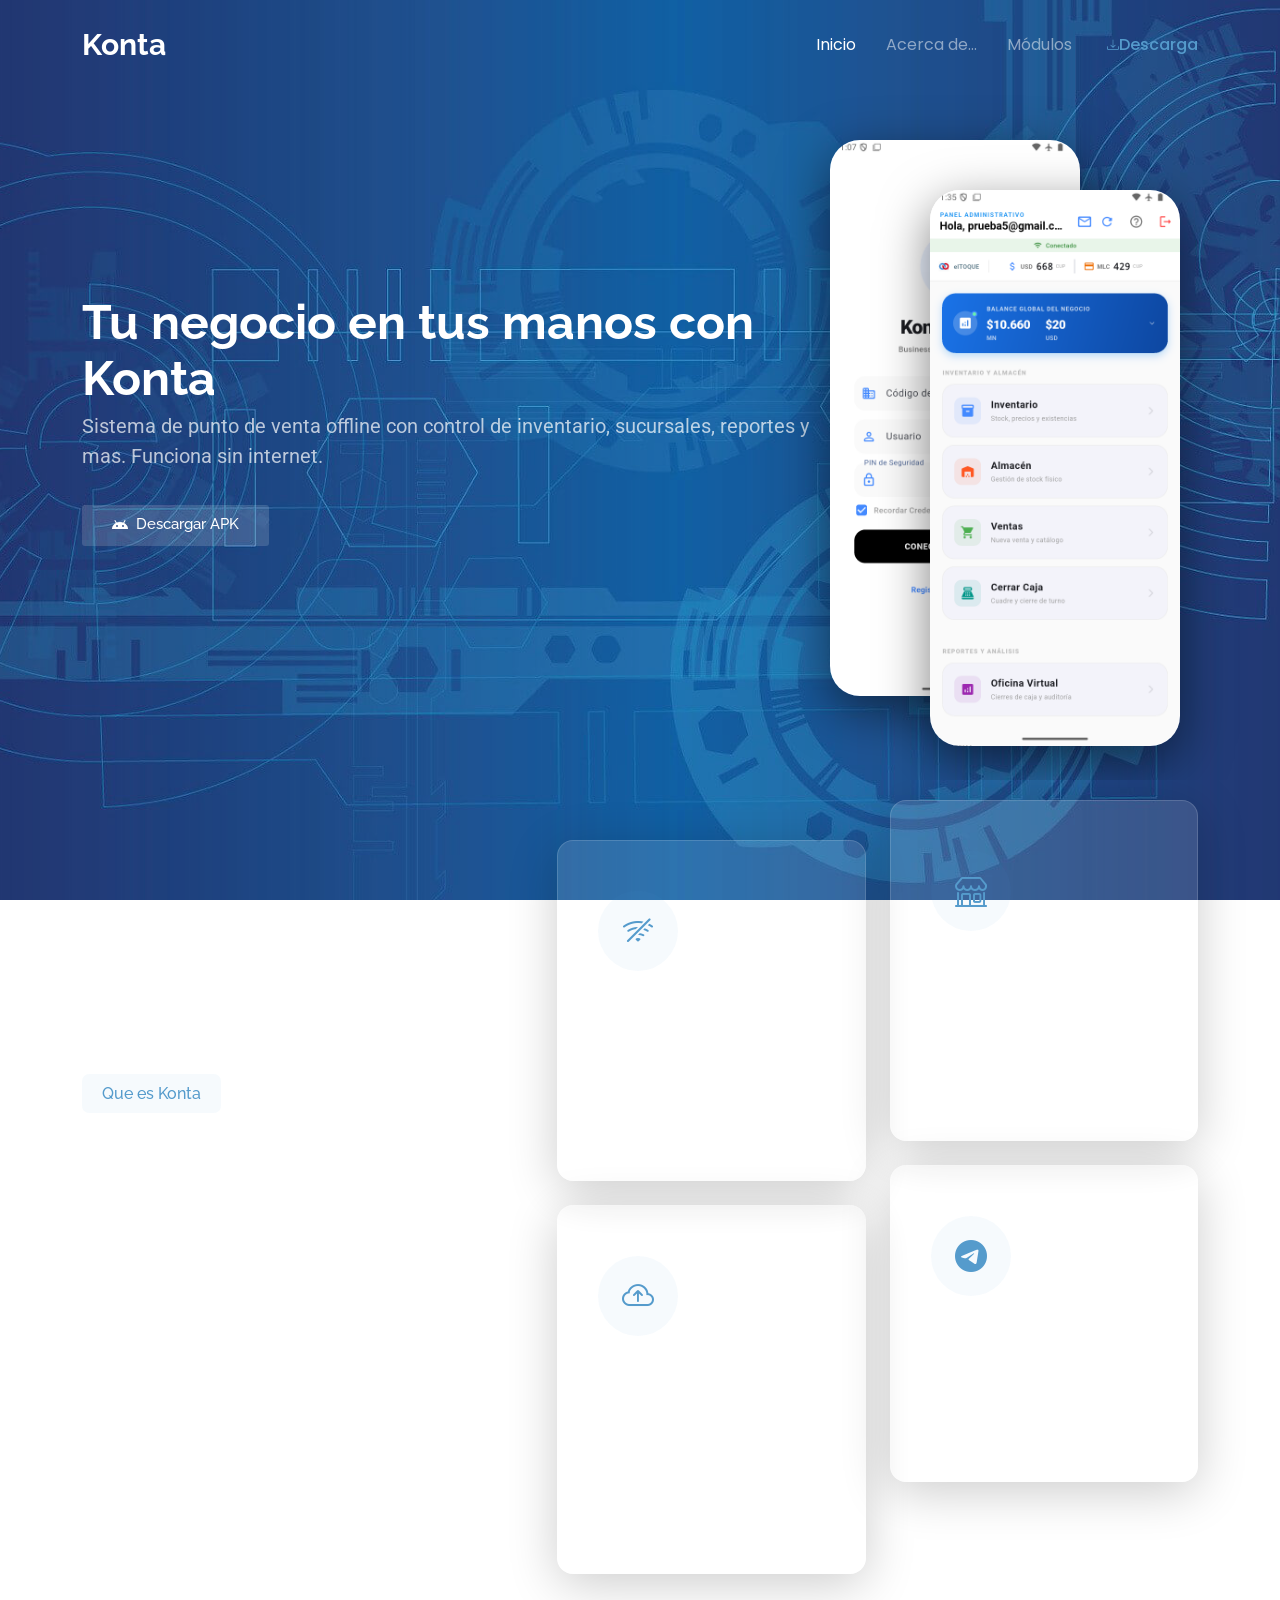
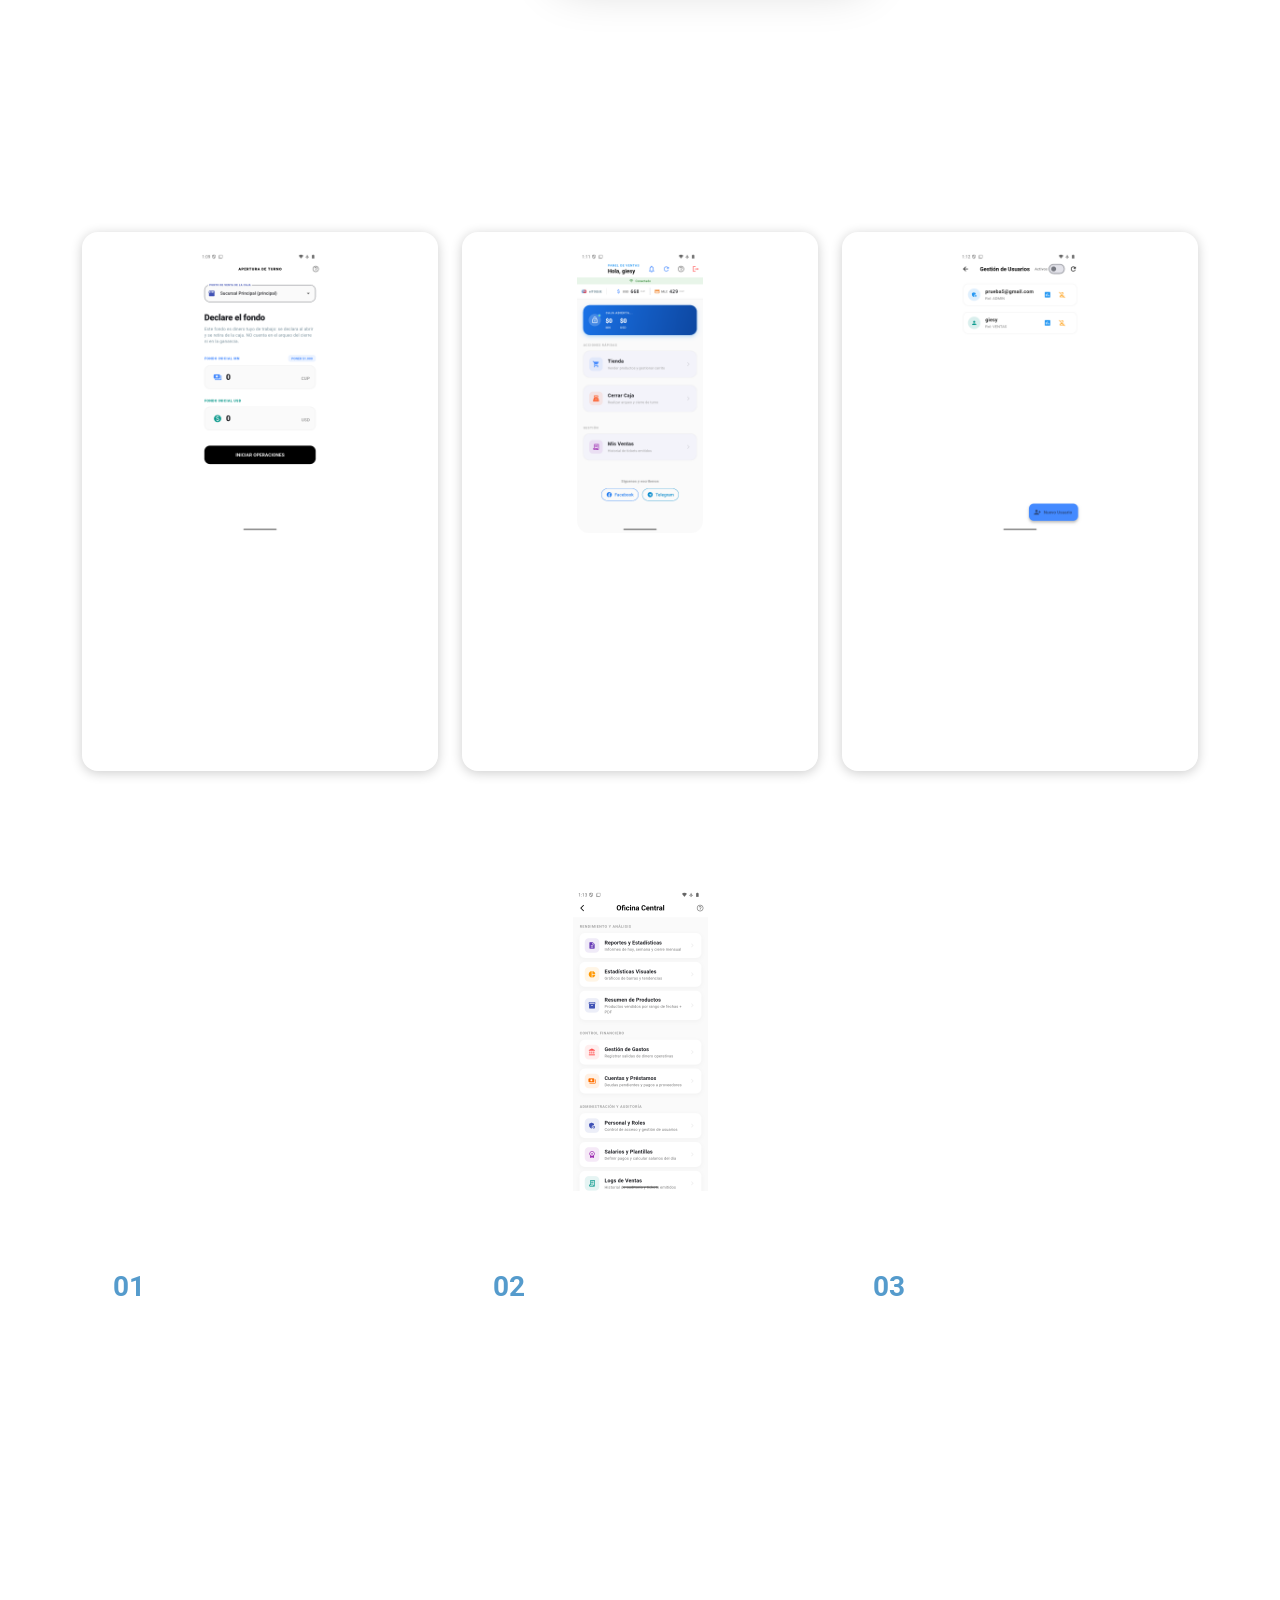
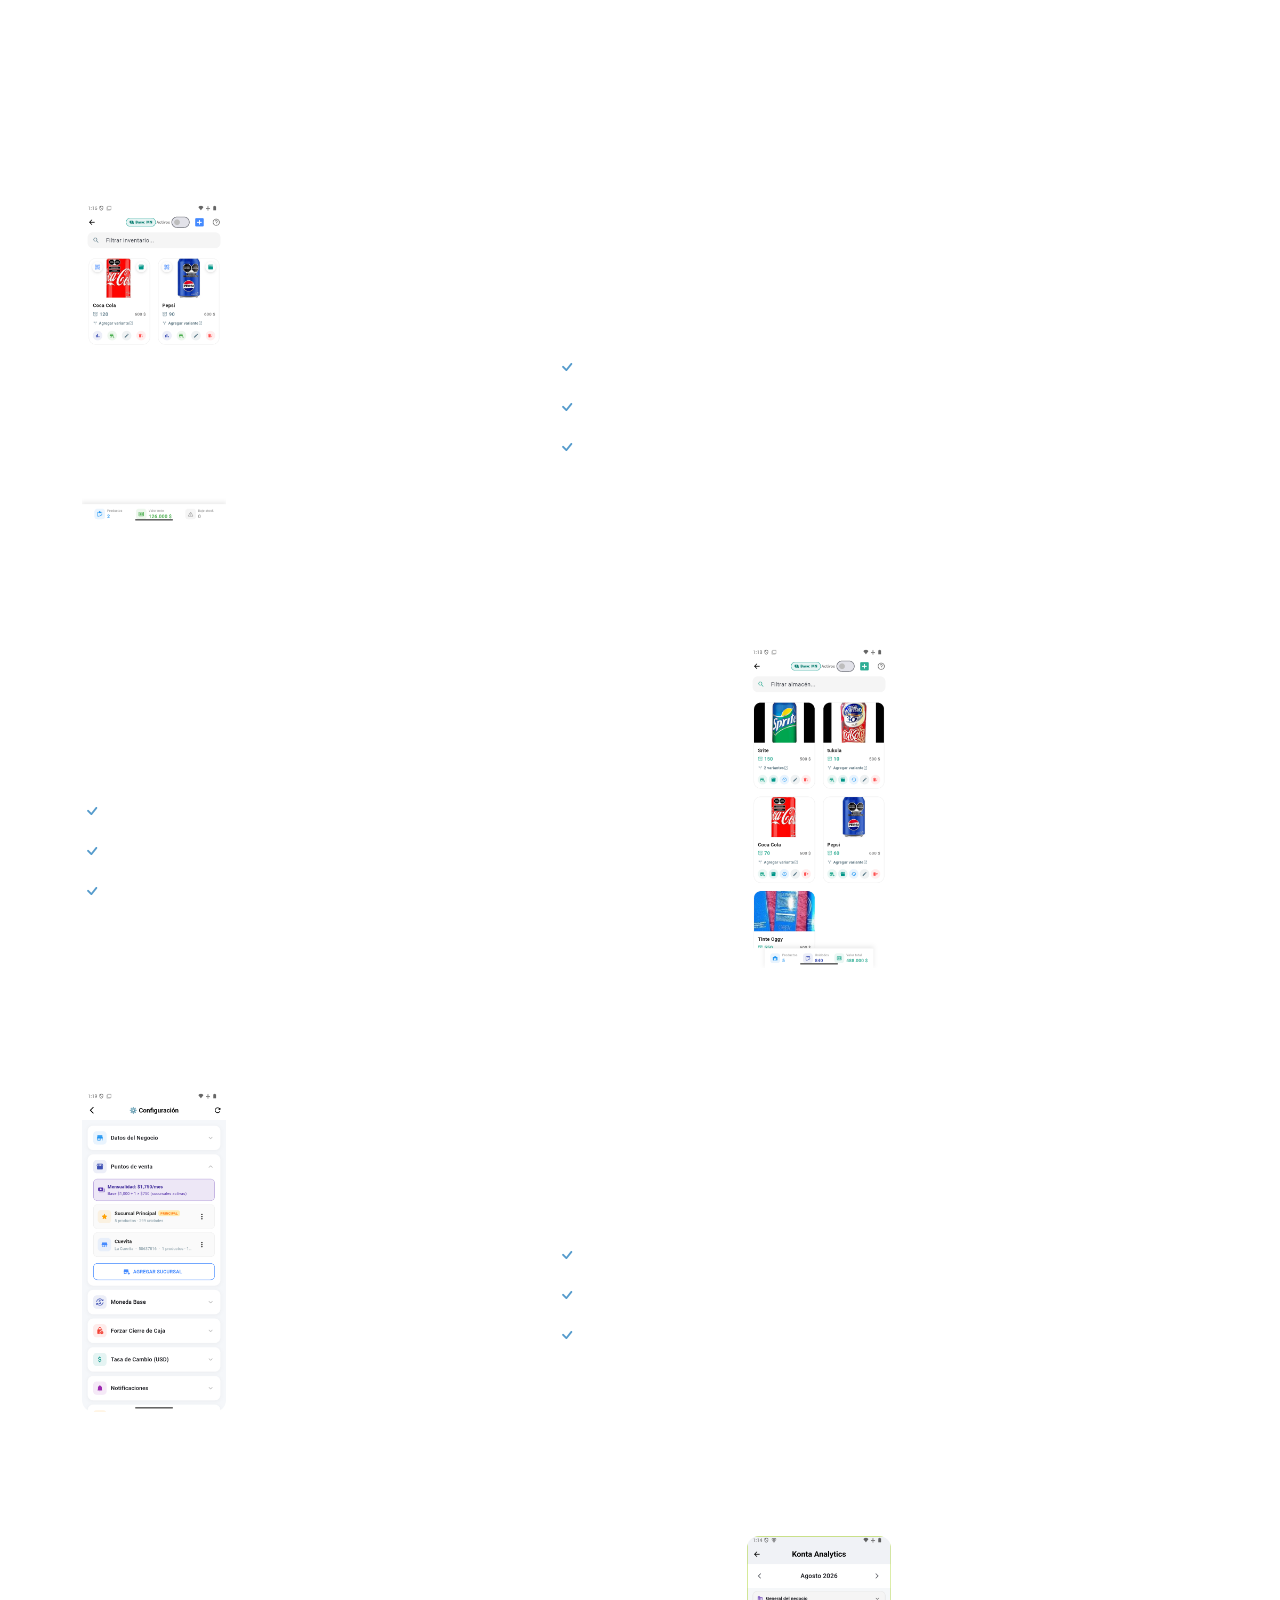
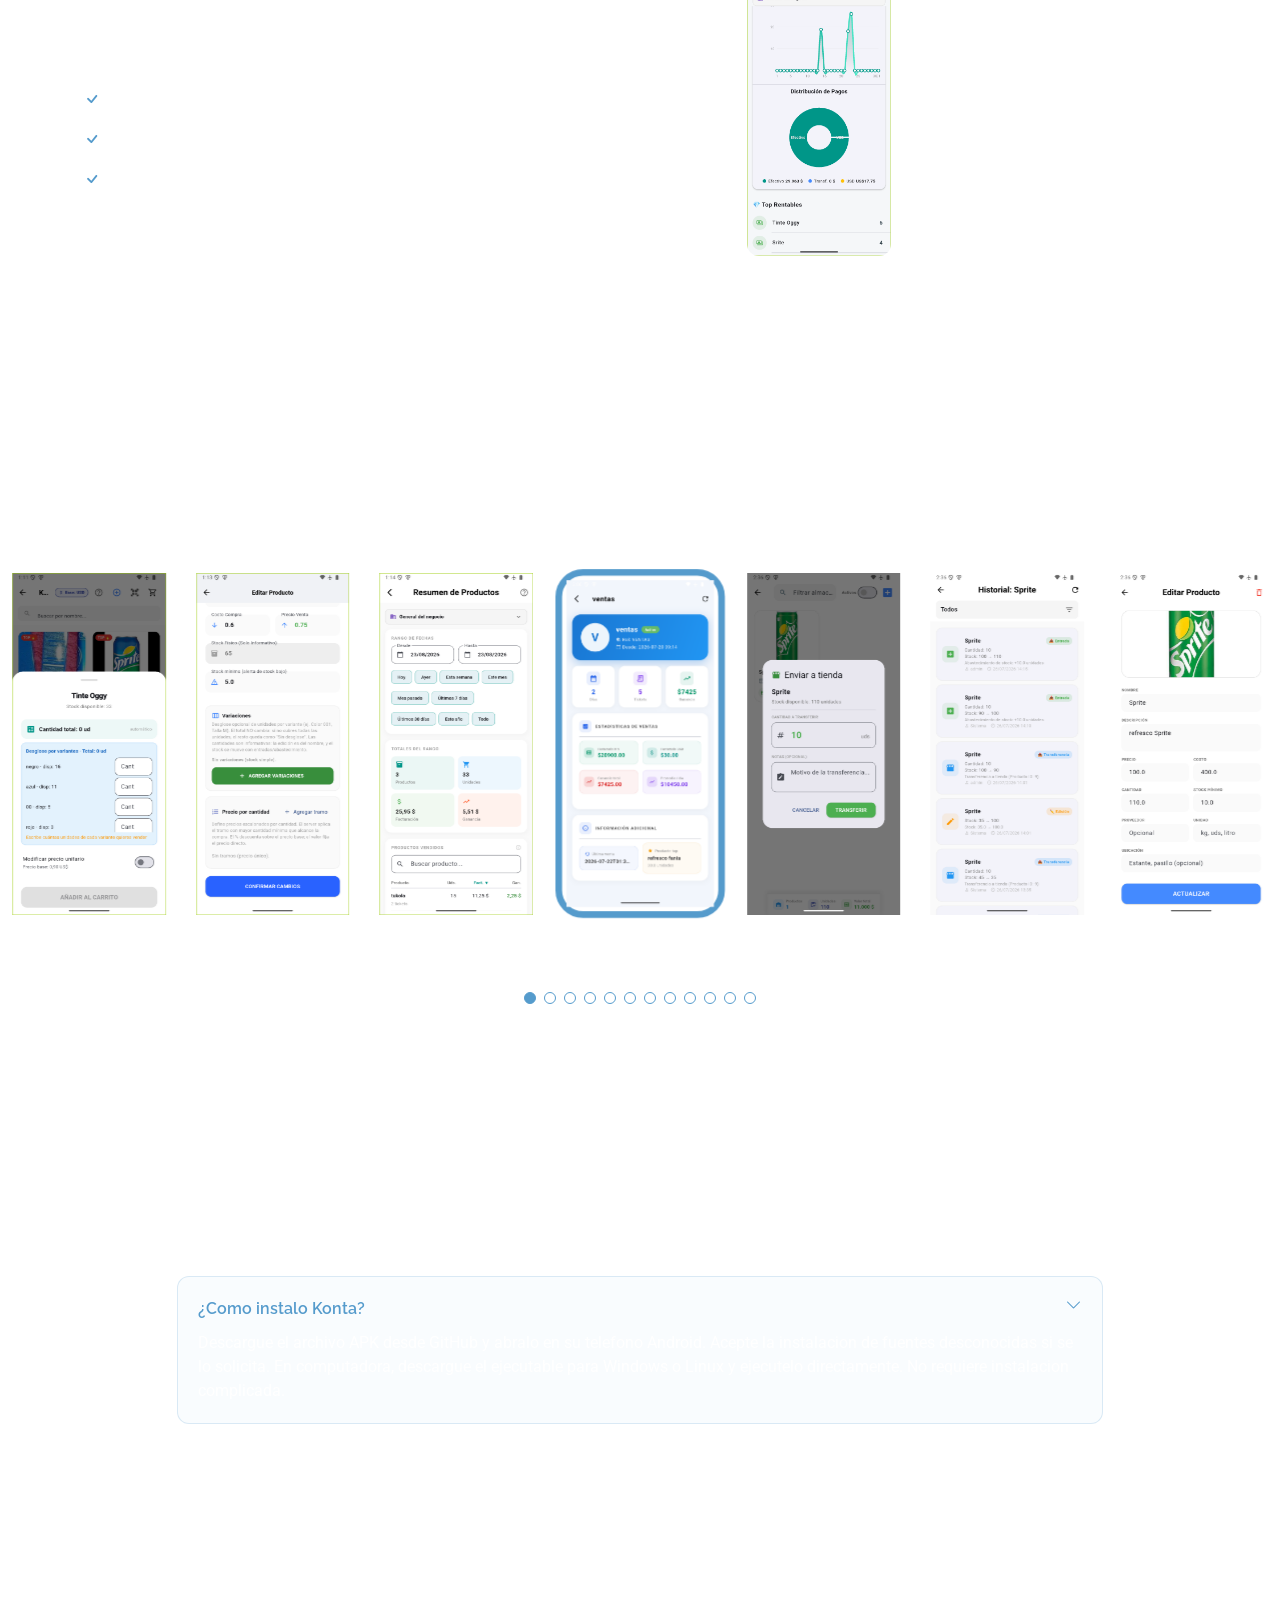
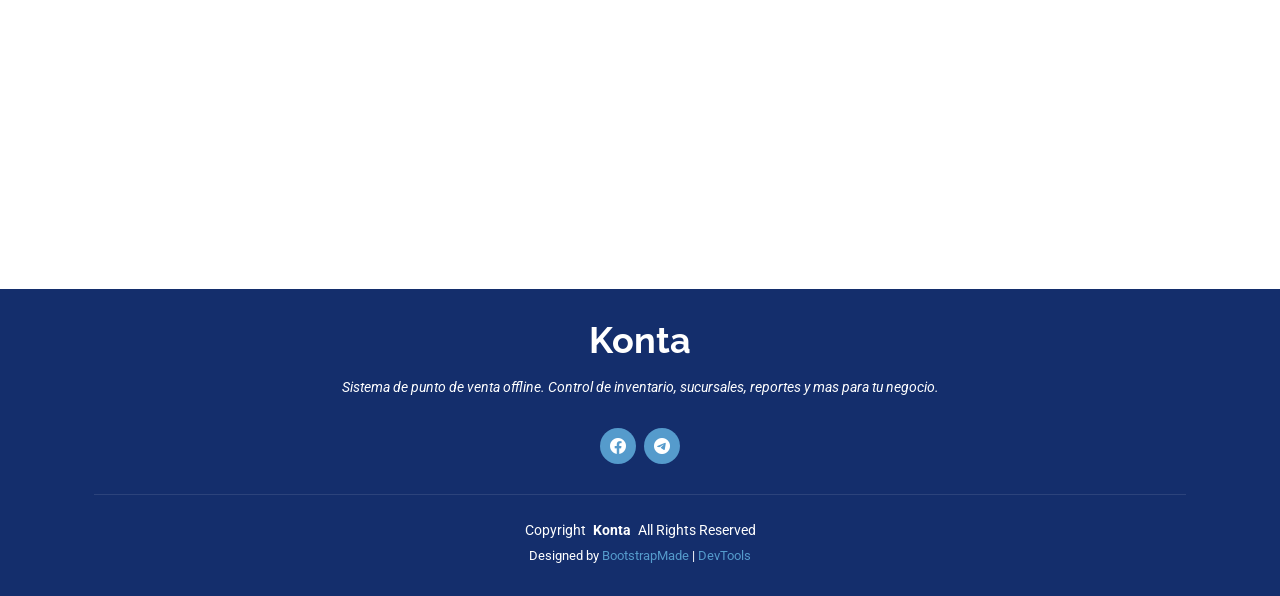
==== index.html @ f64213d8 "2.0.1 imagen faltante" ====
<!DOCTYPE html>
<html lang="en">

<head>
  <meta charset="utf-8">
  <meta content="width=device-width, initial-scale=1.0" name="viewport">
  <title>Konta - Sistema de Punto de Venta</title>
  <meta name="description" content="Konta: sistema de punto de venta offline para negocios. Control de inventario, sucursales, reportes y mas.">
  <meta name="keywords" content="punto de venta, POS, inventario, sucursales, Cuba, Konta">

  <!-- Favicons -->
  <link href="assets/img/favicon.png" rel="icon">
  <link href="assets/img/apple-touch-icon.png" rel="apple-touch-icon">

  <!-- Fonts -->
  <link href="https://fonts.googleapis.com" rel="preconnect">
  <link href="https://fonts.gstatic.com" rel="preconnect" crossorigin>
  <link href="https://fonts.googleapis.com/css2?family=Roboto:ital,wght@0,100;0,300;0,400;0,500;0,700;0,900;1,100;1,300;1,400;1,500;1,700;1,900&family=Poppins:ital,wght@0,100;0,200;0,300;0,400;0,500;0,600;0,700;0,800;0,900;1,100;1,200;1,300;1,400;1,500;1,600;1,700;1,800;1,900&family=Raleway:ital,wght@0,100;0,200;0,300;0,400;0,500;0,600;0,700;0,800;0,900;1,100;1,200;1,300;1,400;1,500;1,600;1,700;1,800;1,900&display=swap" rel="stylesheet">

  <!-- Vendor CSS Files -->
  <link href="assets/vendor/bootstrap/css/bootstrap.min.css" rel="stylesheet">
  <link href="assets/vendor/bootstrap-icons/bootstrap-icons.css" rel="stylesheet">
  <link href="assets/vendor/aos/aos.css" rel="stylesheet">
  <link href="assets/vendor/swiper/swiper-bundle.min.css" rel="stylesheet">
  <link href="assets/vendor/glightbox/css/glightbox.min.css" rel="stylesheet">

  <!-- Main CSS File -->
  <link href="assets/css/main.css" rel="stylesheet">

  <!-- =======================================================
  * Template Name: SoftLand
  * Template URL: https://bootstrapmade.com/softland-bootstrap-app-landing-page-template/
  * Updated: Aug 07 2024 with Bootstrap v5.3.3
  * Author: BootstrapMade.com
  * License: https://bootstrapmade.com/license/
  ======================================================== -->
</head>

<body class="index-page">

  <header id="header" class="header d-flex align-items-center fixed-top">
    <div class="container-fluid container-xl position-relative d-flex align-items-center justify-content-between">

      <a href="index.html" class="logo d-flex align-items-center">
        <!-- Uncomment the line below if you also wish to use an image logo -->
        <!-- <img src="assets/img/logo.png" alt=""> -->
        <h1 class="sitename">Konta</h1>
      </a>

      <nav id="navmenu" class="navmenu">
        <ul>
          <li><a href="#hero" class="active">Inicio</a></li>
          <li><a href="#about">Acerca de...</a></li>
          <li><a href="#features">Módulos</a></li>
           <!-- <li><a href="#pricing">Pricing</a></li> -->
          <li><a href="https://github.com/giesy85/KontaEngine/releases/download/release/app-release.apk" class="download-link"><i class="bi bi-download"></i> Descarga</a></li>
        </ul>
        <i class="mobile-nav-toggle d-xl-none bi bi-list"></i>
      </nav>

    </div>
  </header>

  <main class="main">

    <!-- Hero Section -->
    <section id="hero" class="hero section dark-background">

      <div class="container">
        <div class="row gy-4">
          <div class="col-lg-4 order-lg-last hero-img" data-aos="zoom-out">
            <img src="assets/img/phone_1.png" alt="Phone 1" class="phone-1">
            <img src="assets/img/phone_2.png" alt="Phone 2" class="phone-2">
          </div>
          <div class="col-lg-8 d-flex flex-column justify-content-center align-items text-center text-md-start" data-aos="fade-up">
            <h2>Tu negocio en tus manos con Konta</h2>
            <p>Sistema de punto de venta offline con control de inventario, sucursales, reportes y mas. Funciona sin internet.</p>
            <div class="d-flex mt-4 justify-content-center justify-content-md-start">
              <a href="https://github.com/giesy85/KontaEngine/releases/download/release/app-release.apk" class="download-btn"><i class="bi bi-android"></i> <span>Descargar APK</span></a>
            </div>
          </div>
        </div>
      </div>

    </section><!-- /Hero Section -->

    <!-- About Section -->
    <section id="about" class="about section">

      <div class="container" data-aos="fade-up" data-aos-delay="100">
        <div class="row align-items-xl-center gy-5">

          <div class="col-xl-5 content">
            <h3>Que es Konta</h3>
            <h2>Un punto de venta pensado para funcionar sin depender de nada</h2>
            <p>Konta es un sistema de punto de venta offline, disenado para negocios que necesitan algo simple, rapido y que funcione sin internet ni electricidad estable. Controla ventas, inventario, sucursales y reportes desde tu telefono o computadora.</p>
          </div>

          <div class="col-xl-7">
            <div class="row gy-4 icon-boxes">

              <div class="col-md-6" data-aos="fade-up" data-aos-delay="200">
                <div class="icon-box">
                  <i class="bi bi-wifi-off"></i>
                  <h3>Funciona offline</h3>
                  <p>Vende, registra gastos y abre cajas sin conexion. Todo se sincroniza automaticamente cuando vuelve el internet.</p>
                </div>
              </div> <!-- End Icon Box -->

              <div class="col-md-6" data-aos="fade-up" data-aos-delay="300">
                <div class="icon-box">
                  <i class="bi bi-shop"></i>
                  <h3>Multi-sucursal</h3>
                  <p>Varios puntos de venta con stock propio, transferencias entre ellos y reportes individuales por sucursal.</p>
                </div>
              </div> <!-- End Icon Box -->

              <div class="col-md-6" data-aos="fade-up" data-aos-delay="400">
                <div class="icon-box">
                  <i class="bi bi-cloud-arrow-up"></i>
                  <h3>Backups automaticos</h3>
                  <p>Respaldo diario y mensual de tu base de datos. Tus datos siempre estan seguros y restaurables.</p>
                </div>
              </div> <!-- End Icon Box -->

              <div class="col-md-6" data-aos="fade-up" data-aos-delay="500">
                <div class="icon-box">
                  <i class="bi bi-telegram"></i>
                  <h3>Soporte directo</h3>
                  <p>Bot de Telegram con respuestas inmediatas a las preguntas mas frecuentes sobre la app.</p>
                </div>
              </div> <!-- End Icon Box -->

            </div>
          </div>

        </div>
      </div>

    </section><!-- /About Section -->

    <!-- Featured Section -->
    <section id="featured" class="featured section">

      <!-- Section Title -->
      <div class="container section-title" data-aos="fade-up">
        <h2>Las mejores herramientas de Konta</h2>
        <p>Detalles que marcan la diferencia en el dia a dia de tu negocio</p>
      </div><!-- End Section Title -->

      <div class="container">

        <div class="row gy-4" data-aos="fade-up" data-aos-delay="100">

          <div class="col-md-4">
            <div class="card">
              <div class="img">
                <img src="assets/img/cards-4.png" alt="" class="img-fluid">
              </div>
              <h2 class="title">Apertura y Cierre de Caja</h2>
              <p>
                Cada turno comienza declarando el fondo y termina con un cuadre automatico. Si la app se cierra o la luz se va, Konta recupera la sesion exacta donde quedaste.
              </p>
            </div>
          </div><!-- End Card Item -->

          <div class="col-md-4" data-aos="fade-up" data-aos-delay="200">
            <div class="card">
              <div class="img">
                <img src="assets/img/cards-2.png" alt="" class="img-fluid">
              </div>
              <h2 class="title">Integracion con El Toque</h2>
              <p>
                La tasa de cambio USD/MN se actualiza sola desde ElToque. Cuando cambias la moneda base, los precios se convierten de forma automatica y tu historial se mantiene intacto.
              </p>
            </div>
          </div><!-- End Card Item -->

          <div class="col-md-4" data-aos="fade-up" data-aos-delay="300">
            <div class="card">
              <div class="img">
                <img src="assets/img/cards-6.png" alt="" class="img-fluid">
              </div>
              <h2 class="title">Usuarios y Roles</h2>
              <p>
                Asigna cajeros, vendedores o almaceneros. Cada rol ve solo lo que le corresponde. El administrador controla todo desde un solo lugar, incluyendo el cierre forzado de cajas.
              </p>
            </div>
          </div><!-- End Card Item -->

        </div>

      </div>

    </section><!-- /Featured Section -->

    <!-- Cards Section -->
    <section id="cards" class="cards section">

      <div class="container">

        <div class="text-center mb-4 steps-img" data-aos="zoom-out">
          <img src="assets/img/steps.png" alt="">
        </div>

        <div class="row gy-4">

          <div class="col-lg-4" data-aos="fade-up" data-aos-delay="100">
            <div class="card-item">
              <span>01</span>
              <h4>Descargue y Registre su Negocio</h4>
              <p>Instale la app en su telefono o computadora. Cree su cuenta con los datos basicos de su negocio: nombre, telefono y tasa de cambio.</p>
            </div>
          </div><!-- Card Item -->

          <div class="col-lg-4" data-aos="fade-up" data-aos-delay="200">
            <div class="card-item">
              <span>02</span>
              <h4>Configure su Moneda Base</h4>
              <p>Elija si opera en MN o USD. La tasa de cambio se actualiza automaticamente desde ElToque, o puede definirla de forma manual.</p>
            </div>
          </div><!-- Card Item -->

          <div class="col-lg-4" data-aos="fade-up" data-aos-delay="300">
            <div class="card-item">
              <span>03</span>
              <h4>Empiece a Operar</h4>
              <p>Agregue sus productos, abra una caja y comience a vender. Konta funciona sin internet y sincroniza sus datos cuando se reconecte.</p>
            </div>
          </div><!-- Card Item -->

        </div>

      </div>

    </section><!-- /Cards Section -->

    <!-- Features Section -->
    <section id="features" class="features section">

      <!-- Section Title -->
      <div class="container section-title" data-aos="fade-up">
        <h2>Modulos</h2>
        <p>Todo lo que necesitas para gestionar tu negocio, en una sola app</p>
      </div><!-- End Section Title -->

      <div class="container">

        <div class="row gy-4 align-items-center features-item">
          <div class="col-md-5 d-flex align-items-center" data-aos="zoom-out" data-aos-delay="100">
            <img src="assets/img/features-1.png" class="img-fluid" alt="">
          </div>
          <div class="col-md-7" data-aos="fade-up" data-aos-delay="100">
            <h3>Punto de Venta</h3>
            <p class="fst-italic">
              Interfaz rapida para vender. Carrito, multiples metodos de pago y cierre de caja con cuadre automatico.
            </p>
            <ul>
              <li><i class="bi bi-check"></i> <span>Ventas con o sin conexion a internet</span></li>
              <li><i class="bi bi-check"></i> <span>Pago en efectivo, transferencia y USD</span></li>
              <li><i class="bi bi-check"></i> <span>Apertura y cierre de caja por turno</span></li>
            </ul>
          </div>
        </div><!-- Features Item -->

        <div class="row gy-4 align-items-center features-item">
          <div class="col-md-5 order-1 order-md-2 d-flex align-items-center" data-aos="zoom-out" data-aos-delay="200">
            <img src="assets/img/features-2.png" class="img-fluid" alt="">
          </div>
          <div class="col-md-7 order-2 order-md-1" data-aos="fade-up" data-aos-delay="200">
            <h3>Inventario y Almacen</h3>
            <p class="fst-italic">
              Control completo de tu stock. Productos con variantes, precios por cantidad y niveles de almacenes.
            </p>
            <ul>
              <li><i class="bi bi-check"></i> <span>Gestion de variantes (talla, color, sabor...)</span></li>
              <li><i class="bi bi-check"></i> <span>Almacen separado de tienda con transferencias</span></li>
              <li><i class="bi bi-check"></i> <span>Alertas de stock bajo automaticas</span></li>
            </ul>
          </div>
        </div><!-- Features Item -->

        <div class="row gy-4 align-items-center features-item">
          <div class="col-md-5 d-flex align-items-center" data-aos="zoom-out" data-aos-delay="300">
            <img src="assets/img/features-3.png" class="img-fluid" alt="">
          </div>
          <div class="col-md-7" data-aos="fade-up" data-aos-delay="300">
            <h3>Sucursales</h3>
            <p class="fst-italic">
              Maneja varios puntos de venta desde un mismo lugar. Stock, ventas y reportes independientes por sucursal.
            </p>
            <ul>
              <li><i class="bi bi-check"></i> <span>Stock propio por cada punto de venta</span></li>
              <li><i class="bi bi-check"></i> <span>Transferencias entre sucursales y almacenes</span></li>
              <li><i class="bi bi-check"></i> <span>Reportes y ranking de productos por sucursal</span></li>
            </ul>
          </div>
        </div><!-- Features Item -->

        <div class="row gy-4 align-items-center features-item">
          <div class="col-md-5 order-1 order-md-2 d-flex align-items-center" data-aos="zoom-out" data-aos-delay="400">
            <img src="assets/img/features-4.png" class="img-fluid" alt="">
          </div>
          <div class="col-md-7 order-2 order-md-1" data-aos="fade-up" data-aos-delay="400">
            <h3>Reportes y Moneda Base</h3>
            <p class="fst-italic">
              Numeros claros de tu negocio. Reportes diarios, semanales y mensuales, con exportacion a PDF.
            </p>
            <ul>
              <li><i class="bi bi-check"></i> <span>Facturacion, ganancia y gastos por periodo</span></li>
              <li><i class="bi bi-check"></i> <span>Moneda base en MN o USD con conversion automatica</span></li>
              <li><i class="bi bi-check"></i> <span>Resumen de productos vendidos y exportable a PDF</span></li>
            </ul>
          </div>
        </div><!-- Features Item -->

      </div>

    </section><!-- /Features Section -->

    <!-- Gallery Section -->
    <section id="gallery" class="gallery section">

      <!-- Section Title -->
      <div class="container section-title" data-aos="fade-up">
        <h2>Gallery</h2>
        <p>Necessitatibus eius consequatur ex aliquid fuga eum quidem sint consectetur velit</p>
      </div><!-- End Section Title -->

      <div class="container-fluid" data-aos="fade-up" data-aos-delay="100">

        <div class="swiper init-swiper">
          <script type="application/json" class="swiper-config">
            {
              "loop": true,
              "speed": 600,
              "autoplay": {
                "delay": 5000
              },
              "slidesPerView": "auto",
              "centeredSlides": true,
              "pagination": {
                "el": ".swiper-pagination",
                "type": "bullets",
                "clickable": true
              },
              "breakpoints": {
                "320": {
                  "slidesPerView": 1,
                  "spaceBetween": 0
                },
                "768": {
                  "slidesPerView": 3,
                  "spaceBetween": 30
                },
                "992": {
                  "slidesPerView": 5,
                  "spaceBetween": 30
                },
                "1200": {
                  "slidesPerView": 7,
                  "spaceBetween": 30
                }
              }
            }
          </script>
          <div class="swiper-wrapper align-items-center">
            <div class="swiper-slide"><a class="glightbox" data-gallery="images-gallery-full" href="assets/img/app-gallery/app-gallery-1.png"><img src="assets/img/app-gallery/app-gallery-1.png" class="img-fluid" alt=""></a></div>
            <div class="swiper-slide"><a class="glightbox" data-gallery="images-gallery-full" href="assets/img/app-gallery/app-gallery-2.png"><img src="assets/img/app-gallery/app-gallery-2.png" class="img-fluid" alt=""></a></div>
            <div class="swiper-slide"><a class="glightbox" data-gallery="images-gallery-full" href="assets/img/app-gallery/app-gallery-3.png"><img src="assets/img/app-gallery/app-gallery-3.png" class="img-fluid" alt=""></a></div>
            <div class="swiper-slide"><a class="glightbox" data-gallery="images-gallery-full" href="assets/img/app-gallery/app-gallery-4.png"><img src="assets/img/app-gallery/app-gallery-4.png" class="img-fluid" alt=""></a></div>
            <div class="swiper-slide"><a class="glightbox" data-gallery="images-gallery-full" href="assets/img/app-gallery/app-gallery-5.png"><img src="assets/img/app-gallery/app-gallery-5.png" class="img-fluid" alt=""></a></div>
            <div class="swiper-slide"><a class="glightbox" data-gallery="images-gallery-full" href="assets/img/app-gallery/app-gallery-6.png"><img src="assets/img/app-gallery/app-gallery-6.png" class="img-fluid" alt=""></a></div>
            <div class="swiper-slide"><a class="glightbox" data-gallery="images-gallery-full" href="assets/img/app-gallery/app-gallery-7.png"><img src="assets/img/app-gallery/app-gallery-7.png" class="img-fluid" alt=""></a></div>
            <div class="swiper-slide"><a class="glightbox" data-gallery="images-gallery-full" href="assets/img/app-gallery/app-gallery-8.png"><img src="assets/img/app-gallery/app-gallery-8.png" class="img-fluid" alt=""></a></div>
            <div class="swiper-slide"><a class="glightbox" data-gallery="images-gallery-full" href="assets/img/app-gallery/app-gallery-9.png"><img src="assets/img/app-gallery/app-gallery-9.png" class="img-fluid" alt=""></a></div>
            <div class="swiper-slide"><a class="glightbox" data-gallery="images-gallery-full" href="assets/img/app-gallery/app-gallery-10.png"><img src="assets/img/app-gallery/app-gallery-10.png" class="img-fluid" alt=""></a></div>
            <div class="swiper-slide"><a class="glightbox" data-gallery="images-gallery-full" href="assets/img/app-gallery/app-gallery-11.png"><img src="assets/img/app-gallery/app-gallery-11.png" class="img-fluid" alt=""></a></div>
            <div class="swiper-slide"><a class="glightbox" data-gallery="images-gallery-full" href="assets/img/app-gallery/app-gallery-12.png"><img src="assets/img/app-gallery/app-gallery-12.png" class="img-fluid" alt=""></a></div>
          </div>
          <div class="swiper-pagination"></div>
        </div>

      </div>

    </section><!-- /Gallery Section -->

    <!--
    <section id="testimonials" class="testimonials section light-background">

      <div class="container section-title" data-aos="fade-up">
        <h2>Testimonials</h2>
        <p>Necessitatibus eius consequatur ex aliquid fuga eum quidem sint consectetur velit</p>
      </div>

      <div class="container" data-aos="fade-up" data-aos-delay="100">

        <div class="swiper init-swiper">
          <script type="application/json" class="swiper-config">
            {
              "loop": true,
              "speed": 600,
              "autoplay": {
                "delay": 5000
              },
              "slidesPerView": "auto",
              "pagination": {
                "el": ".swiper-pagination",
                "type": "bullets",
                "clickable": true
              }
            }
          </script>
          <div class="swiper-wrapper">

            <div class="swiper-slide">
              <div class="testimonial-item">
                <img src="assets/img/testimonials/testimonials-1.jpg" class="testimonial-img" alt="">
                <h3>Saul Goodman</h3>
                <h4>Ceo &amp; Founder</h4>
                <div class="stars">
                  <i class="bi bi-star-fill"></i><i class="bi bi-star-fill"></i><i class="bi bi-star-fill"></i><i class="bi bi-star-fill"></i><i class="bi bi-star-fill"></i>
                </div>
                <p>
                  <i class="bi bi-quote quote-icon-left"></i>
                  <span>Proin iaculis purus consequat sem cure digni ssim donec porttitora entum suscipit rhoncus. Accusantium quam, ultricies eget id, aliquam eget nibh et. Maecen aliquam, risus at semper.</span>
                  <i class="bi bi-quote quote-icon-right"></i>
                </p>
              </div>
            </div>

            <div class="swiper-slide">
              <div class="testimonial-item">
                <img src="assets/img/testimonials/testimonials-2.jpg" class="testimonial-img" alt="">
                <h3>Sara Wilsson</h3>
                <h4>Designer</h4>
                <div class="stars">
                  <i class="bi bi-star-fill"></i><i class="bi bi-star-fill"></i><i class="bi bi-star-fill"></i><i class="bi bi-star-fill"></i><i class="bi bi-star-fill"></i>
                </div>
                <p>
                  <i class="bi bi-quote quote-icon-left"></i>
                  <span>Export tempor illum tamen malis malis eram quae irure esse labore quem cillum quid cillum eram malis quorum velit fore eram velit sunt aliqua noster fugiat irure amet legam anim culpa.</span>
                  <i class="bi bi-quote quote-icon-right"></i>
                </p>
              </div>
            </div>

            <div class="swiper-slide">
              <div class="testimonial-item">
                <img src="assets/img/testimonials/testimonials-3.jpg" class="testimonial-img" alt="">
                <h3>Jena Karlis</h3>
                <h4>Store Owner</h4>
                <div class="stars">
                  <i class="bi bi-star-fill"></i><i class="bi bi-star-fill"></i><i class="bi bi-star-fill"></i><i class="bi bi-star-fill"></i><i class="bi bi-star-fill"></i>
                </div>
                <p>
                  <i class="bi bi-quote quote-icon-left"></i>
                  <span>Enim nisi quem export duis labore cillum quae magna enim sint quorum nulla quem veniam duis minim tempor labore quem eram duis noster aute amet eram fore quis sint minim.</span>
                  <i class="bi bi-quote quote-icon-right"></i>
                </p>
              </div>
            </div>

            <div class="swiper-slide">
              <div class="testimonial-item">
                <img src="assets/img/testimonials/testimonials-4.jpg" class="testimonial-img" alt="">
                <h3>Matt Brandon</h3>
                <h4>Freelancer</h4>
                <div class="stars">
                  <i class="bi bi-star-fill"></i><i class="bi bi-star-fill"></i><i class="bi bi-star-fill"></i><i class="bi bi-star-fill"></i><i class="bi bi-star-fill"></i>
                </div>
                <p>
                  <i class="bi bi-quote quote-icon-left"></i>
                  <span>Fugiat enim eram quae cillum dolore dolor amet nulla culpa multos export minim fugiat minim velit minim dolor enim duis veniam ipsum anim magna sunt elit fore quem dolore labore illum veniam.</span>
                  <i class="bi bi-quote quote-icon-right"></i>
                </p>
              </div>
            </div>

            <div class="swiper-slide">
              <div class="testimonial-item">
                <img src="assets/img/testimonials/testimonials-5.jpg" class="testimonial-img" alt="">
                <h3>John Larson</h3>
                <h4>Entrepreneur</h4>
                <div class="stars">
                  <i class="bi bi-star-fill"></i><i class="bi bi-star-fill"></i><i class="bi bi-star-fill"></i><i class="bi bi-star-fill"></i><i class="bi bi-star-fill"></i>
                </div>
                <p>
                  <i class="bi bi-quote quote-icon-left"></i>
                  <span>Quis quorum aliqua sint quem legam fore sunt eram irure aliqua veniam tempor noster veniam enim culpa labore duis sunt culpa nulla illum cillum fugiat legam esse veniam culpa fore nisi cillum quid.</span>
                  <i class="bi bi-quote quote-icon-right"></i>
                </p>
              </div>
            </div>

          </div>
          <div class="swiper-pagination"></div>
        </div>

      </div>

    </section>
    -->


    <!--
    <section id="pricing" class="pricing section">

      <div class="container section-title" data-aos="fade-up">
        <h2>Pricing</h2>
        <p>Necessitatibus eius consequatur ex aliquid fuga eum quidem sint consectetur velit</p>
      </div>

      <div class="container" data-aos="zoom-in" data-aos-delay="100">

        <div class="row g-4">

          <div class="col-lg-4">
            <div class="pricing-item">
              <h3>Free Plan</h3>
              <div class="icon">
                <i class="bi bi-box"></i>
              </div>
              <h4><sup>$</sup>0<span> / month</span></h4>
              <ul>
                <li><i class="bi bi-check"></i> <span>Quam adipiscing vitae proin</span></li>
                <li><i class="bi bi-check"></i> <span>Nec feugiat nisl pretium</span></li>
                <li><i class="bi bi-check"></i> <span>Nulla at volutpat diam uteera</span></li>
                <li class="na"><i class="bi bi-x"></i> <span>Pharetra massa massa ultricies</span></li>
                <li class="na"><i class="bi bi-x"></i> <span>Massa ultricies mi quis hendrerit</span></li>
              </ul>
              <div class="text-center"><a href="#" class="buy-btn">Buy Now</a></div>
            </div>
          </div>

          <div class="col-lg-4">
            <div class="pricing-item featured">
              <h3>Business Plan</h3>
              <div class="icon">
                <i class="bi bi-rocket"></i>
              </div>

              <h4><sup>$</sup>29<span> / month</span></h4>
              <ul>
                <li><i class="bi bi-check"></i> <span>Quam adipiscing vitae proin</span></li>
                <li><i class="bi bi-check"></i> <span>Nec feugiat nisl pretium</span></li>
                <li><i class="bi bi-check"></i> <span>Nulla at volutpat diam uteera</span></li>
                <li><i class="bi bi-check"></i> <span>Pharetra massa massa ultricies</span></li>
                <li><i class="bi bi-check"></i> <span>Massa ultricies mi quis hendrerit</span></li>
              </ul>
              <div class="text-center"><a href="#" class="buy-btn">Buy Now</a></div>
            </div>
          </div>

          <div class="col-lg-4">
            <div class="pricing-item">
              <h3>Developer Plan</h3>
              <div class="icon">
                <i class="bi bi-send"></i>
              </div>
              <h4><sup>$</sup>49<span> / month</span></h4>
              <ul>
                <li><i class="bi bi-check"></i> <span>Quam adipiscing vitae proin</span></li>
                <li><i class="bi bi-check"></i> <span>Nec feugiat nisl pretium</span></li>
                <li><i class="bi bi-check"></i> <span>Nulla at volutpat diam uteera</span></li>
                <li><i class="bi bi-check"></i> <span>Pharetra massa massa ultricies</span></li>
                <li><i class="bi bi-check"></i> <span>Massa ultricies mi quis hendrerit</span></li>
              </ul>
              <div class="text-center"><a href="#" class="buy-btn">Buy Now</a></div>
            </div>
          </div>

        </div>

      </div>

    </section>
    -->

    <!-- Faq Section -->
    <section id="faq" class="faq section">

      <!-- Section Title -->
      <div class="container section-title" data-aos="fade-up">
        <h2>Preguntas Frecuentes</h2>
        <p>Resolvemos las dudas mas comunes sobre Konta</p>
      </div><!-- End Section Title -->

      <div class="container">

        <div class="row justify-content-center">

          <div class="col-lg-10" data-aos="fade-up" data-aos-delay="100">

            <div class="faq-container">

              <div class="faq-item faq-active">
                <h3>¿Como instalo Konta?</h3>
                <div class="faq-content">
                  <p>Descargue el archivo APK desde GitHub y abralo en su telefono Android. Acepte la instalacion de fuentes desconocidas si se lo solicita. En computadora, descargue el ejecutable para Windows o Linux y ejecutelo directamente. No requiere instalacion complicada.</p>
                </div>
                <i class="faq-toggle bi bi-chevron-right"></i>
              </div><!-- End Faq item-->

              <div class="faq-item">
                <h3>¿Como funciona sin internet?</h3>
                <div class="faq-content">
                  <p>Konta guarda todas las ventas, gastos y aperturas de caja localmente en su dispositivo. Puede seguir vendiendo sin conexion y todo se sincroniza automaticamente cuando vuelva a tener internet. Si tiene varias sucursales, cada una opera de forma independiente.</p>
                </div>
                <i class="faq-toggle bi bi-chevron-right"></i>
              </div><!-- End Faq item-->

              <div class="faq-item">
                <h3>¿Que pasa si se va la luz o se cierra la app?</h3>
                <div class="faq-content">
                  <p>La sesion de caja se recupera exactamente donde quedo. Al volver a abrir Konta, el sistema detecta la apertura pendiente y le permite continuar sin perder ningun dato. No necesita volver a abrir caja ni rehacer ventas.</p>
                </div>
                <i class="faq-toggle bi bi-chevron-right"></i>
              </div><!-- End Faq item-->

              <div class="faq-item">
                <h3>¿Como funcionan los puntos de venta?</h3>
                <div class="faq-content">
                  <p>Cada sucursal tiene su propio stock, sus ventas y sus reportes. Puede transferir productos entre sucursales y desde el almacen principal. Al abrir una caja, se selecciona el punto de venta y todo lo que se venda queda vinculado a ese lugar.</p>
                </div>
                <i class="faq-toggle bi bi-chevron-right"></i>
              </div><!-- End Faq item-->

              <div class="faq-item">
                <h3>¿Como creo usuarios y que roles hay?</h3>
                <div class="faq-content">
                  <p>Desde el panel de Configuracion, el administrador puede crear usuarios con diferentes roles: ADMIN (acceso total), VENTAS (solo vende y ve reportes), ALMACEN (recibe, devuelve y transfiere stock) y CAJERO (solo abre y maneja caja). Cada rol ve solo lo que le corresponde.</p>
                </div>
                <i class="faq-toggle bi bi-chevron-right"></i>
              </div><!-- End Faq item-->

              <div class="faq-item">
                <h3>¿Como funciona la moneda base y el tipo de cambio?</h3>
                <div class="faq-content">
                  <p>Konta le permite elegir si su negocio opera en MN o USD como moneda base. La tasa de cambio se actualiza sola desde ElToque, o puede definirla manualmente. Al cambiar de moneda base, los precios del inventario se convierten automaticamente. El historial de ventas nunca se modifica.</p>
                </div>
                <i class="faq-toggle bi bi-chevron-right"></i>
              </div><!-- End Faq item-->

            </div>

          </div><!-- End Faq Column-->

        </div>

      </div>

    </section><!-- /Faq Section -->

  </main>

  <footer id="footer" class="footer dark-background">
    <div class="container">
      <h3 class="sitename">Konta</h3>
      <p>Sistema de punto de venta offline. Control de inventario, sucursales, reportes y mas para tu negocio.</p>
      <div class="social-links d-flex justify-content-center">
        <a href="https://www.facebook.com/KontaEngine" target="_blank"><i class="bi bi-facebook"></i></a>
        <a href="https://t.me/konta_app" target="_blank"><i class="bi bi-telegram"></i></a>
      </div>
      <div class="container">
        <div class="copyright">
          <span>Copyright</span> <strong class="px-1 sitename">Konta</strong> <span>All Rights Reserved</span>
        </div>
        <div class="credits">
          <!-- All the links in the footer should remain intact. -->
          <!-- You can delete the links only if you've purchased the pro version. -->
          <!-- Licensing information: https://bootstrapmade.com/license/ -->
          <!-- Purchase the pro version with working PHP/AJAX contact form: [buy-url] -->
          Designed by <a href="https://bootstrapmade.com/">BootstrapMade</a> | <a href="https://bootstrapmade.com/tools/">DevTools</a>
        </div>
      </div>
    </div>
  </footer>

  <!-- Scroll Top -->
  <a href="#" id="scroll-top" class="scroll-top d-flex align-items-center justify-content-center"><i class="bi bi-arrow-up-short"></i></a>

  <!-- Preloader -->
  <div id="preloader"></div>

  <!-- Vendor JS Files -->
  <script src="assets/vendor/bootstrap/js/bootstrap.bundle.min.js"></script>
  <script src="assets/vendor/php-email-form/validate.js"></script>
  <script src="assets/vendor/aos/aos.js"></script>
  <script src="assets/vendor/swiper/swiper-bundle.min.js"></script>
  <script src="assets/vendor/glightbox/js/glightbox.min.js"></script>

  <!-- Main JS File -->
  <script src="assets/js/main.js"></script>

</body>

</html>
---- assets/css/main.css ----
/**
* Template Name: Konta
* Template URL: https://bootstrapmade.com/softland-bootstrap-app-landing-page-template/
* Updated: Aug 07 2024 with Bootstrap v5.3.3
* Author: BootstrapMade.com
* License: https://bootstrapmade.com/license/
*/

/*--------------------------------------------------------------
# Font & Color Variables
# Help: https://bootstrapmade.com/color-system/
--------------------------------------------------------------*/
/* Fonts */
:root {
  --default-font: "Roboto",  system-ui, -apple-system, "Segoe UI", Roboto, "Helvetica Neue", Arial, "Noto Sans", "Liberation Sans", sans-serif, "Apple Color Emoji", "Segoe UI Emoji", "Segoe UI Symbol", "Noto Color Emoji";
  --heading-font: "Raleway",  sans-serif;
  --nav-font: "Poppins",  sans-serif;
}

/* Global Colors - The following color variables are used throughout the website. Updating them here will change the color scheme of the entire website */
:root { 
  --background-color: #ffffff; /* Background color for the entire website, including individual sections */
  --default-color: #ffffff; /* Default color used for the majority of the text content across the entire website */
  --heading-color: #ffffff; /* Color for headings, subheadings and title throughout the website */
  --accent-color: #559bcc; /* Accent color that represents your brand on the website. It's used for buttons, links, and other elements that need to stand out */
  --surface-color: rgba(255, 255, 255, 0.12); /* The surface color is used as a background of boxed elements within sections, such as cards, icon boxes, or other elements that require a visual separation from the global background. */
  --contrast-color: #ffffff; /* Contrast color for text, ensuring readability against backgrounds of accent, heading, or default colors. */
}

/* Nav Menu Colors - The following color variables are used specifically for the navigation menu. They are separate from the global colors to allow for more customization options */
:root {
  --nav-color: rgba(255, 255, 255, 0.5);  /* The default color of the main navmenu links */
  --nav-hover-color: #ffffff; /* Applied to main navmenu links when they are hovered over or active */
  --nav-mobile-background-color: #ffffff; /* Used as the background color for mobile navigation menu */
  --nav-dropdown-background-color: #ffffff; /* Used as the background color for dropdown items that appear when hovering over primary navigation items */
  --nav-dropdown-color: #212529; /* Used for navigation links of the dropdown items in the navigation menu. */
  --nav-dropdown-hover-color: #559bcc; /* Similar to --nav-hover-color, this color is applied to dropdown navigation links when they are hovered over. */
}

/* Color Presets - These classes override global colors when applied to any section or element, providing reuse of the sam color scheme. */

.light-background {
  --background-color: #f1f3f8;
  --surface-color: #ffffff;
}

.dark-background {
  --background-color: #142e6c;
  --default-color: #ffffff;
  --heading-color: #ffffff;
  --surface-color: #1c4097;
  --contrast-color: #ffffff;
}

/* Smooth scroll */
:root {
  scroll-behavior: smooth;
}

/*--------------------------------------------------------------
# General Styling & Shared Classes
--------------------------------------------------------------*/
body {
  color: var(--default-color);
  background-color: var(--background-color);
  font-family: var(--default-font);
}

.main {
  background: url(../img/hero-bg.jpg) no-repeat center center;
  background-size: cover;
  background-attachment: fixed;
}

.main::before {
  content: "";
  position: fixed;
  inset: 0;
  background: rgba(20, 46, 108, 0.3);
  z-index: 0;
  pointer-events: none;
}

a {
  color: var(--accent-color);
  text-decoration: none;
  transition: 0.3s;
}

a:hover {
  color: color-mix(in srgb, var(--accent-color), transparent 25%);
  text-decoration: none;
}

h1,
h2,
h3,
h4,
h5,
h6 {
  color: var(--heading-color);
  font-family: var(--heading-font);
}

/* PHP Email Form Messages
------------------------------*/
.php-email-form .error-message {
  display: none;
  background: #df1529;
  color: #ffffff;
  text-align: left;
  padding: 15px;
  margin-bottom: 24px;
  font-weight: 600;
}

.php-email-form .sent-message {
  display: none;
  color: #ffffff;
  background: #059652;
  text-align: center;
  padding: 15px;
  margin-bottom: 24px;
  font-weight: 600;
}

.php-email-form .loading {
  display: none;
  background: var(--surface-color);
  text-align: center;
  padding: 15px;
  margin-bottom: 24px;
}

.php-email-form .loading:before {
  content: "";
  display: inline-block;
  border-radius: 50%;
  width: 24px;
  height: 24px;
  margin: 0 10px -6px 0;
  border: 3px solid var(--accent-color);
  border-top-color: var(--surface-color);
  animation: php-email-form-loading 1s linear infinite;
}

@keyframes php-email-form-loading {
  0% {
    transform: rotate(0deg);
  }

  100% {
    transform: rotate(360deg);
  }
}

/*--------------------------------------------------------------
# Global Header
--------------------------------------------------------------*/
.header {
  --background-color: rgba(255, 255, 255, 0);
  --default-color: #ffffff;
  --heading-color: #ffffff;
  color: var(--default-color);
  background-color: var(--background-color);
  padding: 15px 0;
  transition: all 0.5s;
  z-index: 997;
}

.header .logo {
  line-height: 1;
}

.header .logo img {
  max-height: 32px;
  margin-right: 8px;
}

.header .logo h1 {
  font-size: 30px;
  margin: 0;
  font-weight: 700;
  color: var(--heading-color);
}

.scrolled .header {
  box-shadow: 0px 0 18px rgba(0, 0, 0, 0.1);
}

/* Global Header on Scroll
------------------------------*/
.scrolled .header {
  --background-color: rgba(20, 46, 108, 0.9);
}

/*--------------------------------------------------------------
# Navigation Menu
--------------------------------------------------------------*/
/* Navmenu - Desktop */
@media (min-width: 1200px) {
  .navmenu {
    padding: 0;
  }

  .navmenu ul {
    margin: 0;
    padding: 0;
    display: flex;
    list-style: none;
    align-items: center;
  }

  .navmenu li {
    position: relative;
  }

  .navmenu a,
  .navmenu a:focus {
    color: var(--nav-color);
    padding: 18px 15px;
    font-size: 16px;
    font-family: var(--nav-font);
    font-weight: 400;
    display: flex;
    align-items: center;
    justify-content: space-between;
    white-space: nowrap;
    transition: 0.3s;
  }

  .navmenu a i,
  .navmenu a:focus i {
    font-size: 12px;
    line-height: 0;
    margin-left: 5px;
    transition: 0.3s;
  }

  .navmenu li:last-child a {
    padding-right: 0;
  }

  .navmenu .download-link {
    color: var(--accent-color) !important;
    font-weight: 500;
  }

  .navmenu li:hover>a,
  .navmenu .active,
  .navmenu .active:focus {
    color: var(--nav-hover-color);
  }

  .navmenu .dropdown ul {
    margin: 0;
    padding: 10px 0;
    background: var(--nav-dropdown-background-color);
    display: block;
    position: absolute;
    visibility: hidden;
    left: 14px;
    top: 130%;
    opacity: 0;
    transition: 0.3s;
    border-radius: 4px;
    z-index: 99;
    box-shadow: 0px 0px 30px rgba(0, 0, 0, 0.1);
  }

  .navmenu .dropdown ul li {
    min-width: 200px;
  }

  .navmenu .dropdown ul a {
    padding: 10px 20px;
    font-size: 15px;
    text-transform: none;
    color: var(--nav-dropdown-color);
  }

  .navmenu .dropdown ul a i {
    font-size: 12px;
  }

  .navmenu .dropdown ul a:hover,
  .navmenu .dropdown ul .active:hover,
  .navmenu .dropdown ul li:hover>a {
    color: var(--nav-dropdown-hover-color);
  }

  .navmenu .dropdown:hover>ul {
    opacity: 1;
    top: 100%;
    visibility: visible;
  }

  .navmenu .dropdown .dropdown ul {
    top: 0;
    left: -90%;
    visibility: hidden;
  }

  .navmenu .dropdown .dropdown:hover>ul {
    opacity: 1;
    top: 0;
    left: -100%;
    visibility: visible;
  }
}

/* Navmenu - Mobile */
@media (max-width: 1199px) {
  .mobile-nav-toggle {
    color: var(--nav-color);
    font-size: 28px;
    line-height: 0;
    margin-right: 10px;
    cursor: pointer;
    transition: color 0.3s;
  }

  .navmenu {
    padding: 0;
    z-index: 9997;
  }

  .navmenu ul {
    display: none;
    list-style: none;
    position: absolute;
    inset: 60px 20px 20px 20px;
    padding: 10px 0;
    margin: 0;
    border-radius: 6px;
    background-color: var(--nav-mobile-background-color);
    overflow-y: auto;
    transition: 0.3s;
    z-index: 9998;
    box-shadow: 0px 0px 30px rgba(0, 0, 0, 0.1);
  }

  .navmenu a,
  .navmenu a:focus {
    color: var(--nav-dropdown-color);
    padding: 10px 20px;
    font-family: var(--nav-font);
    font-size: 17px;
    font-weight: 500;
    display: flex;
    align-items: center;
    justify-content: space-between;
    white-space: nowrap;
    transition: 0.3s;
  }

  .navmenu a i,
  .navmenu a:focus i {
    font-size: 12px;
    line-height: 0;
    margin-left: 5px;
    width: 30px;
    height: 30px;
    display: flex;
    align-items: center;
    justify-content: center;
    border-radius: 50%;
    transition: 0.3s;
    background-color: color-mix(in srgb, var(--accent-color), transparent 90%);
  }

  .navmenu a i:hover,
  .navmenu a:focus i:hover {
    background-color: var(--accent-color);
    color: var(--contrast-color);
  }

  .navmenu a:hover,
  .navmenu .active,
  .navmenu .active:focus {
    color: var(--nav-dropdown-hover-color);
  }

  .navmenu .active i,
  .navmenu .active:focus i {
    background-color: var(--accent-color);
    color: var(--contrast-color);
    transform: rotate(180deg);
  }

  .navmenu .dropdown ul {
    position: static;
    display: none;
    z-index: 99;
    padding: 10px 0;
    margin: 10px 20px;
    background-color: var(--nav-dropdown-background-color);
    border: 1px solid color-mix(in srgb, var(--default-color), transparent 90%);
    box-shadow: none;
    transition: all 0.5s ease-in-out;
  }

  .navmenu .dropdown ul ul {
    background-color: rgba(33, 37, 41, 0.1);
  }

  .navmenu .dropdown>.dropdown-active {
    display: block;
    background-color: rgba(33, 37, 41, 0.03);
  }

  .mobile-nav-active {
    overflow: hidden;
  }

  .mobile-nav-active .mobile-nav-toggle {
    color: #fff;
    position: absolute;
    font-size: 32px;
    top: 15px;
    right: 15px;
    margin-right: 0;
    z-index: 9999;
  }

  .mobile-nav-active .navmenu {
    position: fixed;
    overflow: hidden;
    inset: 0;
    background: rgba(33, 37, 41, 0.8);
    transition: 0.3s;
  }

  .mobile-nav-active .navmenu>ul {
    display: block;
  }
}

/*--------------------------------------------------------------
# Global Footer
--------------------------------------------------------------*/
.footer {
  color: var(--default-color);
  background-color: var(--background-color);
  font-size: 14px;
  text-align: center;
  padding: 30px 0;
  position: relative;
}

.footer h3 {
  font-size: 36px;
  font-weight: 700;
  position: relative;
  padding: 0;
  margin: 0 0 15px 0;
}

.footer p {
  font-size: 15;
  font-style: italic;
  padding: 0;
  margin: 0 0 30px 0;
}

.footer .social-links {
  margin: 0 0 30px 0;
}

.footer .social-links a {
  font-size: 16px;
  display: flex;
  align-items: center;
  justify-content: center;
  background: var(--accent-color);
  color: var(--contrast-color);
  line-height: 1;
  margin: 0 4px;
  border-radius: 50%;
  text-align: center;
  width: 36px;
  height: 36px;
  transition: 0.3s;
}

.footer .social-links a:hover {
  background: color-mix(in srgb, var(--accent-color), transparent 20%);
  text-decoration: none;
}

.footer .copyright {
  padding-top: 25px;
  border-top: 1px solid color-mix(in srgb, var(--default-color), transparent 90%);
}

.footer .credits {
  font-size: 13px;
  padding-top: 5px;
}

/*--------------------------------------------------------------
# Preloader
--------------------------------------------------------------*/
#preloader {
  position: fixed;
  inset: 0;
  z-index: 999999;
  overflow: hidden;
  background: var(--background-color);
  transition: all 0.6s ease-out;
}

#preloader:before {
  content: "";
  position: fixed;
  top: calc(50% - 30px);
  left: calc(50% - 30px);
  border: 6px solid #ffffff;
  border-color: var(--accent-color) transparent var(--accent-color) transparent;
  border-radius: 50%;
  width: 60px;
  height: 60px;
  animation: animate-preloader 1.5s linear infinite;
}

@keyframes animate-preloader {
  0% {
    transform: rotate(0deg);
  }

  100% {
    transform: rotate(360deg);
  }
}

/*--------------------------------------------------------------
# Scroll Top Button
--------------------------------------------------------------*/
.scroll-top {
  position: fixed;
  visibility: hidden;
  opacity: 0;
  right: 15px;
  bottom: 15px;
  z-index: 99999;
  background-color: var(--accent-color);
  width: 40px;
  height: 40px;
  border-radius: 4px;
  transition: all 0.4s;
}

.scroll-top i {
  font-size: 24px;
  color: var(--contrast-color);
  line-height: 0;
}

.scroll-top:hover {
  background-color: color-mix(in srgb, var(--accent-color), transparent 20%);
  color: var(--contrast-color);
}

.scroll-top.active {
  visibility: visible;
  opacity: 1;
}

/*--------------------------------------------------------------
# Disable aos animation delay on mobile devices
--------------------------------------------------------------*/
@media screen and (max-width: 768px) {
  [data-aos-delay] {
    transition-delay: 0 !important;
  }
}

/*--------------------------------------------------------------
# Global Page Titles & Breadcrumbs
--------------------------------------------------------------*/
.page-title {
  color: var(--default-color);
  background-color: var(--background-color);
  background-size: cover;
  background-position: center;
  background-repeat: no-repeat;
  padding: 160px 0 80px 0;
  text-align: center;
  position: relative;
}

.page-title:before {
  content: "";
  background-color: color-mix(in srgb, var(--background-color), transparent 50%);
  position: absolute;
  inset: 0;
}

.page-title h1 {
  font-size: 42px;
  font-weight: 700;
  margin-bottom: 10px;
}

.page-title .breadcrumbs ol {
  display: flex;
  flex-wrap: wrap;
  list-style: none;
  justify-content: center;
  padding: 0;
  margin: 0;
  font-size: 16px;
  font-weight: 400;
}

.page-title .breadcrumbs ol li+li {
  padding-left: 10px;
}

.page-title .breadcrumbs ol li+li::before {
  content: "/";
  display: inline-block;
  padding-right: 10px;
  color: color-mix(in srgb, var(--default-color), transparent 50%);
}

/*--------------------------------------------------------------
# Global Sections
--------------------------------------------------------------*/
section,
.section {
  color: var(--default-color);
  background-color: transparent;
  padding: 60px 0;
  scroll-margin-top: 90px;
  overflow: clip;
  position: relative;
  z-index: 1;
}

@media (max-width: 1199px) {

  section,
  .section {
    scroll-margin-top: 66px;
  }
}

/*--------------------------------------------------------------
# Global Section Titles
--------------------------------------------------------------*/
.section-title {
  text-align: center;
  padding-bottom: 60px;
  position: relative;
}

.section-title h2 {
  font-size: 32px;
  font-weight: 700;
  margin-bottom: 15px;
}

.section-title p {
  margin-bottom: 0;
}

/*--------------------------------------------------------------
# Hero Section
--------------------------------------------------------------*/
.hero {
  width: 100%;
  min-height: 80vh;
  position: relative;
  padding: 120px 0 60px 0;
  display: flex;
  align-items: center;
  background: transparent;
  background-color: transparent;
  color: #ffffff;
}

.hero .container {
  position: relative;
  z-index: 3;
}

.hero h2 {
  margin: 0;
  font-size: 48px;
  font-weight: 700;
  line-height: 56px;
  color: #ffffff;
}

.hero p {
  color: rgba(255, 255, 255, 0.7);
  margin: 5px 0 10px 0;
  font-size: 20px;
  font-weight: 400;
}

.hero .download-btn {
  color: var(--contrast-color);
  background: rgba(255, 255, 255, 0.15);
  font-family: var(--heading-font);
  font-weight: 500;
  font-size: 15px;
  padding: 8px 30px 10px 30px;
  border-radius: 3px;
  transition: 0.5s;
  display: flex;
  align-items: center;
  justify-content: center;
}

.hero .download-btn+.download-btn {
  margin-left: 20px;
}

.hero .download-btn:hover {
  background: var(--accent-color);
  color: var(--contrast-color);
}

.hero .download-btn i {
  font-size: 16px;
  line-height: 0;
  margin-right: 8px;
}

.hero .hero-img {
  position: relative;
  min-height: 600px;
}

.hero .hero-img .phone-1 {
  margin-top: 20px;
  position: absolute;
  left: 0;
  box-shadow: 0 15px 50px 0 rgba(0, 0, 0, 0.5);
  border-radius: 30px;
  width: 250px;
}

.hero .hero-img .phone-2 {
  position: absolute;
  left: 0;
  box-shadow: 0 15px 50px 0 rgba(0, 0, 0, 0.5);
  border-radius: 30px;
  width: 250px;
  margin-top: 70px;
  margin-left: 100px;
}

@media screen and (max-width: 992px) {
  .hero .hero-img {
    text-align: center;
    overflow: hidden;
    min-height: 600px;
  }

  .hero .hero-img .phone-1,
  .hero .hero-img .phone-2 {
    left: 50%;
    transform: translateX(-50%);
  }
}

@media (max-width: 768px) {
  .hero h2 {
    font-size: 28px;
    line-height: 36px;
  }

  .hero p {
    font-size: 18px;
    line-height: 24px;
    margin-bottom: 30px;
  }

  .hero .download-btn {
    font-size: 14px;
    padding: 8px 20px 10px 20px;
  }
}

/*--------------------------------------------------------------
# About Section
--------------------------------------------------------------*/
.about .content h3 {
  font-size: 16px;
  font-weight: 500;
  line-height: 19px;
  padding: 10px 20px;
  background: color-mix(in srgb, var(--accent-color), transparent 95%);
  color: var(--accent-color);
  border-radius: 7px;
  display: inline-block;
}

.about .content h2 {
  font-weight: 700;
}

.about .content p:last-child {
  margin-bottom: 0;
}

.about .content .read-more {
  background: var(--accent-color);
  color: var(--contrast-color);
  font-family: var(--heading-font);
  font-weight: 500;
  font-size: 16px;
  letter-spacing: 1px;
  padding: 12px 24px;
  border-radius: 5px;
  transition: 0.3s;
  display: inline-flex;
  align-items: center;
  justify-content: center;
}

.about .content .read-more i {
  font-size: 18px;
  margin-left: 5px;
  line-height: 0;
  transition: 0.3s;
}

.about .content .read-more:hover {
  background: color-mix(in srgb, var(--accent-color), transparent 20%);
  padding-right: 19px;
}

.about .content .read-more:hover i {
  margin-left: 10px;
}

.about .icon-box {
  background-color: var(--surface-color);
  padding: 50px 40px;
  box-shadow: 0px 10px 50px rgba(0, 0, 0, 0.2);
  border-radius: 16px;
  border: 1px solid rgba(255, 255, 255, 0.15);
  transition: all 0.3s ease-out 0s;
}

.about .icon-box i {
  width: 80px;
  height: 80px;
  border-radius: 50%;
  display: inline-flex;
  align-items: center;
  justify-content: center;
  margin-bottom: 24px;
  font-size: 32px;
  line-height: 0;
  transition: all 0.4s ease-out 0s;
  background-color: color-mix(in srgb, var(--accent-color), transparent 95%);
  color: var(--accent-color);
}

.about .icon-box h3 {
  margin-bottom: 10px;
  font-size: 24px;
  font-weight: 700;
}

.about .icon-box p {
  margin-bottom: 0;
}

.about .icon-box:hover i {
  background-color: var(--accent-color);
  color: var(--contrast-color);
}

.about .icon-boxes .col-md-6:nth-child(2) .icon-box,
.about .icon-boxes .col-md-6:nth-child(4) .icon-box {
  margin-top: -40px;
}

@media (max-width: 768px) {

  .about .icon-boxes .col-md-6:nth-child(2) .icon-box,
  .about .icon-boxes .col-md-6:nth-child(4) .icon-box {
    margin-top: 0;
  }
}

/*--------------------------------------------------------------
# Featured Section
--------------------------------------------------------------*/
.featured .card {
  background-color: var(--surface-color);
  color: var(--default-color);
  box-shadow: 0px 2px 12px rgba(0, 0, 0, 0.2);
  border-radius: 16px;
  margin-bottom: 20px;
  border: 1px solid rgba(255, 255, 255, 0.15);
  height: 100%;
  position: relative;
}

.featured .card .img {
  position: relative;
  padding: 20px 20px 0 20px;
  text-align: center;
}

.featured .card .img img {
  max-height: 280px;
  object-fit: cover;
  border-radius: 12px;
}

.featured .card .icon {
  color: var(--accent-color);
  background-color: rgba(255, 255, 255, 0.15);
  border: 4px solid rgba(255, 255, 255, 0.2);
  width: 72px;
  height: 72px;
  text-align: center;
  position: absolute;
  border-radius: 50%;
  left: calc(50% - 32px);
  bottom: -36px;
  display: flex;
  align-items: center;
  justify-content: center;
  font-size: 28px;
  line-height: 0;
  transition: 0.3s;
}

.featured .card:hover .icon {
  background-color: var(--accent-color);
  color: var(--contrast-color);
}

.featured .card h2 {
  text-align: center;
  font-weight: 700;
  font-size: 24px;
  padding: 0;
  margin: 50px 0 12px 0;
}

.featured .card h2 a {
  color: var(--heading-color);
}

.featured .card h2 a:hover {
  color: var(--accent-color);
}

.featured .card p {
  font-size: 14px;
  line-height: 24px;
  margin-bottom: 0;
  padding: 0 30px 30px 30px;
}

/*--------------------------------------------------------------
# Cards Section
--------------------------------------------------------------*/
.cards .steps-img img {
  max-width: 350px;
  max-height: 300px;
  object-fit: contain;
}

@media (max-width: 575px) {
  .cards .steps-img img {
    max-width: 100%;
  }
}

.cards .card-item {
  background: rgba(255, 255, 255, 0.12);
  padding: 50px 30px;
  transition: all ease-in-out 0.3s;
  height: 100%;
  position: relative;
  border-radius: 12px;
  border: 1px solid rgba(255, 255, 255, 0.15);
}

.cards .card-item span {
  color: var(--accent-color);
  display: block;
  font-size: 28px;
  font-weight: 700;
}

.cards .card-item h4 {
  font-size: 24px;
  font-weight: 600;
  padding: 0;
  margin: 20px 0;
}

.cards .card-item h4 a {
  color: var(--heading-color);
}

.cards .card-item p {
  font-size: 15px;
  color: color-mix(in srgb, var(--default-color), transparent 40%);
  margin: 0;
  padding: 0;
}

.cards .card-item:hover {
  background: var(--accent-color);
  padding: 30px 30px 70px 30px;
}

.cards .card-item:hover span,
.cards .card-item:hover h4 a,
.cards .card-item:hover p {
  color: var(--contrast-color);
}

/*--------------------------------------------------------------
# Features Section
--------------------------------------------------------------*/
.features .features-item {
  color: color-mix(in srgb, var(--default-color), transparent 20%);
}

.features .features-item img {
  max-height: 320px;
  object-fit: cover;
  border-radius: 12px;
}

.features .features-item+.features-item {
  margin-top: 100px;
}

@media (max-width: 640px) {
  .features .features-item+.features-item {
    margin-top: 40px;
  }
}

.features .features-item h3 {
  font-weight: 700;
  font-size: 26px;
}

.features .features-item ul {
  list-style: none;
  padding: 0;
}

.features .features-item ul li {
  padding-bottom: 10px;
  display: flex;
  align-items: center;
}

.features .features-item ul li:last-child {
  padding-bottom: 0;
}

.features .features-item ul i {
  font-size: 20px;
  padding-right: 4px;
  color: var(--accent-color);
}

.features .features-item p:last-child {
  margin-bottom: 0;
}

/*--------------------------------------------------------------
# Gallery Section
--------------------------------------------------------------*/
.gallery {
  overflow: hidden;
}

.gallery .swiper-wrapper {
  height: auto;
}

.gallery .swiper-slide img {
  max-height: 350px;
  object-fit: cover;
}

.gallery .swiper-pagination {
  margin-top: 20px;
  position: relative;
}

.gallery .swiper-pagination .swiper-pagination-bullet {
  background-color: var(--background-color);
  border: 1px solid var(--accent-color);
  width: 12px;
  height: 12px;
  opacity: 1;
}

.gallery .swiper-pagination .swiper-pagination-bullet-active {
  background-color: var(--accent-color);
}

.gallery .swiper-slide-active {
  text-align: center;
}

@media (min-width: 992px) {
  .gallery .swiper-wrapper {
    padding: 60px 0;
  }

  .gallery .swiper-slide-active {
    background: var(--background-color);
    border: 6px solid var(--accent-color);
    padding: 4px;
    z-index: 1;
    transform: scale(1.1);
    border-radius: 25px;
    transition: none;
  }
}

/*--------------------------------------------------------------
# Testimonials Section
--------------------------------------------------------------*/
.testimonials .section-header {
  margin-bottom: 40px;
}

.testimonials .testimonials-carousel,
.testimonials .testimonials-slider {
  overflow: hidden;
}

.testimonials .testimonial-item {
  text-align: center;
}

.testimonials .testimonial-item .testimonial-img {
  width: 120px;
  border-radius: 50%;
  border: 4px solid var(--background-color);
  margin: 0 auto;
}

.testimonials .testimonial-item h3 {
  font-size: 20px;
  font-weight: bold;
  margin: 10px 0 5px 0;
}

.testimonials .testimonial-item h4 {
  font-size: 14px;
  color: color-mix(in srgb, var(--default-color), transparent 40%);
  margin: 0 0 15px 0;
}

.testimonials .testimonial-item .stars {
  margin-bottom: 15px;
}

.testimonials .testimonial-item .stars i {
  color: #ffc107;
  margin: 0 1px;
}

.testimonials .testimonial-item .quote-icon-left,
.testimonials .testimonial-item .quote-icon-right {
  color: color-mix(in srgb, var(--accent-color), transparent 50%);
  font-size: 26px;
  line-height: 0;
}

.testimonials .testimonial-item .quote-icon-left {
  display: inline-block;
  left: -5px;
  position: relative;
}

.testimonials .testimonial-item .quote-icon-right {
  display: inline-block;
  right: -5px;
  position: relative;
  top: 10px;
  transform: scale(-1, -1);
}

.testimonials .testimonial-item p {
  font-style: italic;
  margin: 0 auto 15px auto;
}

.testimonials .swiper-wrapper {
  height: auto;
}

.testimonials .swiper-pagination {
  margin-top: 20px;
  position: relative;
}

.testimonials .swiper-pagination .swiper-pagination-bullet {
  width: 12px;
  height: 12px;
  opacity: 1;
  background-color: color-mix(in srgb, var(--default-color), transparent 85%);
}

.testimonials .swiper-pagination .swiper-pagination-bullet-active {
  background-color: var(--accent-color);
}

@media (min-width: 992px) {
  .testimonials .testimonial-item p {
    width: 80%;
  }
}

/*--------------------------------------------------------------
# Pricing Section
--------------------------------------------------------------*/
.pricing {
  padding: 60px 0 120px 0;
}

.pricing .section-title {
  margin-bottom: 40px;
}

.pricing .pricing-item {
  background-color: var(--surface-color);
  box-shadow: 0 3px 20px -2px rgba(0, 0, 0, 0.1);
  padding: 60px 40px;
  height: 100%;
  position: relative;
  border-radius: 15px;
}

.pricing h3 {
  font-weight: 600;
  margin-bottom: 15px;
  font-size: 20px;
  text-align: center;
}

.pricing .icon {
  margin: 30px auto 20px auto;
  width: 70px;
  height: 70px;
  background: var(--accent-color);
  border-radius: 50%;
  display: flex;
  align-items: center;
  justify-content: center;
  transition: 0.3s;
  transform-style: preserve-3d;
}

.pricing .icon i {
  color: var(--background-color);
  font-size: 28px;
  transition: ease-in-out 0.3s;
  line-height: 0;
}

.pricing .icon::before {
  position: absolute;
  content: "";
  height: 86px;
  width: 86px;
  border-radius: 50%;
  background: color-mix(in srgb, var(--accent-color), transparent 80%);
  transition: all 0.3s ease-out 0s;
  transform: translateZ(-1px);
}

.pricing .icon::after {
  position: absolute;
  content: "";
  height: 102px;
  width: 102px;
  border-radius: 50%;
  background: color-mix(in srgb, var(--accent-color), transparent 90%);
  transition: all 0.3s ease-out 0s;
  transform: translateZ(-2px);
}

.pricing h4 {
  font-size: 48px;
  color: var(--accent-color);
  font-weight: 700;
  font-family: var(--heading-font);
  margin-bottom: 25px;
  text-align: center;
}

.pricing h4 sup {
  font-size: 28px;
}

.pricing h4 span {
  color: color-mix(in srgb, var(--default-color), transparent 50%);
  font-size: 18px;
  font-weight: 400;
}

.pricing ul {
  padding: 20px 0;
  list-style: none;
  color: color-mix(in srgb, var(--default-color), transparent 20%);
  text-align: left;
  line-height: 20px;
}

.pricing ul li {
  padding: 10px 0;
  display: flex;
  align-items: center;
}

.pricing ul i {
  color: #059652;
  font-size: 24px;
  padding-right: 3px;
}

.pricing ul .na {
  color: color-mix(in srgb, var(--default-color), transparent 70%);
}

.pricing ul .na i {
  color: color-mix(in srgb, var(--default-color), transparent 70%);
}

.pricing ul .na span {
  text-decoration: line-through;
}

.pricing .buy-btn {
  color: color-mix(in srgb, var(--default-color), transparent 20%);
  display: inline-block;
  padding: 8px 40px 10px 40px;
  border-radius: 50px;
  border: 1px solid color-mix(in srgb, var(--default-color), transparent 80%);
  transition: none;
  font-size: 16px;
  font-weight: 600;
  font-family: var(--heading-font);
  transition: 0.3s;
}

.pricing .buy-btn:hover {
  background-color: var(--accent-color);
  color: var(--contrast-color);
}

.pricing .featured {
  z-index: 10;
  border: 3px solid var(--accent-color);
}

@media (min-width: 992px) {
  .pricing .featured {
    transform: scale(1.15);
  }
}

/*--------------------------------------------------------------
# Faq Section
--------------------------------------------------------------*/
.faq .faq-container .faq-item {
  background-color: var(--surface-color);
  position: relative;
  padding: 20px;
  margin-bottom: 15px;
  border: 1px solid rgba(255, 255, 255, 0.15);
  border-radius: 12px;
  overflow: hidden;
}

.faq .faq-container .faq-item:last-child {
  margin-bottom: 0;
}

.faq .faq-container .faq-item h3 {
  font-weight: 600;
  font-size: 16px;
  line-height: 24px;
  margin: 0 30px 0 0;
  transition: 0.3s;
  cursor: pointer;
  display: flex;
  align-items: center;
}

.faq .faq-container .faq-item h3 .num {
  color: var(--accent-color);
  padding-right: 5px;
}

.faq .faq-container .faq-item h3:hover {
  color: var(--accent-color);
}

.faq .faq-container .faq-item .faq-content {
  display: grid;
  grid-template-rows: 0fr;
  transition: 0.3s ease-in-out;
  visibility: hidden;
  opacity: 0;
}

.faq .faq-container .faq-item .faq-content p {
  margin-bottom: 0;
  overflow: hidden;
}

.faq .faq-container .faq-item .faq-toggle {
  position: absolute;
  top: 20px;
  right: 20px;
  font-size: 16px;
  line-height: 0;
  transition: 0.3s;
  cursor: pointer;
}

.faq .faq-container .faq-item .faq-toggle:hover {
  color: var(--accent-color);
}

.faq .faq-container .faq-active {
  background-color: color-mix(in srgb, var(--accent-color), transparent 97%);
  border-color: color-mix(in srgb, var(--accent-color), transparent 80%);
}

.faq .faq-container .faq-active h3 {
  color: var(--accent-color);
}

.faq .faq-container .faq-active .faq-content {
  grid-template-rows: 1fr;
  visibility: visible;
  opacity: 1;
  padding-top: 10px;
}

.faq .faq-container .faq-active .faq-toggle {
  transform: rotate(90deg);
  color: var(--accent-color);
}

/*--------------------------------------------------------------
# Contact Section
--------------------------------------------------------------*/
.contact .info-item+.info-item {
  margin-top: 40px;
}

.contact .info-item i {
  color: var(--accent-color);
  background: color-mix(in srgb, var(--accent-color), transparent 92%);
  font-size: 20px;
  width: 44px;
  height: 44px;
  display: flex;
  justify-content: center;
  align-items: center;
  border-radius: 50px;
  transition: all 0.3s ease-in-out;
  margin-right: 15px;
}

.contact .info-item h3 {
  padding: 0;
  font-size: 18px;
  font-weight: 700;
  margin-bottom: 5px;
}

.contact .info-item p {
  padding: 0;
  margin-bottom: 0;
  font-size: 14px;
}

.contact .info-item:hover i {
  background: var(--accent-color);
  color: var(--contrast-color);
}

.contact .php-email-form {
  height: 100%;
}

.contact .php-email-form input[type=text],
.contact .php-email-form input[type=email],
.contact .php-email-form textarea {
  font-size: 14px;
  padding: 10px 15px;
  box-shadow: none;
  border-radius: 0;
  color: var(--default-color);
  background-color: color-mix(in srgb, var(--background-color), transparent 50%);
  border-color: color-mix(in srgb, var(--default-color), transparent 80%);
}

.contact .php-email-form input[type=text]:focus,
.contact .php-email-form input[type=email]:focus,
.contact .php-email-form textarea:focus {
  border-color: var(--accent-color);
}

.contact .php-email-form input[type=text]::placeholder,
.contact .php-email-form input[type=email]::placeholder,
.contact .php-email-form textarea::placeholder {
  color: color-mix(in srgb, var(--default-color), transparent 70%);
}

.contact .php-email-form button[type=submit] {
  color: var(--contrast-color);
  background: var(--accent-color);
  border: 0;
  padding: 10px 30px;
  transition: 0.4s;
  border-radius: 50px;
}

.contact .php-email-form button[type=submit]:hover {
  background: color-mix(in srgb, var(--accent-color), transparent 25%);
}

/*--------------------------------------------------------------
# Starter Section Section
--------------------------------------------------------------*/
.starter-section {
  /* Add your styles here */
}
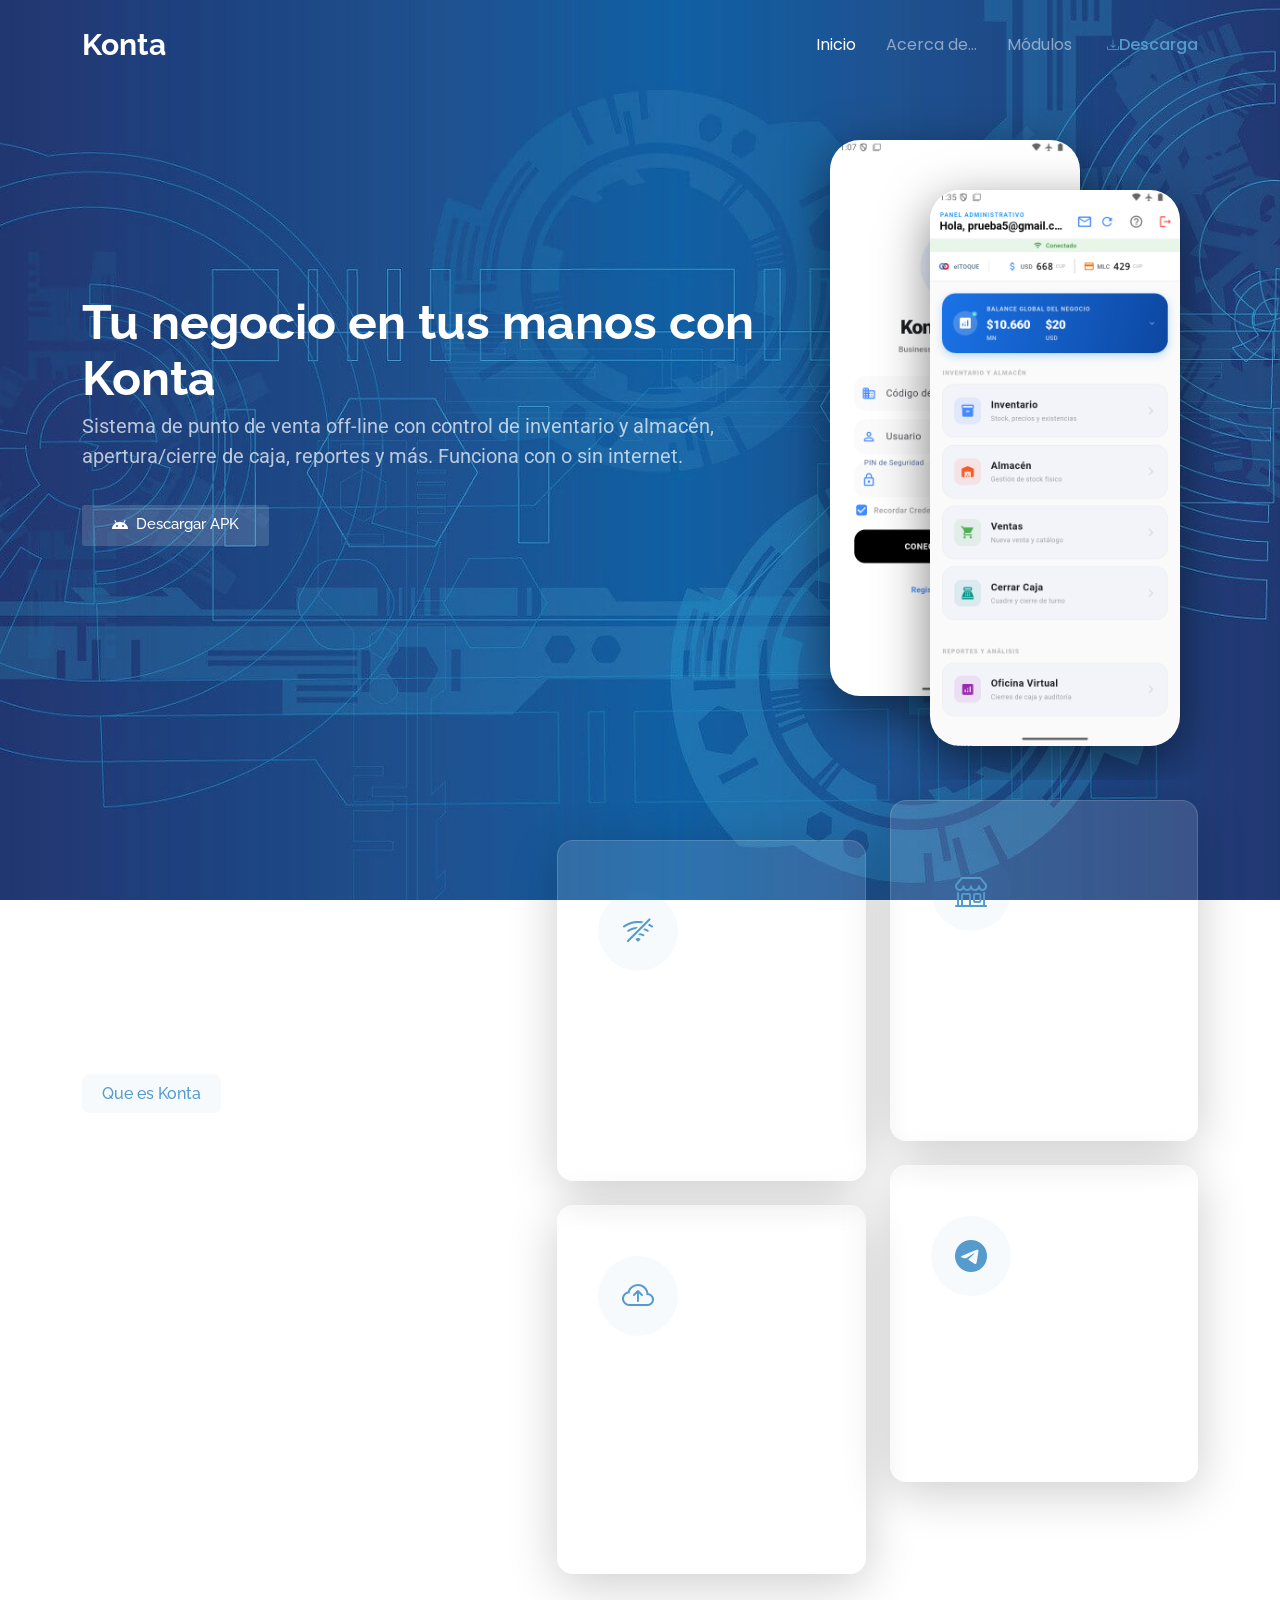
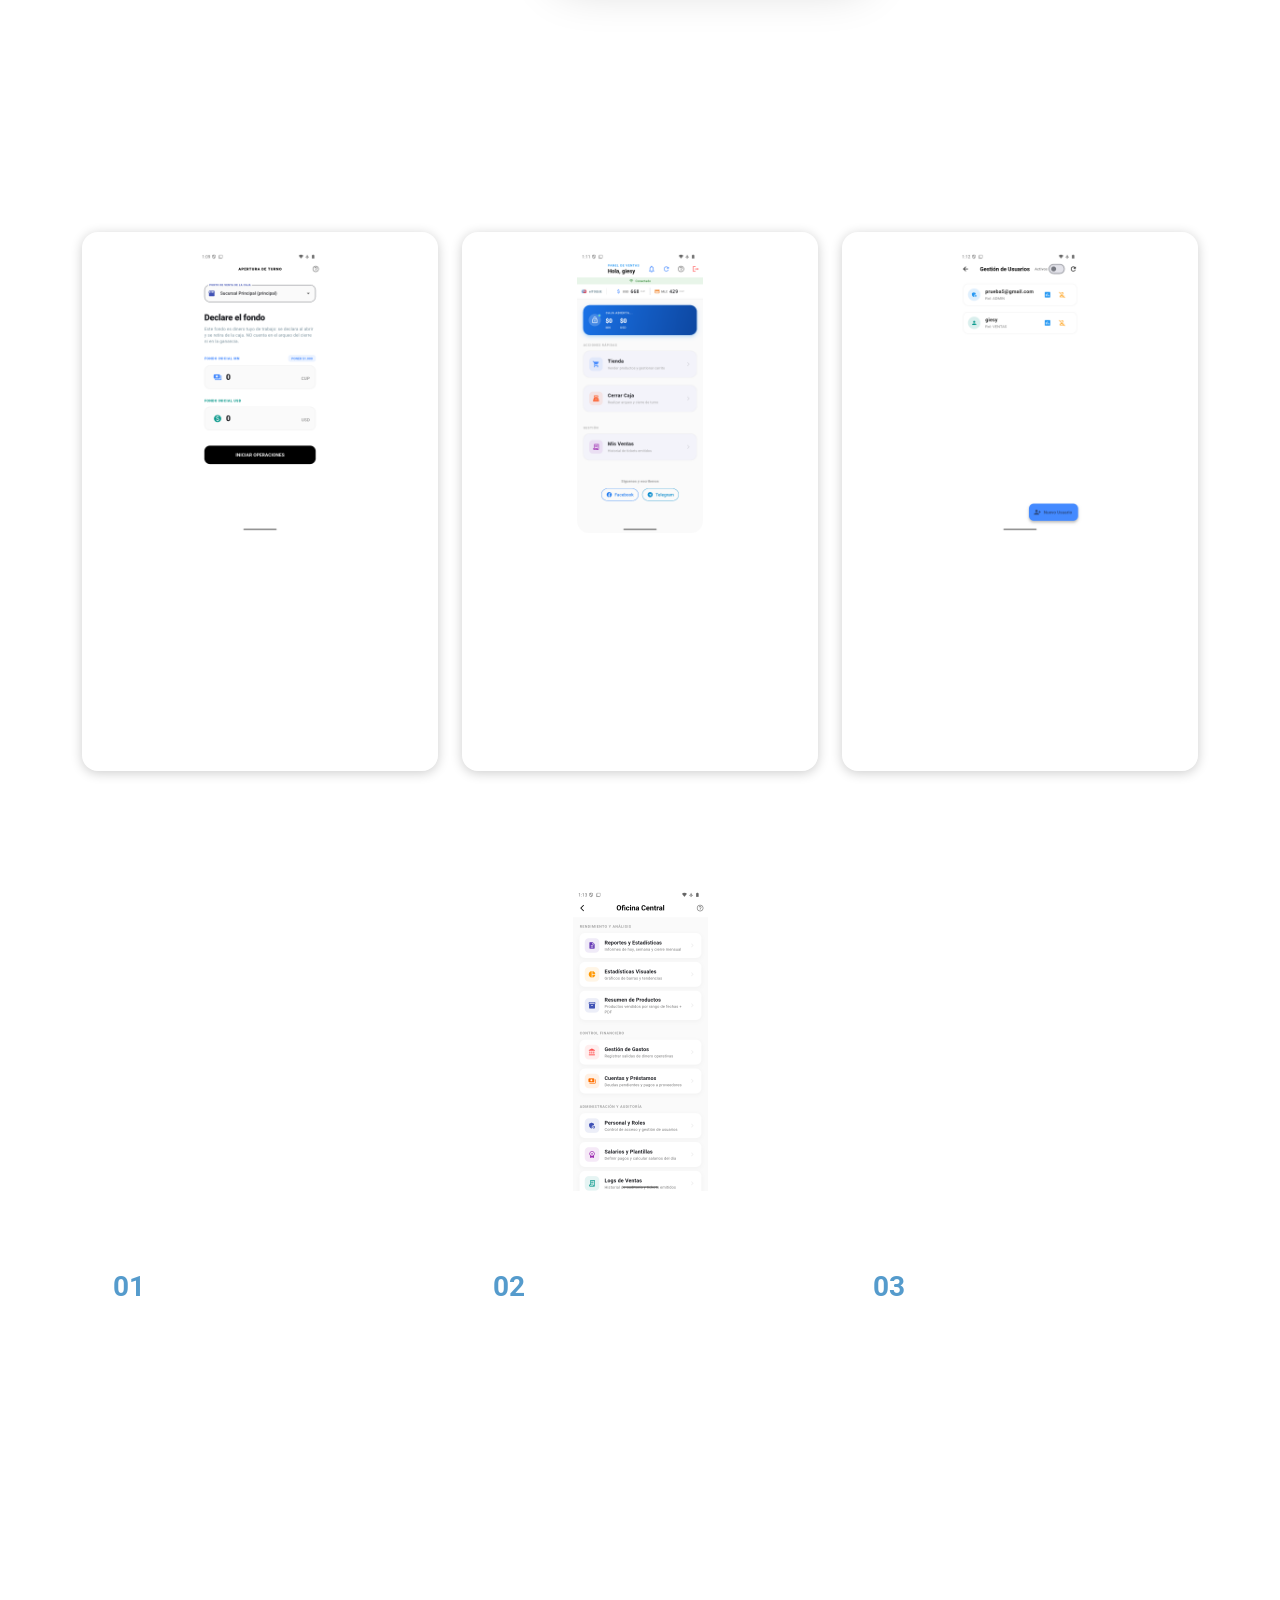
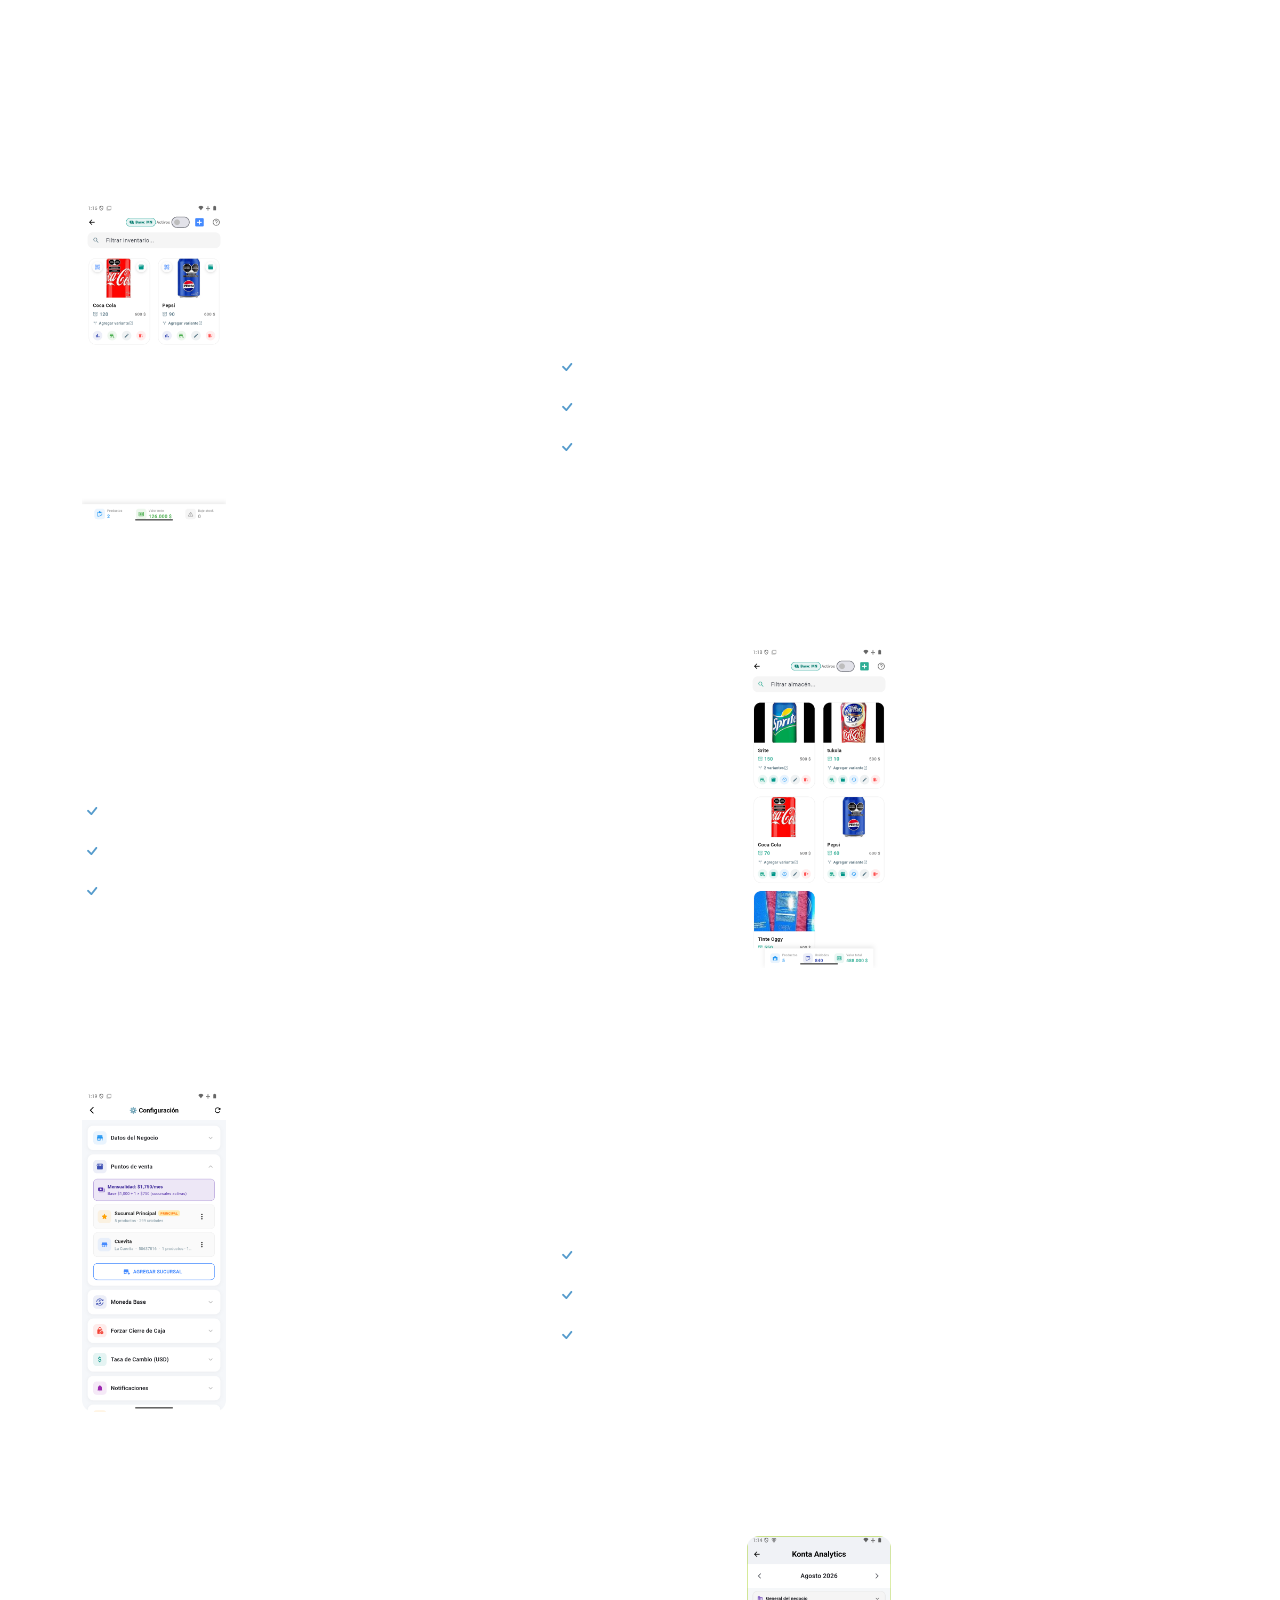
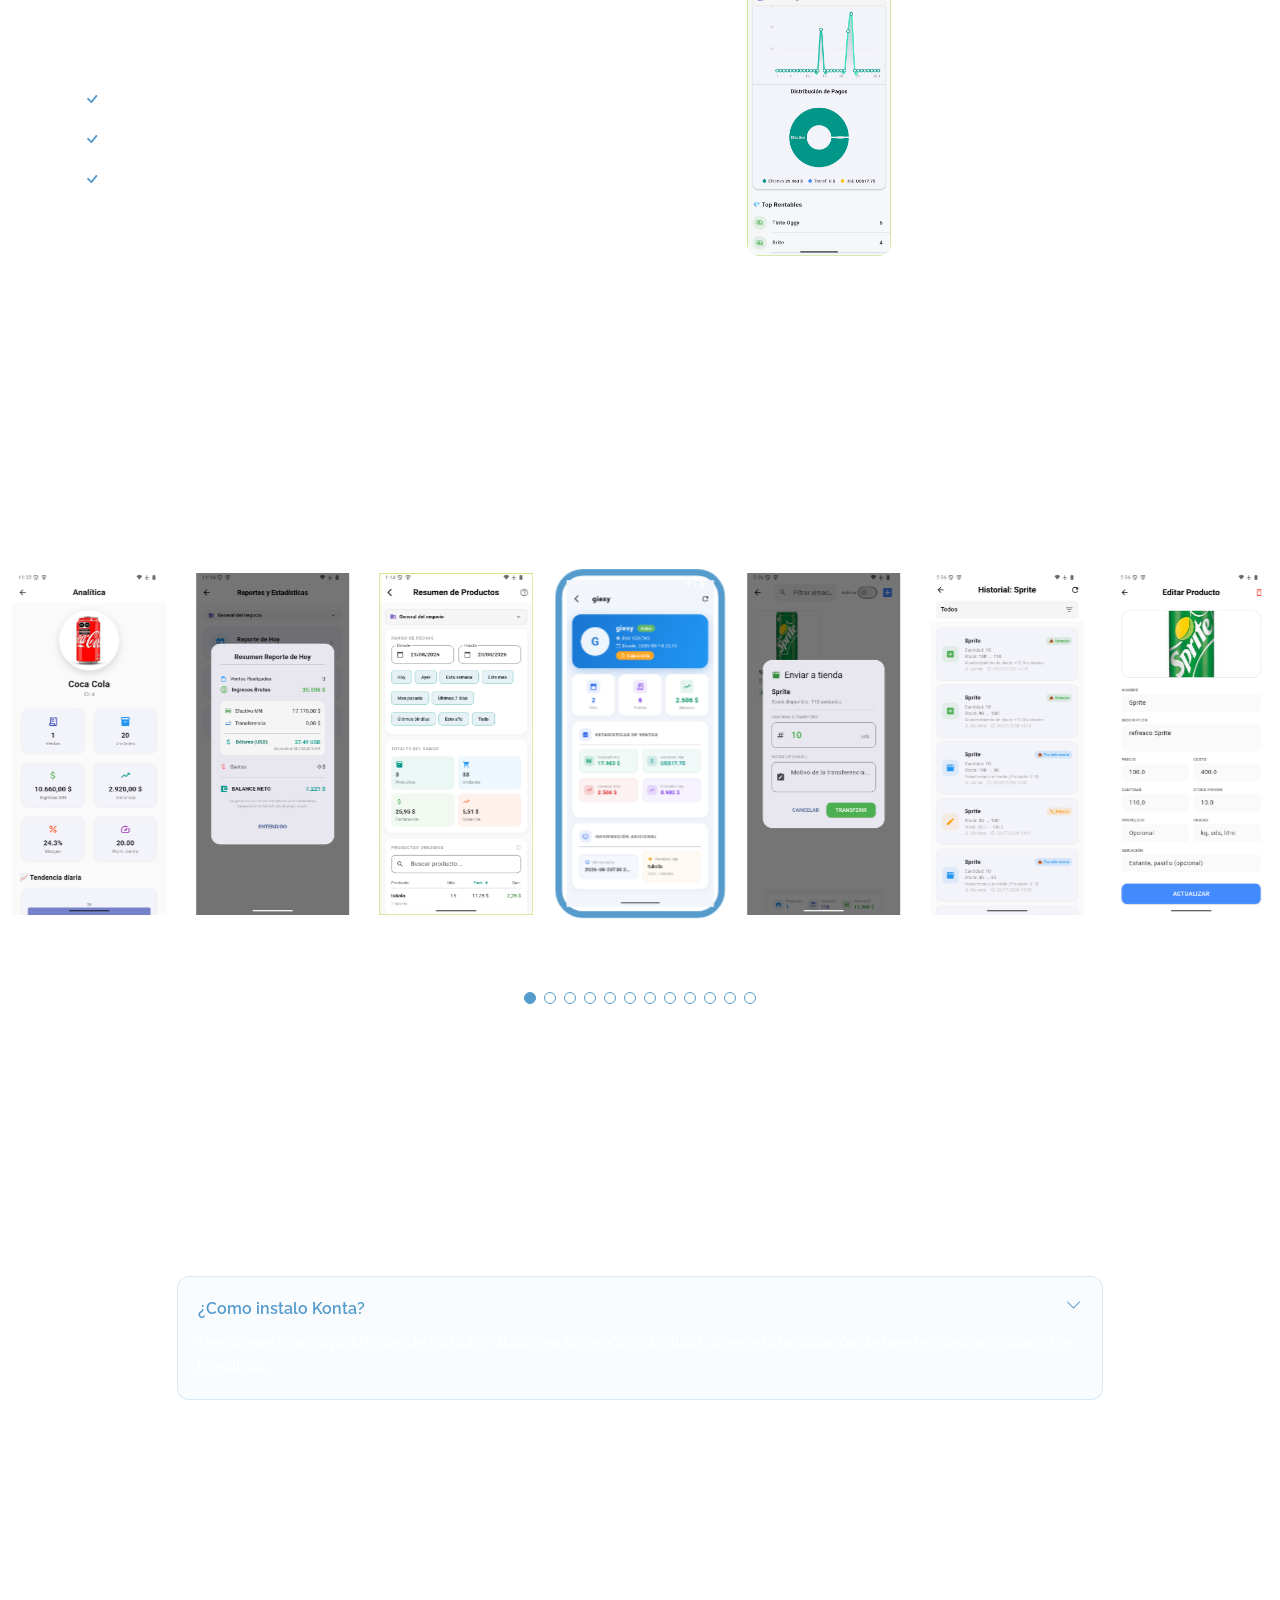
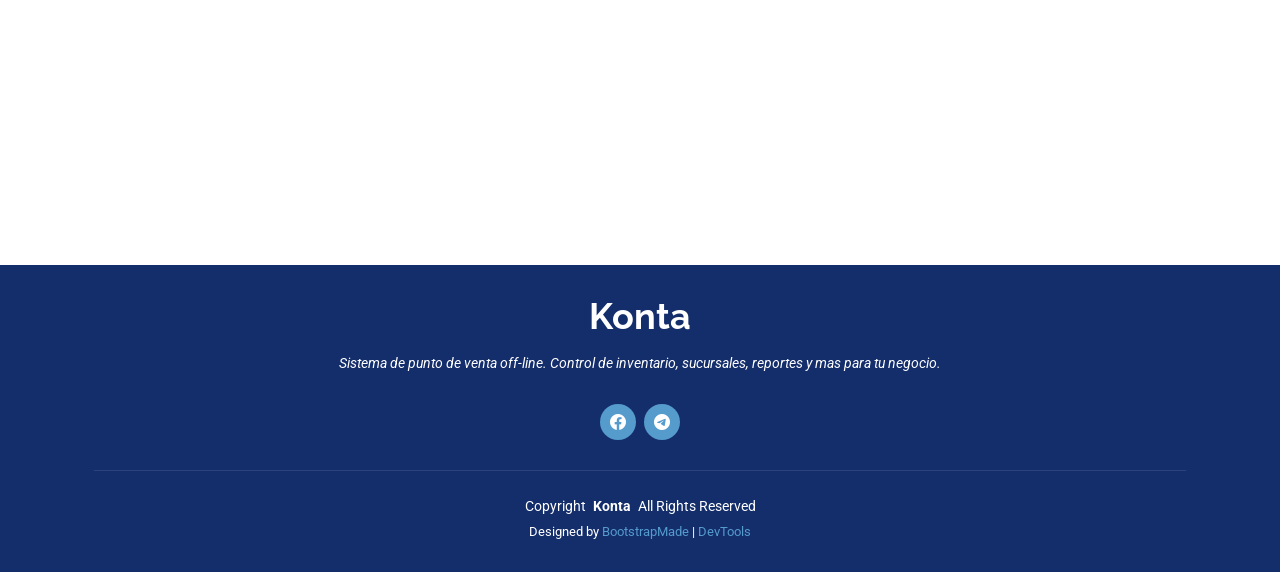
==== commit 9a06cbfa: "2.0.2 Corrigiendo imagenes y ortografía" ====
--- a/index.html
+++ b/index.html
@@ -5,8 +5,8 @@
   <meta charset="utf-8">
   <meta content="width=device-width, initial-scale=1.0" name="viewport">
   <title>Konta - Sistema de Punto de Venta</title>
-  <meta name="description" content="Konta: sistema de punto de venta offline para negocios. Control de inventario, sucursales, reportes y mas.">
-  <meta name="keywords" content="punto de venta, POS, inventario, sucursales, Cuba, Konta">
+  <meta name="description" content="Konta: sistema de punto de venta off-line para negocios. Control de inventario, sucursales, reportes y mas.">
+  <meta name="keywords" content="punto de venta, POS, inventario, Cuba, Konta">
 
   <!-- Favicons -->
   <link href="assets/img/favicon.png" rel="icon">
@@ -74,7 +74,7 @@
           </div>
           <div class="col-lg-8 d-flex flex-column justify-content-center align-items text-center text-md-start" data-aos="fade-up">
             <h2>Tu negocio en tus manos con Konta</h2>
-            <p>Sistema de punto de venta offline con control de inventario, sucursales, reportes y mas. Funciona sin internet.</p>
+            <p>Sistema de punto de venta off-line con control de inventario y almacén, apertura/cierre de caja, reportes y más. Funciona con o sin internet.</p>
             <div class="d-flex mt-4 justify-content-center justify-content-md-start">
               <a href="https://github.com/giesy85/KontaEngine/releases/download/release/app-release.apk" class="download-btn"><i class="bi bi-android"></i> <span>Descargar APK</span></a>
             </div>
@@ -93,7 +93,7 @@
           <div class="col-xl-5 content">
             <h3>Que es Konta</h3>
             <h2>Un punto de venta pensado para funcionar sin depender de nada</h2>
-            <p>Konta es un sistema de punto de venta offline, disenado para negocios que necesitan algo simple, rapido y que funcione sin internet ni electricidad estable. Controla ventas, inventario, sucursales y reportes desde tu telefono o computadora.</p>
+            <p>Es un sistema de punto de venta off-line, diseñado para negocios que necesitan algo simple, rápido y que funcione sin internet ni electricidad estable. Controla ventas, inventario, múltiples Puntos de Venta y reportes desde tu télefono android.</p>
           </div>
 
           <div class="col-xl-7">
@@ -102,24 +102,24 @@
               <div class="col-md-6" data-aos="fade-up" data-aos-delay="200">
                 <div class="icon-box">
                   <i class="bi bi-wifi-off"></i>
-                  <h3>Funciona offline</h3>
-                  <p>Vende, registra gastos y abre cajas sin conexion. Todo se sincroniza automaticamente cuando vuelve el internet.</p>
+                  <h3>Funciona off-line</h3>
+                  <p>Vende, registra gastos y abre cajas sin conexión. Todo se sincroniza automáticamente cuando vuelve el internet.</p>
                 </div>
               </div> <!-- End Icon Box -->
 
               <div class="col-md-6" data-aos="fade-up" data-aos-delay="300">
                 <div class="icon-box">
                   <i class="bi bi-shop"></i>
-                  <h3>Multi-sucursal</h3>
-                  <p>Varios puntos de venta con stock propio, transferencias entre ellos y reportes individuales por sucursal.</p>
+                  <h3>Puntos de Venta</h3>
+                  <p>Varios puntos de venta con stock propio, transferencias de stock entre ellos y reportes individuales por cada uno.</p>
                 </div>
               </div> <!-- End Icon Box -->
 
               <div class="col-md-6" data-aos="fade-up" data-aos-delay="400">
                 <div class="icon-box">
                   <i class="bi bi-cloud-arrow-up"></i>
-                  <h3>Backups automaticos</h3>
-                  <p>Respaldo diario y mensual de tu base de datos. Tus datos siempre estan seguros y restaurables.</p>
+                  <h3>Backups automáticos</h3>
+                  <p>Respaldo diario y mensual de tu base de datos. Tus datos siempre están seguros y restaurables.</p>
                 </div>
               </div> <!-- End Icon Box -->
 
@@ -127,7 +127,7 @@
                 <div class="icon-box">
                   <i class="bi bi-telegram"></i>
                   <h3>Soporte directo</h3>
-                  <p>Bot de Telegram con respuestas inmediatas a las preguntas mas frecuentes sobre la app.</p>
+                  <p>Bot de Telegram con respuestas inmediatas a las preguntas más frecuentes sobre la app.</p>
                 </div>
               </div> <!-- End Icon Box -->
 
@@ -145,7 +145,7 @@
       <!-- Section Title -->
       <div class="container section-title" data-aos="fade-up">
         <h2>Las mejores herramientas de Konta</h2>
-        <p>Detalles que marcan la diferencia en el dia a dia de tu negocio</p>
+        <p>Detalles que marcan la diferencia en el día a día de tu negocio</p>
       </div><!-- End Section Title -->
 
       <div class="container">
@@ -159,7 +159,7 @@
               </div>
               <h2 class="title">Apertura y Cierre de Caja</h2>
               <p>
-                Cada turno comienza declarando el fondo y termina con un cuadre automatico. Si la app se cierra o la luz se va, Konta recupera la sesion exacta donde quedaste.
+                Cada turno comienza declarando el fondo y termina con un cuadre automático. Si la app se cierra o la luz se va, el sistema recupera la sesión exacta donde quedaste.
               </p>
             </div>
           </div><!-- End Card Item -->
@@ -169,9 +169,9 @@
               <div class="img">
                 <img src="assets/img/cards-2.png" alt="" class="img-fluid">
               </div>
-              <h2 class="title">Integracion con El Toque</h2>
+              <h2 class="title">Integración con ElToque</h2>
               <p>
-                La tasa de cambio USD/MN se actualiza sola desde ElToque. Cuando cambias la moneda base, los precios se convierten de forma automatica y tu historial se mantiene intacto.
+                La tasa de cambio USD/MN se actualiza sola desde ElToque. Cuando cambias la moneda base, los precios se convierten de forma automática y tu historial se mantiene intacto.
               </p>
             </div>
           </div><!-- End Card Item -->
@@ -183,7 +183,7 @@
               </div>
               <h2 class="title">Usuarios y Roles</h2>
               <p>
-                Asigna cajeros, vendedores o almaceneros. Cada rol ve solo lo que le corresponde. El administrador controla todo desde un solo lugar, incluyendo el cierre forzado de cajas.
+                Asigna cajeros, vendedores o almaceneros. Cada rol ve solo lo que le corresponde. El administrador controla todo desde un solo lugar.
               </p>
             </div>
           </div><!-- End Card Item -->
@@ -209,7 +209,7 @@
             <div class="card-item">
               <span>01</span>
               <h4>Descargue y Registre su Negocio</h4>
-              <p>Instale la app en su telefono o computadora. Cree su cuenta con los datos basicos de su negocio: nombre, telefono y tasa de cambio.</p>
+              <p>Instale la app en su teléfono android. Cree su cuenta con los datos básicos de su negocio: nombre, telefono y tasa de cambio.</p>
             </div>
           </div><!-- Card Item -->
 
@@ -217,7 +217,7 @@
             <div class="card-item">
               <span>02</span>
               <h4>Configure su Moneda Base</h4>
-              <p>Elija si opera en MN o USD. La tasa de cambio se actualiza automaticamente desde ElToque, o puede definirla de forma manual.</p>
+              <p>Elija si opera en MN o USD. La tasa de cambio se actualiza automáticamente desde ElToque, o puede definirla de forma manual.</p>
             </div>
           </div><!-- Card Item -->
 
@@ -240,7 +240,7 @@
 
       <!-- Section Title -->
       <div class="container section-title" data-aos="fade-up">
-        <h2>Modulos</h2>
+        <h2>Módulos</h2>
         <p>Todo lo que necesitas para gestionar tu negocio, en una sola app</p>
       </div><!-- End Section Title -->
 
@@ -253,10 +253,10 @@
           <div class="col-md-7" data-aos="fade-up" data-aos-delay="100">
             <h3>Punto de Venta</h3>
             <p class="fst-italic">
-              Interfaz rapida para vender. Carrito, multiples metodos de pago y cierre de caja con cuadre automatico.
+              Interfaz rapida para vender. Carrito, múltiples métodos de pago y cierre de caja con cuadre automático.
             </p>
             <ul>
-              <li><i class="bi bi-check"></i> <span>Ventas con o sin conexion a internet</span></li>
+              <li><i class="bi bi-check"></i> <span>Ventas con o sin conexión a internet</span></li>
               <li><i class="bi bi-check"></i> <span>Pago en efectivo, transferencia y USD</span></li>
               <li><i class="bi bi-check"></i> <span>Apertura y cierre de caja por turno</span></li>
             </ul>
@@ -268,14 +268,14 @@
             <img src="assets/img/features-2.png" class="img-fluid" alt="">
           </div>
           <div class="col-md-7 order-2 order-md-1" data-aos="fade-up" data-aos-delay="200">
-            <h3>Inventario y Almacen</h3>
+            <h3>Inventario y Almacén</h3>
             <p class="fst-italic">
               Control completo de tu stock. Productos con variantes, precios por cantidad y niveles de almacenes.
             </p>
             <ul>
               <li><i class="bi bi-check"></i> <span>Gestion de variantes (talla, color, sabor...)</span></li>
-              <li><i class="bi bi-check"></i> <span>Almacen separado de tienda con transferencias</span></li>
-              <li><i class="bi bi-check"></i> <span>Alertas de stock bajo automaticas</span></li>
+              <li><i class="bi bi-check"></i> <span>Almacén separado de tienda con transferencias</span></li>
+              <li><i class="bi bi-check"></i> <span>Alertas de stock bajo automáticas</span></li>
             </ul>
           </div>
         </div><!-- Features Item -->
@@ -285,14 +285,14 @@
             <img src="assets/img/features-3.png" class="img-fluid" alt="">
           </div>
           <div class="col-md-7" data-aos="fade-up" data-aos-delay="300">
-            <h3>Sucursales</h3>
+            <h3>Puntos de Venta</h3>
             <p class="fst-italic">
-              Maneja varios puntos de venta desde un mismo lugar. Stock, ventas y reportes independientes por sucursal.
+              Maneja varios puntos de venta desde un mismo lugar. Stock, ventas y reportes independientes por cada uno de ellos.
             </p>
             <ul>
               <li><i class="bi bi-check"></i> <span>Stock propio por cada punto de venta</span></li>
-              <li><i class="bi bi-check"></i> <span>Transferencias entre sucursales y almacenes</span></li>
-              <li><i class="bi bi-check"></i> <span>Reportes y ranking de productos por sucursal</span></li>
+              <li><i class="bi bi-check"></i> <span>Envía productos entre Puntos de Venta y almacenes</span></li>
+              <li><i class="bi bi-check"></i> <span>Reportes y ranking de productos por puntos de venta</span></li>
             </ul>
           </div>
         </div><!-- Features Item -->
@@ -304,11 +304,11 @@
           <div class="col-md-7 order-2 order-md-1" data-aos="fade-up" data-aos-delay="400">
             <h3>Reportes y Moneda Base</h3>
             <p class="fst-italic">
-              Numeros claros de tu negocio. Reportes diarios, semanales y mensuales, con exportacion a PDF.
+              Némeros claros de tu negocio. Reportes diarios, semanales y mensuales, con exportación a PDF.
             </p>
             <ul>
-              <li><i class="bi bi-check"></i> <span>Facturacion, ganancia y gastos por periodo</span></li>
-              <li><i class="bi bi-check"></i> <span>Moneda base en MN o USD con conversion automatica</span></li>
+              <li><i class="bi bi-check"></i> <span>Facturación, ganancia y gastos por período</span></li>
+              <li><i class="bi bi-check"></i> <span>Moneda base en MN o USD con conversión automática</span></li>
               <li><i class="bi bi-check"></i> <span>Resumen de productos vendidos y exportable a PDF</span></li>
             </ul>
           </div>
@@ -323,8 +323,8 @@
 
       <!-- Section Title -->
       <div class="container section-title" data-aos="fade-up">
-        <h2>Gallery</h2>
-        <p>Necessitatibus eius consequatur ex aliquid fuga eum quidem sint consectetur velit</p>
+        <h2>Galería</h2>
+        <p>Una vista de algunas de las pantallas de la aplicación</p>
       </div><!-- End Section Title -->
 
       <div class="container-fluid" data-aos="fade-up" data-aos-delay="100">
@@ -583,7 +583,7 @@
       <!-- Section Title -->
       <div class="container section-title" data-aos="fade-up">
         <h2>Preguntas Frecuentes</h2>
-        <p>Resolvemos las dudas mas comunes sobre Konta</p>
+        <p>Resolvemos las dudas más comunes sobre Konta</p>
       </div><!-- End Section Title -->
 
       <div class="container">
@@ -597,7 +597,7 @@
               <div class="faq-item faq-active">
                 <h3>¿Como instalo Konta?</h3>
                 <div class="faq-content">
-                  <p>Descargue el archivo APK desde GitHub y abralo en su telefono Android. Acepte la instalacion de fuentes desconocidas si se lo solicita. En computadora, descargue el ejecutable para Windows o Linux y ejecutelo directamente. No requiere instalacion complicada.</p>
+                  <p>Descargue el archivo APK desde GitHub y  ábralo en su teléfono Android. Acepte la instalación de fuentes desconocidas si se lo solicita.</p>
                 </div>
                 <i class="faq-toggle bi bi-chevron-right"></i>
               </div><!-- End Faq item-->
@@ -605,7 +605,7 @@
               <div class="faq-item">
                 <h3>¿Como funciona sin internet?</h3>
                 <div class="faq-content">
-                  <p>Konta guarda todas las ventas, gastos y aperturas de caja localmente en su dispositivo. Puede seguir vendiendo sin conexion y todo se sincroniza automaticamente cuando vuelva a tener internet. Si tiene varias sucursales, cada una opera de forma independiente.</p>
+                  <p>El sistema guarda todas las ventas, gastos y aperturas de caja localmente en su dispositivo. Puede seguir vendiendo sin conexión y todo se sincroniza automáticamente cuando vuelva a tener internet. Si tiene varios puntos de venta, cada una opera de forma independiente.</p>
                 </div>
                 <i class="faq-toggle bi bi-chevron-right"></i>
               </div><!-- End Faq item-->
@@ -613,7 +613,7 @@
               <div class="faq-item">
                 <h3>¿Que pasa si se va la luz o se cierra la app?</h3>
                 <div class="faq-content">
-                  <p>La sesion de caja se recupera exactamente donde quedo. Al volver a abrir Konta, el sistema detecta la apertura pendiente y le permite continuar sin perder ningun dato. No necesita volver a abrir caja ni rehacer ventas.</p>
+                  <p>La sesión de caja se recupera exactamente donde quedó. Al volver a abrir la aplicación, el sistema recupera su sesión y le permite continuar sin perder ningún dato. No necesita volver a abrir caja ni rehacer ventas.</p>
                 </div>
                 <i class="faq-toggle bi bi-chevron-right"></i>
               </div><!-- End Faq item-->
@@ -621,7 +621,7 @@
               <div class="faq-item">
                 <h3>¿Como funcionan los puntos de venta?</h3>
                 <div class="faq-content">
-                  <p>Cada sucursal tiene su propio stock, sus ventas y sus reportes. Puede transferir productos entre sucursales y desde el almacen principal. Al abrir una caja, se selecciona el punto de venta y todo lo que se venda queda vinculado a ese lugar.</p>
+                  <p>Cada punto de venta tiene su propio stock, sus ventas y sus reportes. Puede transferir productos entre ellos y desde el almacén principal. Al abrir una caja, se selecciona el punto de venta y todo lo que se venda queda vinculado a ese lugar.</p>
                 </div>
                 <i class="faq-toggle bi bi-chevron-right"></i>
               </div><!-- End Faq item-->
@@ -629,7 +629,7 @@
               <div class="faq-item">
                 <h3>¿Como creo usuarios y que roles hay?</h3>
                 <div class="faq-content">
-                  <p>Desde el panel de Configuracion, el administrador puede crear usuarios con diferentes roles: ADMIN (acceso total), VENTAS (solo vende y ve reportes), ALMACEN (recibe, devuelve y transfiere stock) y CAJERO (solo abre y maneja caja). Cada rol ve solo lo que le corresponde.</p>
+                  <p>Desde el panel de Configuración, el administrador puede crear usuarios con diferentes roles: ADMIN (acceso total), VENTAS (solo vende y ve reportes), ALMACEN (recibe, devuelve y transfiere stock) y CAJERO (solo abre y maneja caja). Cada rol ve solo lo que le corresponde.</p>
                 </div>
                 <i class="faq-toggle bi bi-chevron-right"></i>
               </div><!-- End Faq item-->
@@ -637,7 +637,7 @@
               <div class="faq-item">
                 <h3>¿Como funciona la moneda base y el tipo de cambio?</h3>
                 <div class="faq-content">
-                  <p>Konta le permite elegir si su negocio opera en MN o USD como moneda base. La tasa de cambio se actualiza sola desde ElToque, o puede definirla manualmente. Al cambiar de moneda base, los precios del inventario se convierten automaticamente. El historial de ventas nunca se modifica.</p>
+                  <p>Konta le permite elegir si su negocio opera en MN o USD como moneda base. La tasa de cambio se actualiza sola desde ElToque, o puede definirla manualmente. Al cambiar de moneda base, los precios del inventario se convierten automáticamente. El historial de ventas nunca se modifica.</p>
                 </div>
                 <i class="faq-toggle bi bi-chevron-right"></i>
               </div><!-- End Faq item-->
@@ -657,7 +657,7 @@
   <footer id="footer" class="footer dark-background">
     <div class="container">
       <h3 class="sitename">Konta</h3>
-      <p>Sistema de punto de venta offline. Control de inventario, sucursales, reportes y mas para tu negocio.</p>
+      <p>Sistema de punto de venta off-line. Control de inventario, sucursales, reportes y mas para tu negocio.</p>
       <div class="social-links d-flex justify-content-center">
         <a href="https://www.facebook.com/KontaEngine" target="_blank"><i class="bi bi-facebook"></i></a>
         <a href="https://t.me/konta_app" target="_blank"><i class="bi bi-telegram"></i></a>
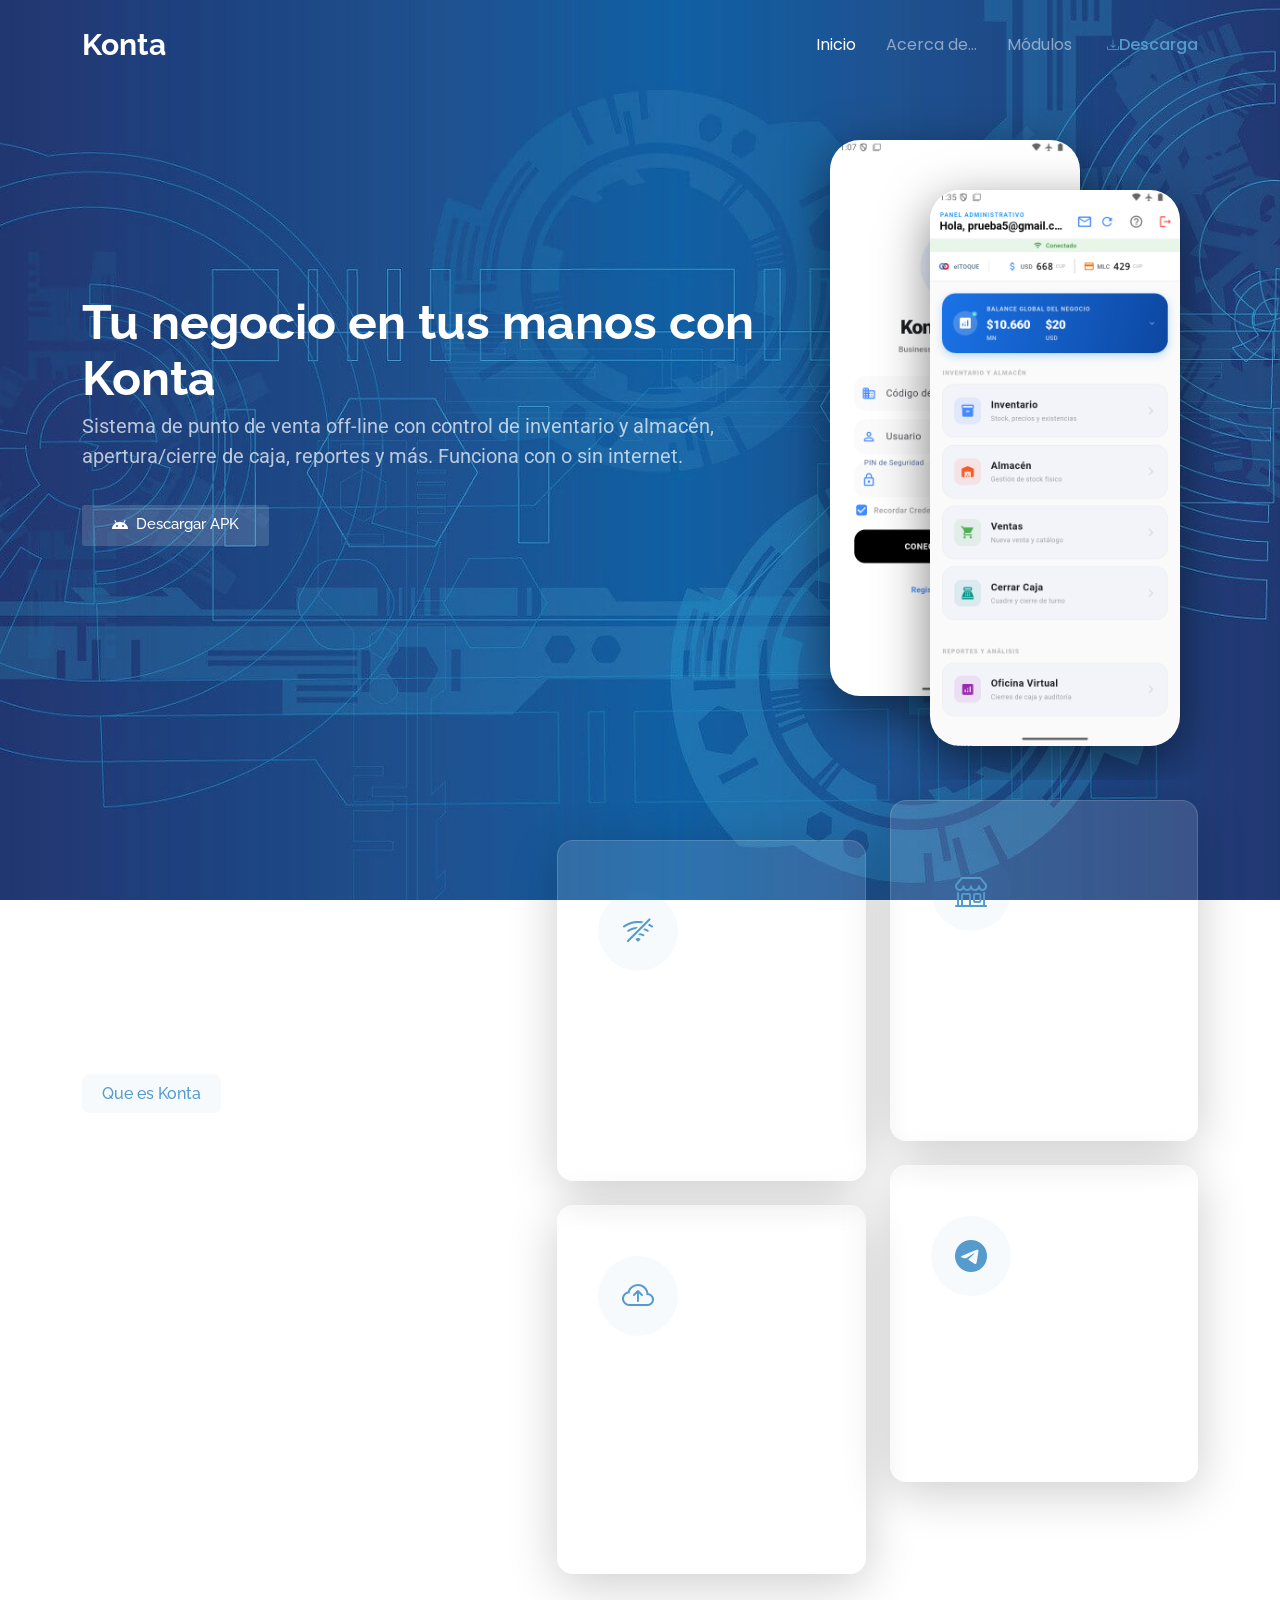
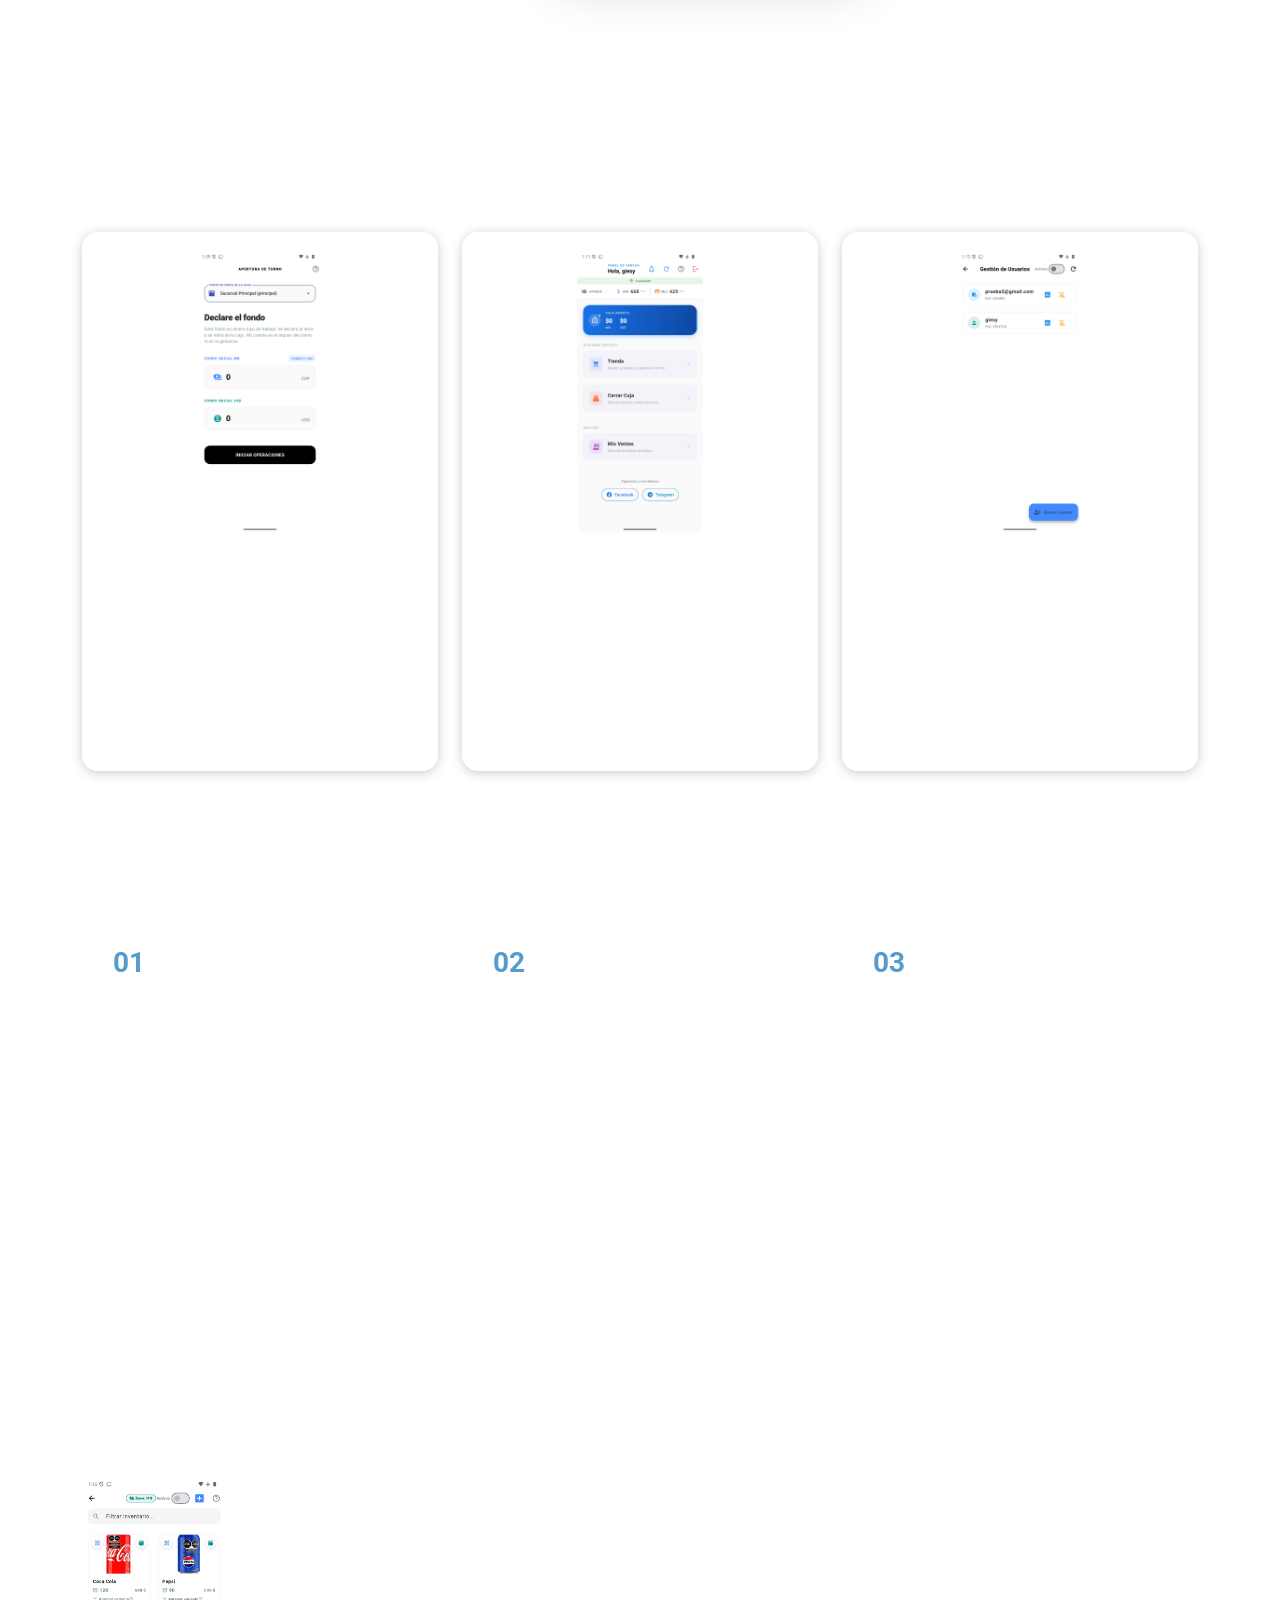
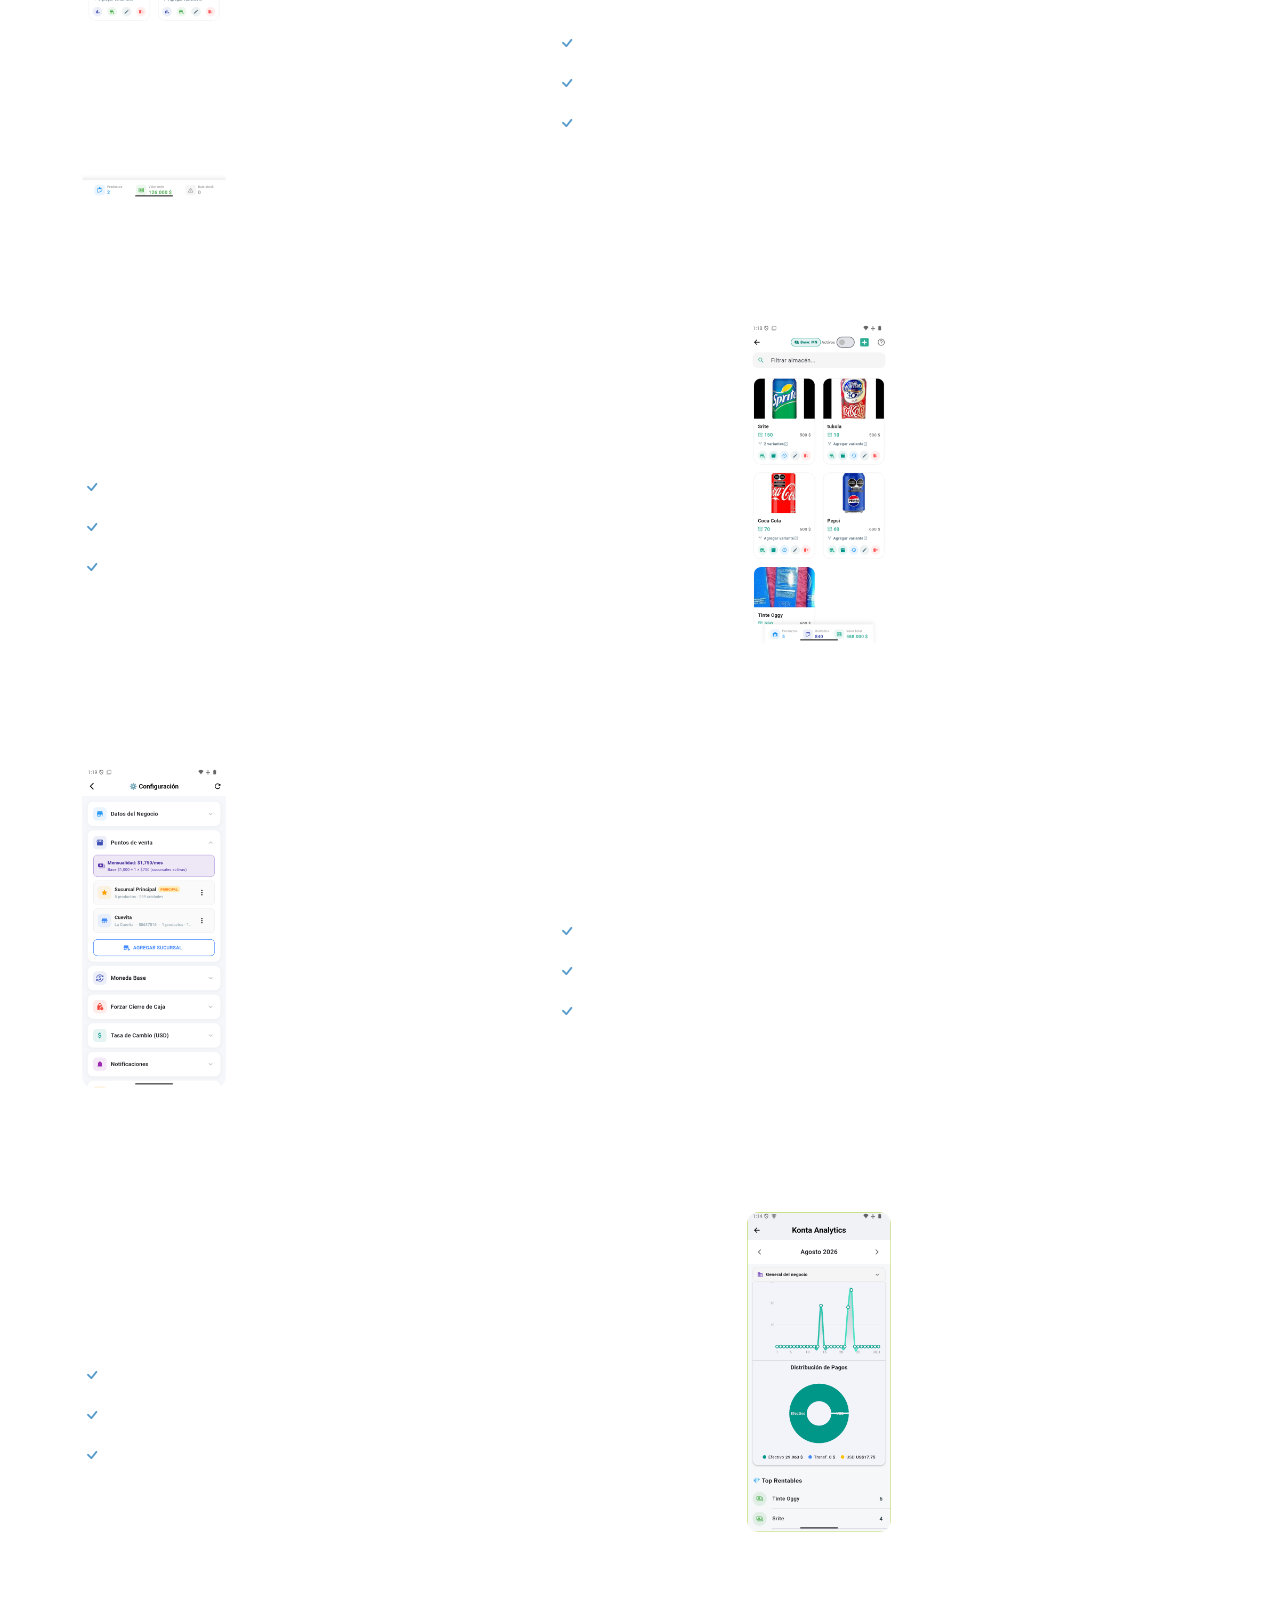
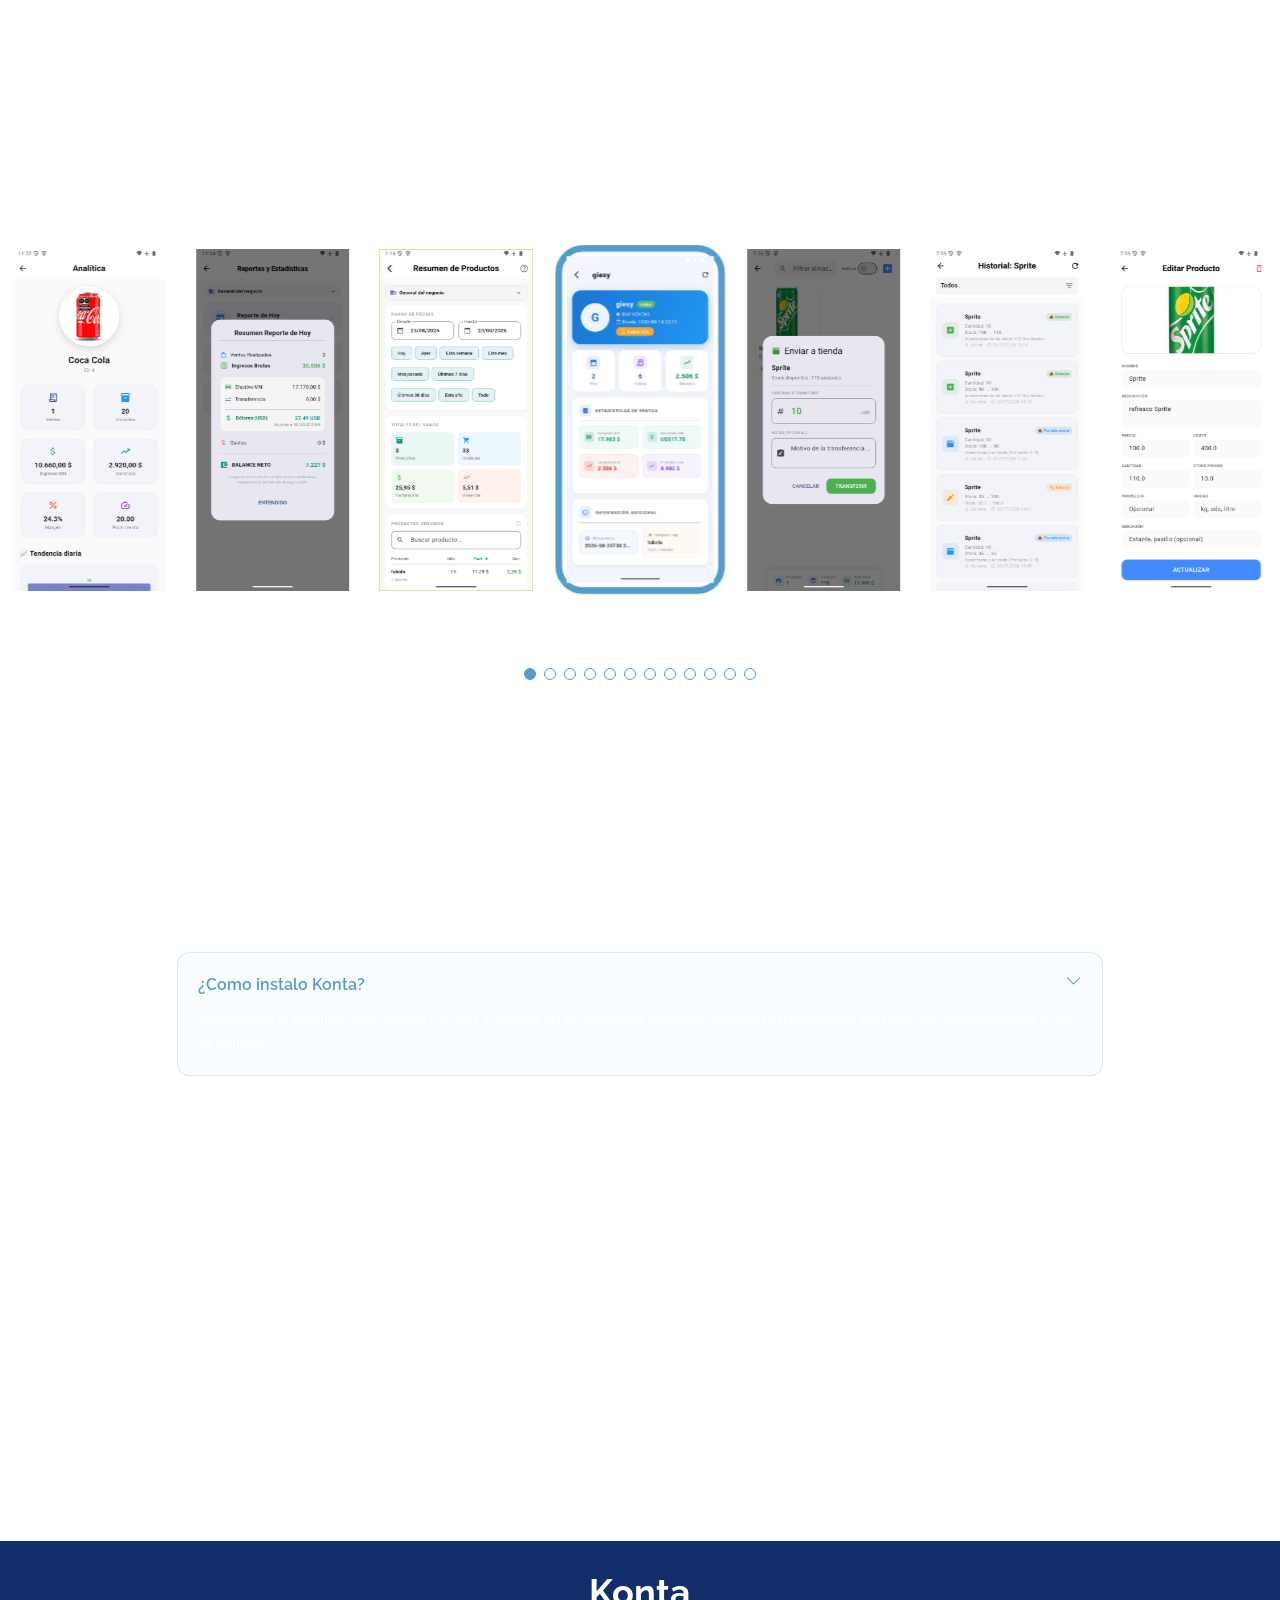
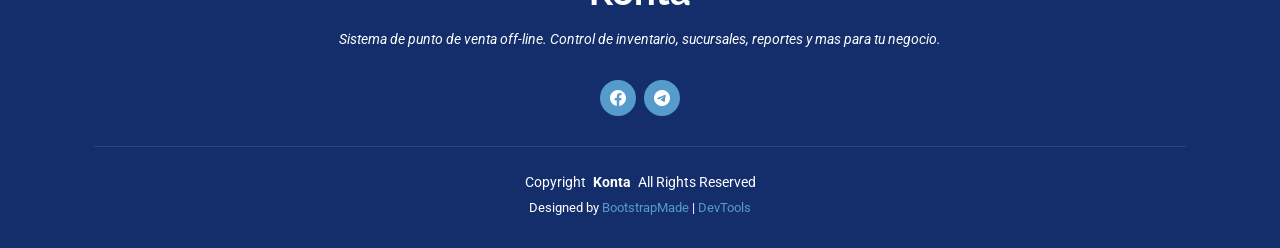
==== commit 375b3a27: "QUitando imagen huérfana" ====
--- a/index.html
+++ b/index.html
@@ -199,12 +199,8 @@
 
       <div class="container">
 
-        <div class="text-center mb-4 steps-img" data-aos="zoom-out">
-          <img src="assets/img/steps.png" alt="">
-        </div>
-
         <div class="row gy-4">
-
+          
           <div class="col-lg-4" data-aos="fade-up" data-aos-delay="100">
             <div class="card-item">
               <span>01</span>
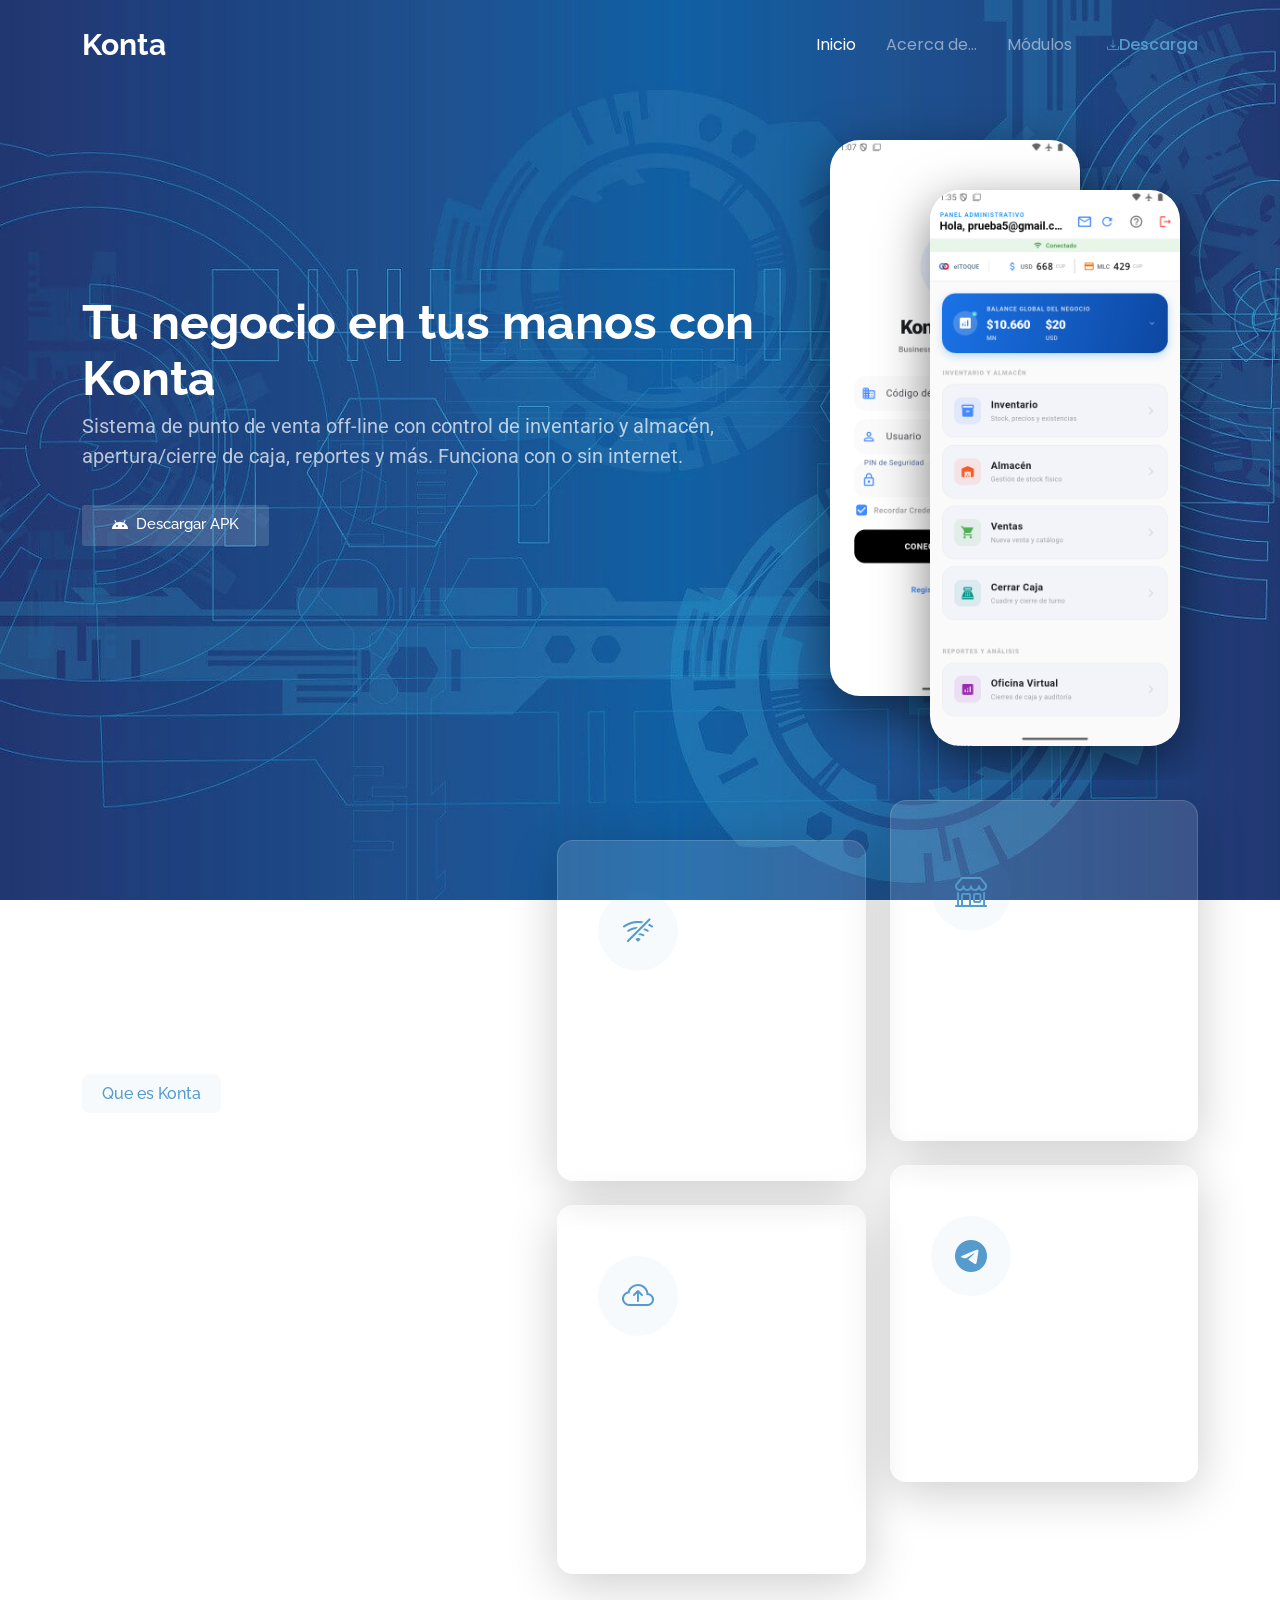
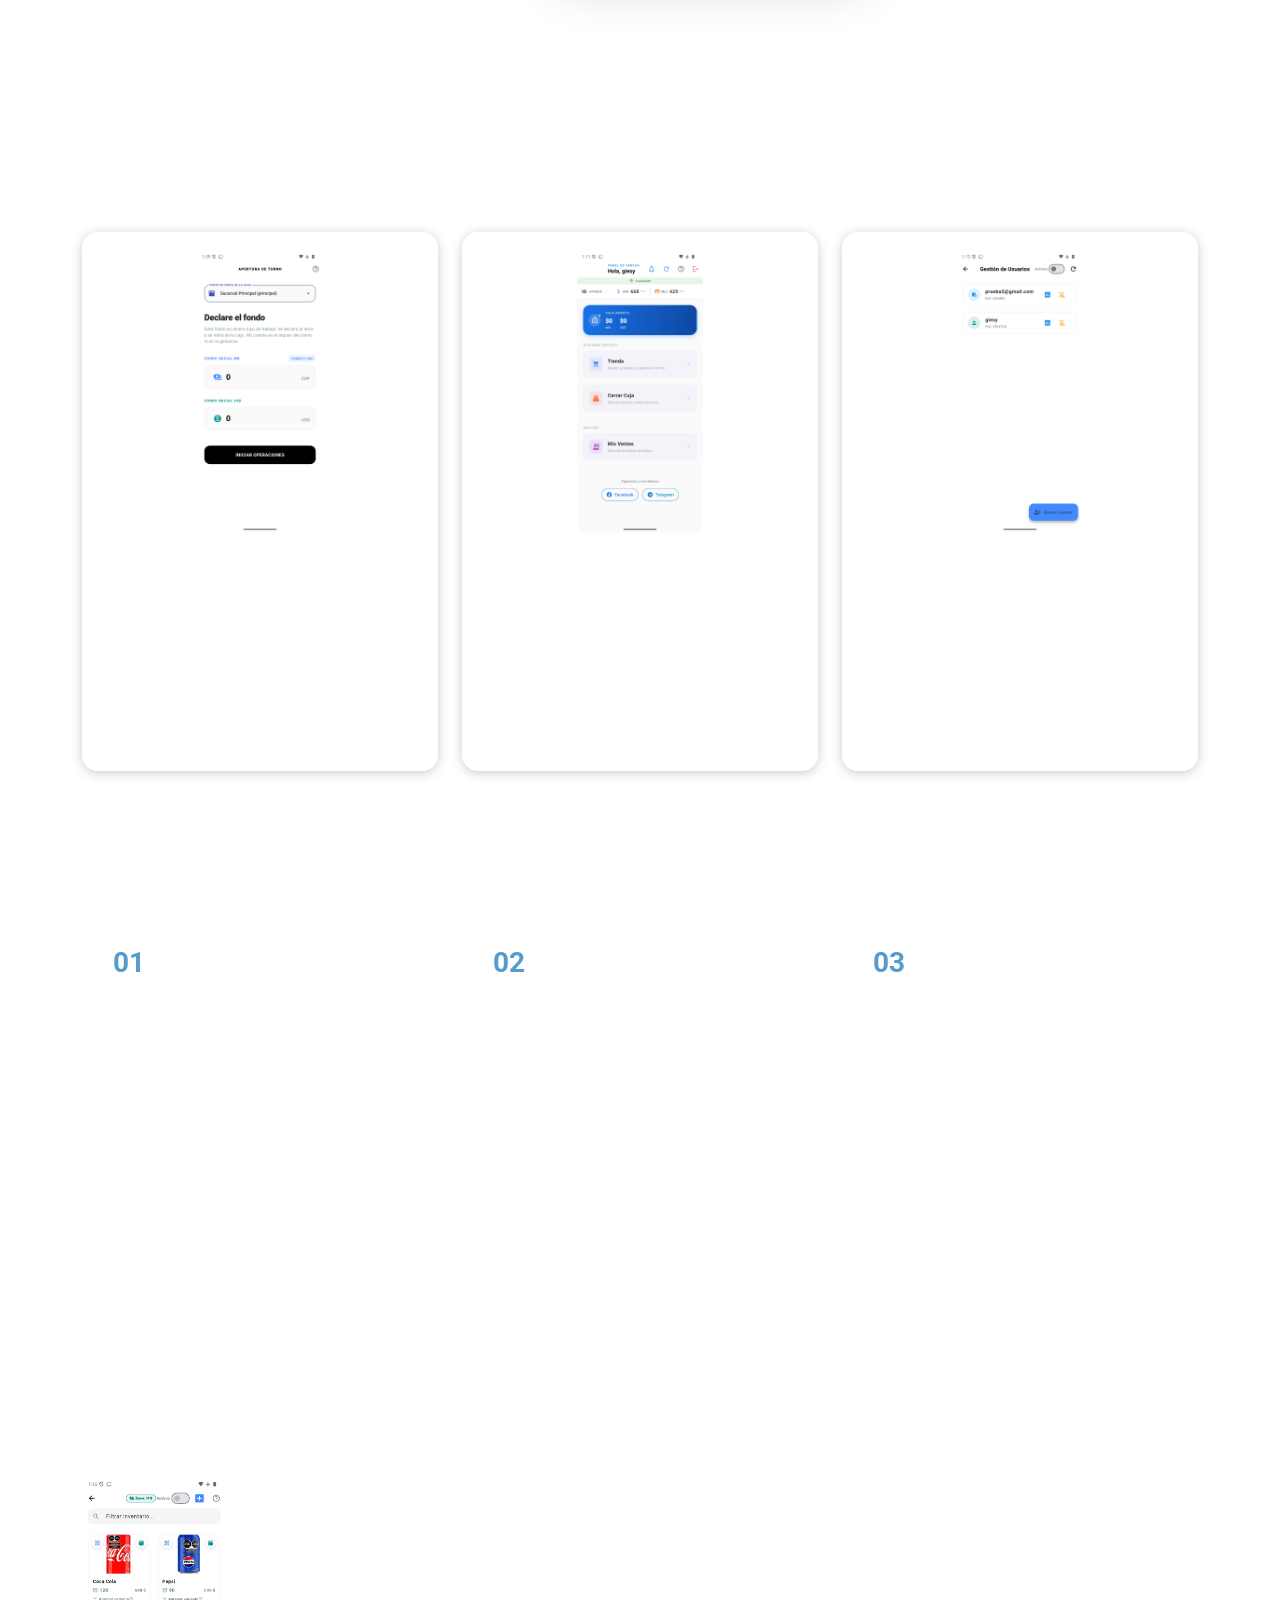
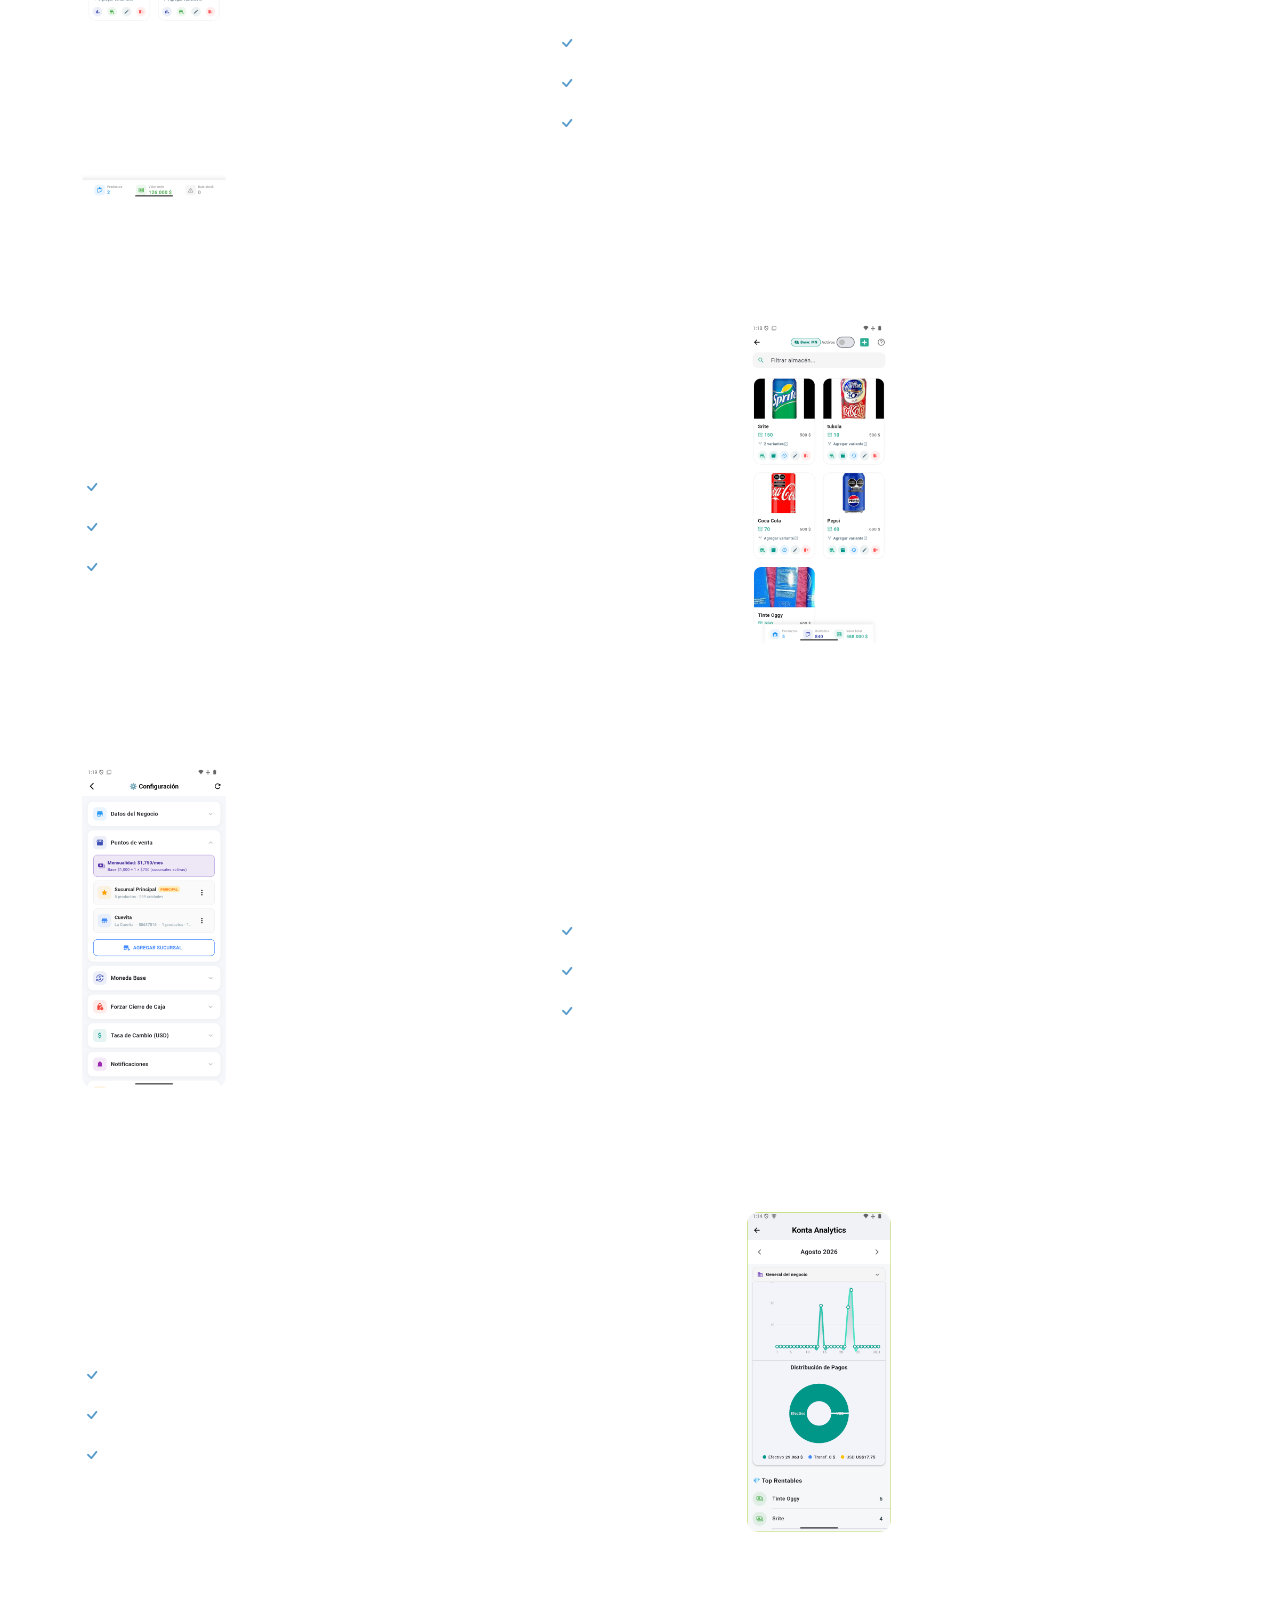
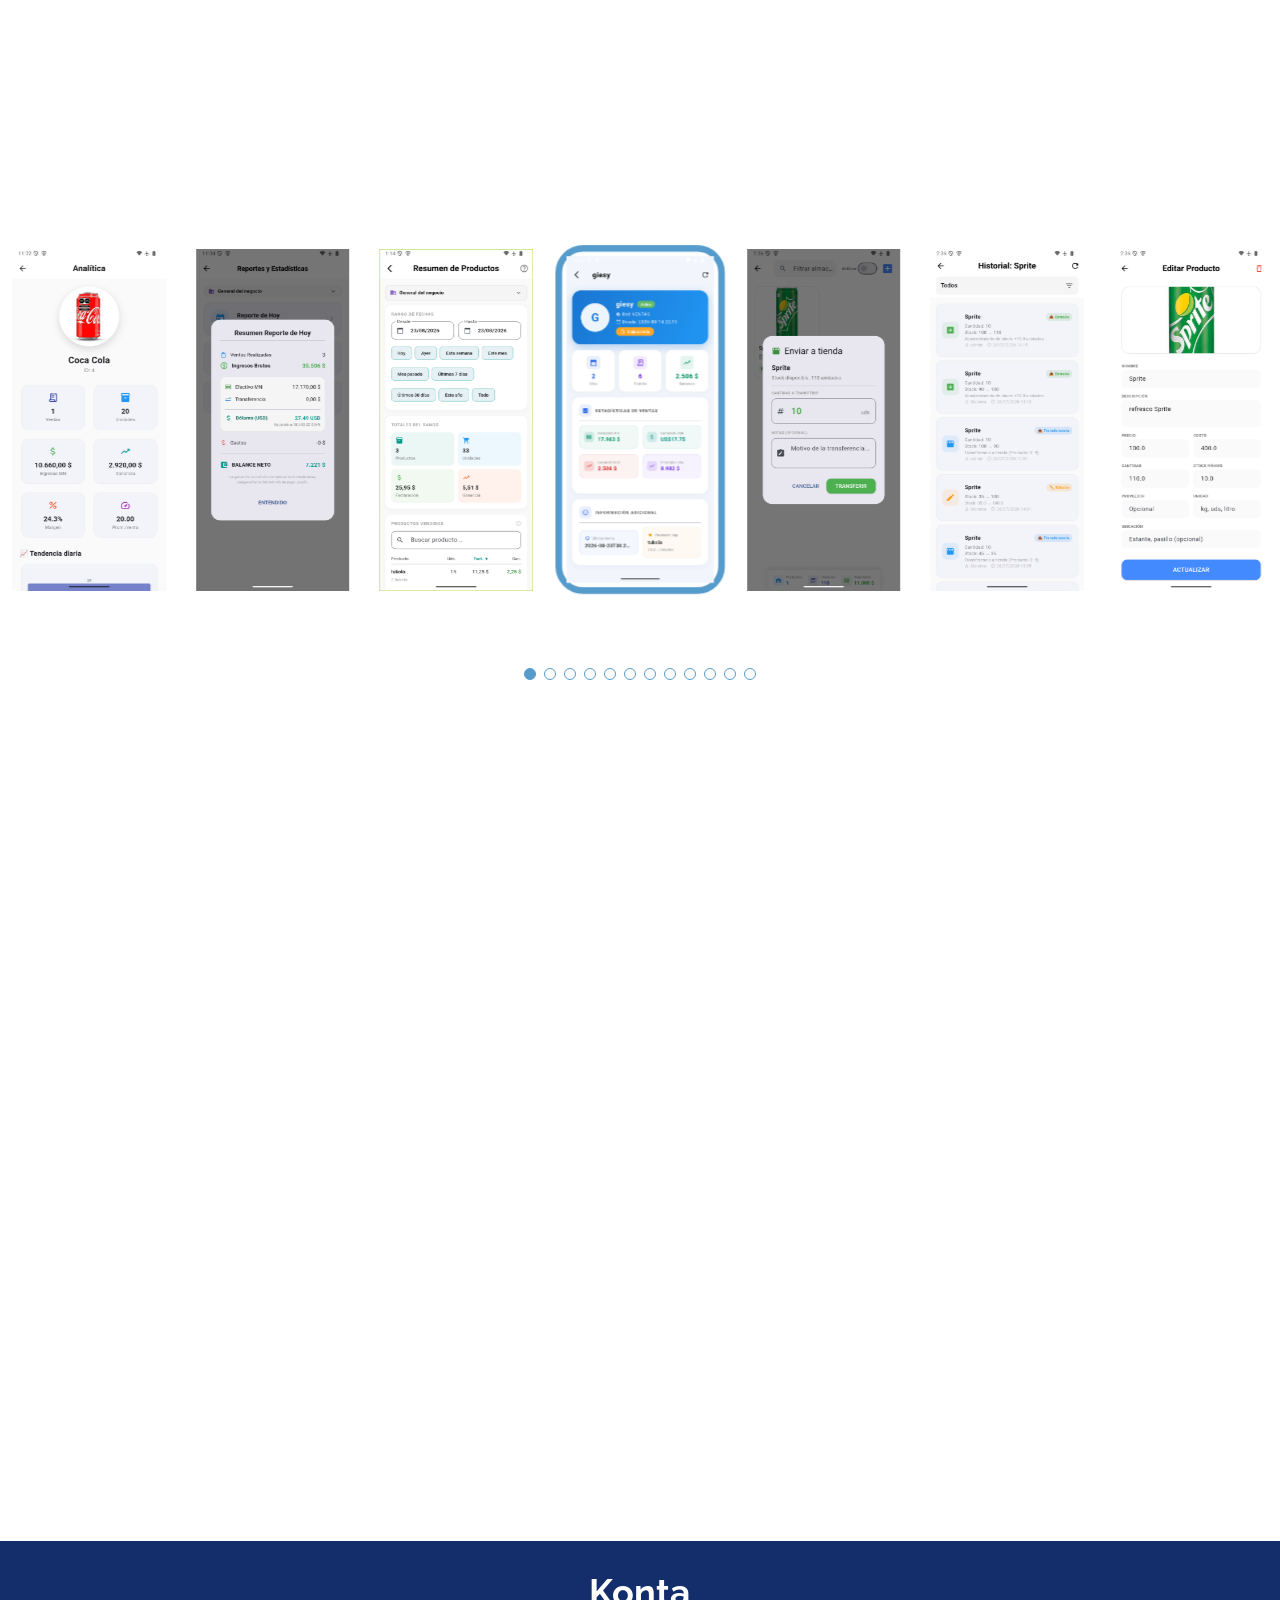
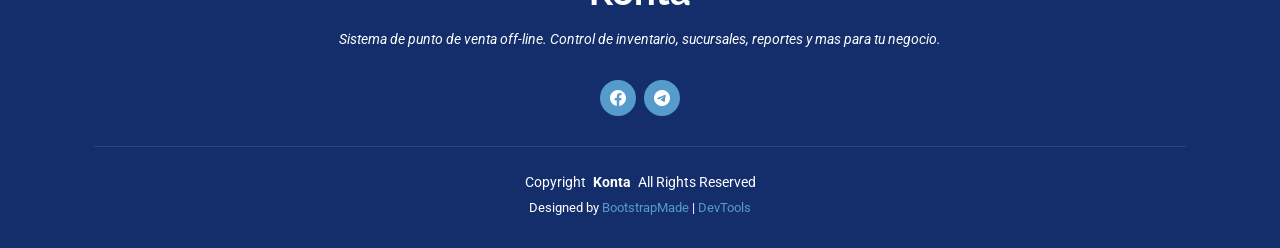
==== commit 8dd70120: "Merge branch 'main' of https://github.com/giesy85/KontaEngine" ====
--- a/index.html
+++ b/index.html
@@ -689,6 +689,13 @@
   <!-- Main JS File -->
   <script src="assets/js/main.js"></script>
 
+  <!-- Limpia fbclid de Facebook de la URL sin recargar -->
+  <script>
+    if (window.location.search.includes('fbclid=')) {
+      window.history.replaceState({}, document.title, window.location.origin + window.location.pathname);
+    }
+  </script>
+
 </body>
 
 </html>
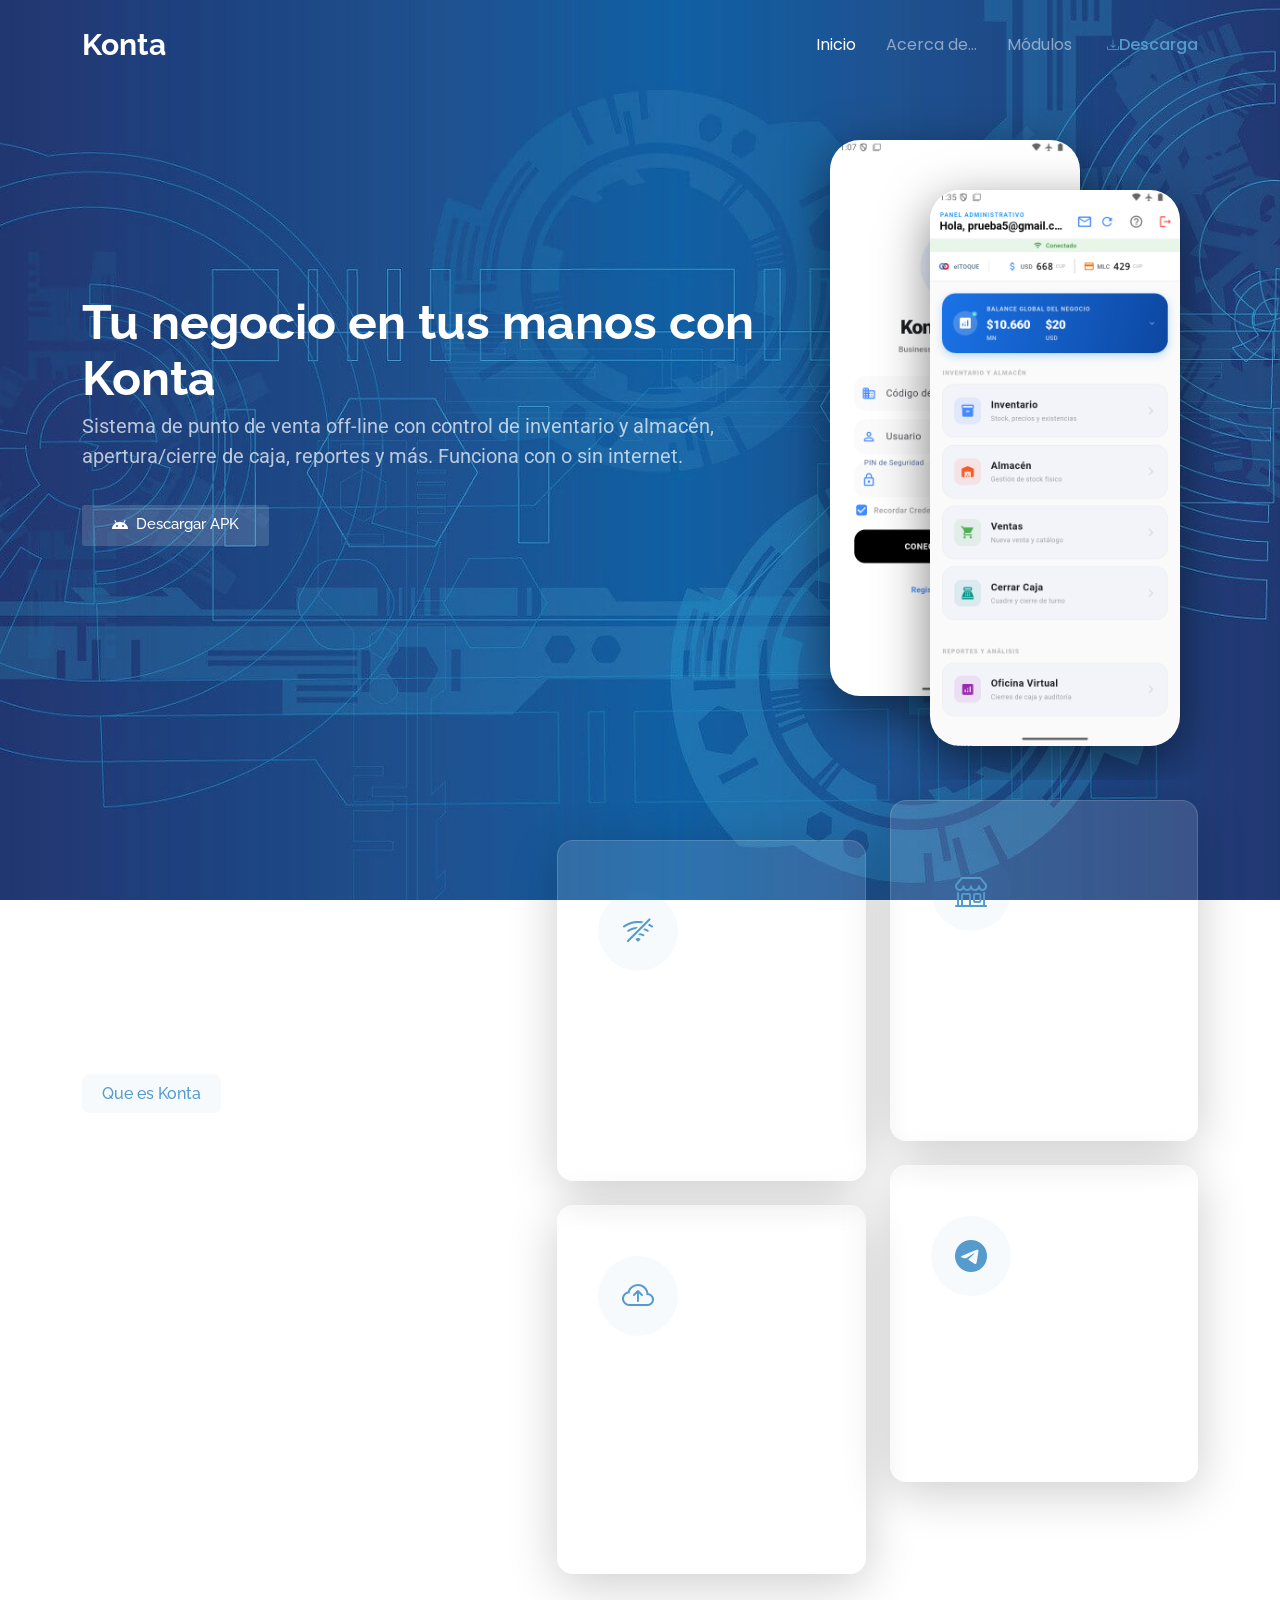
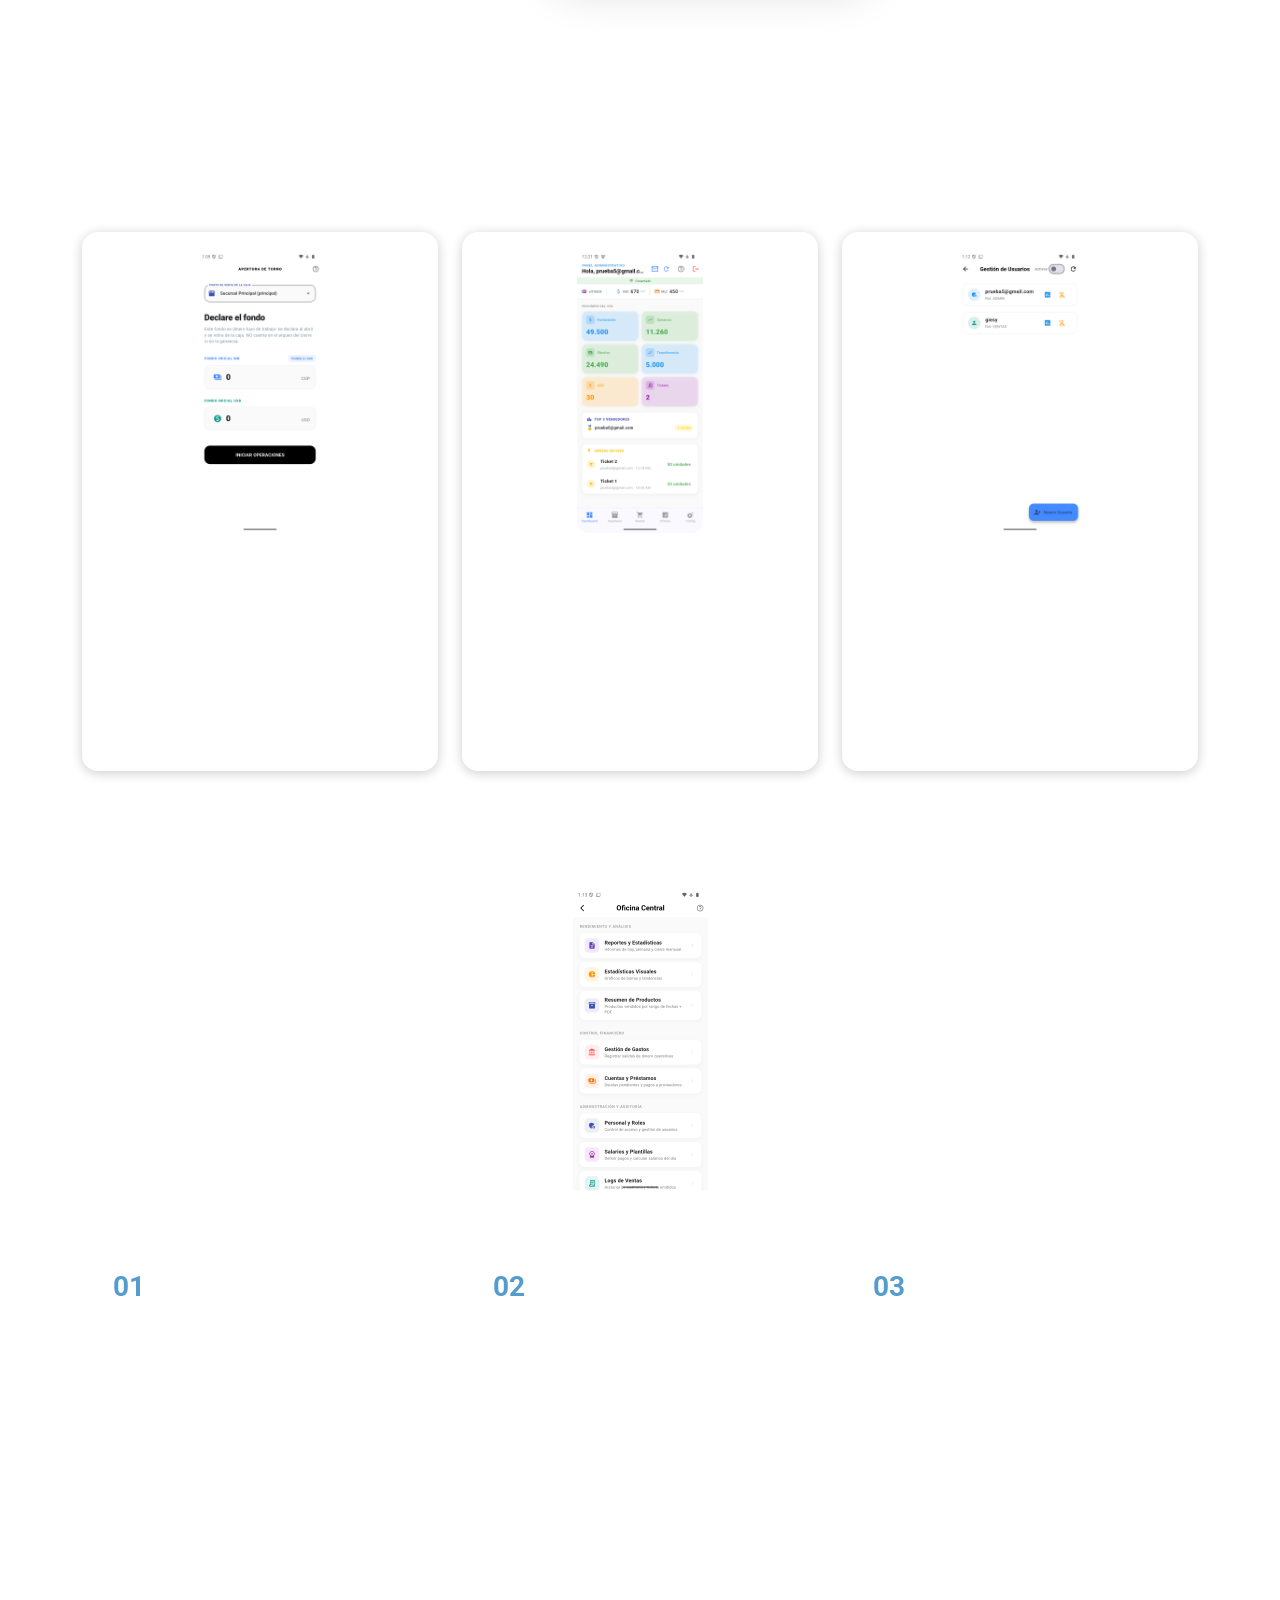
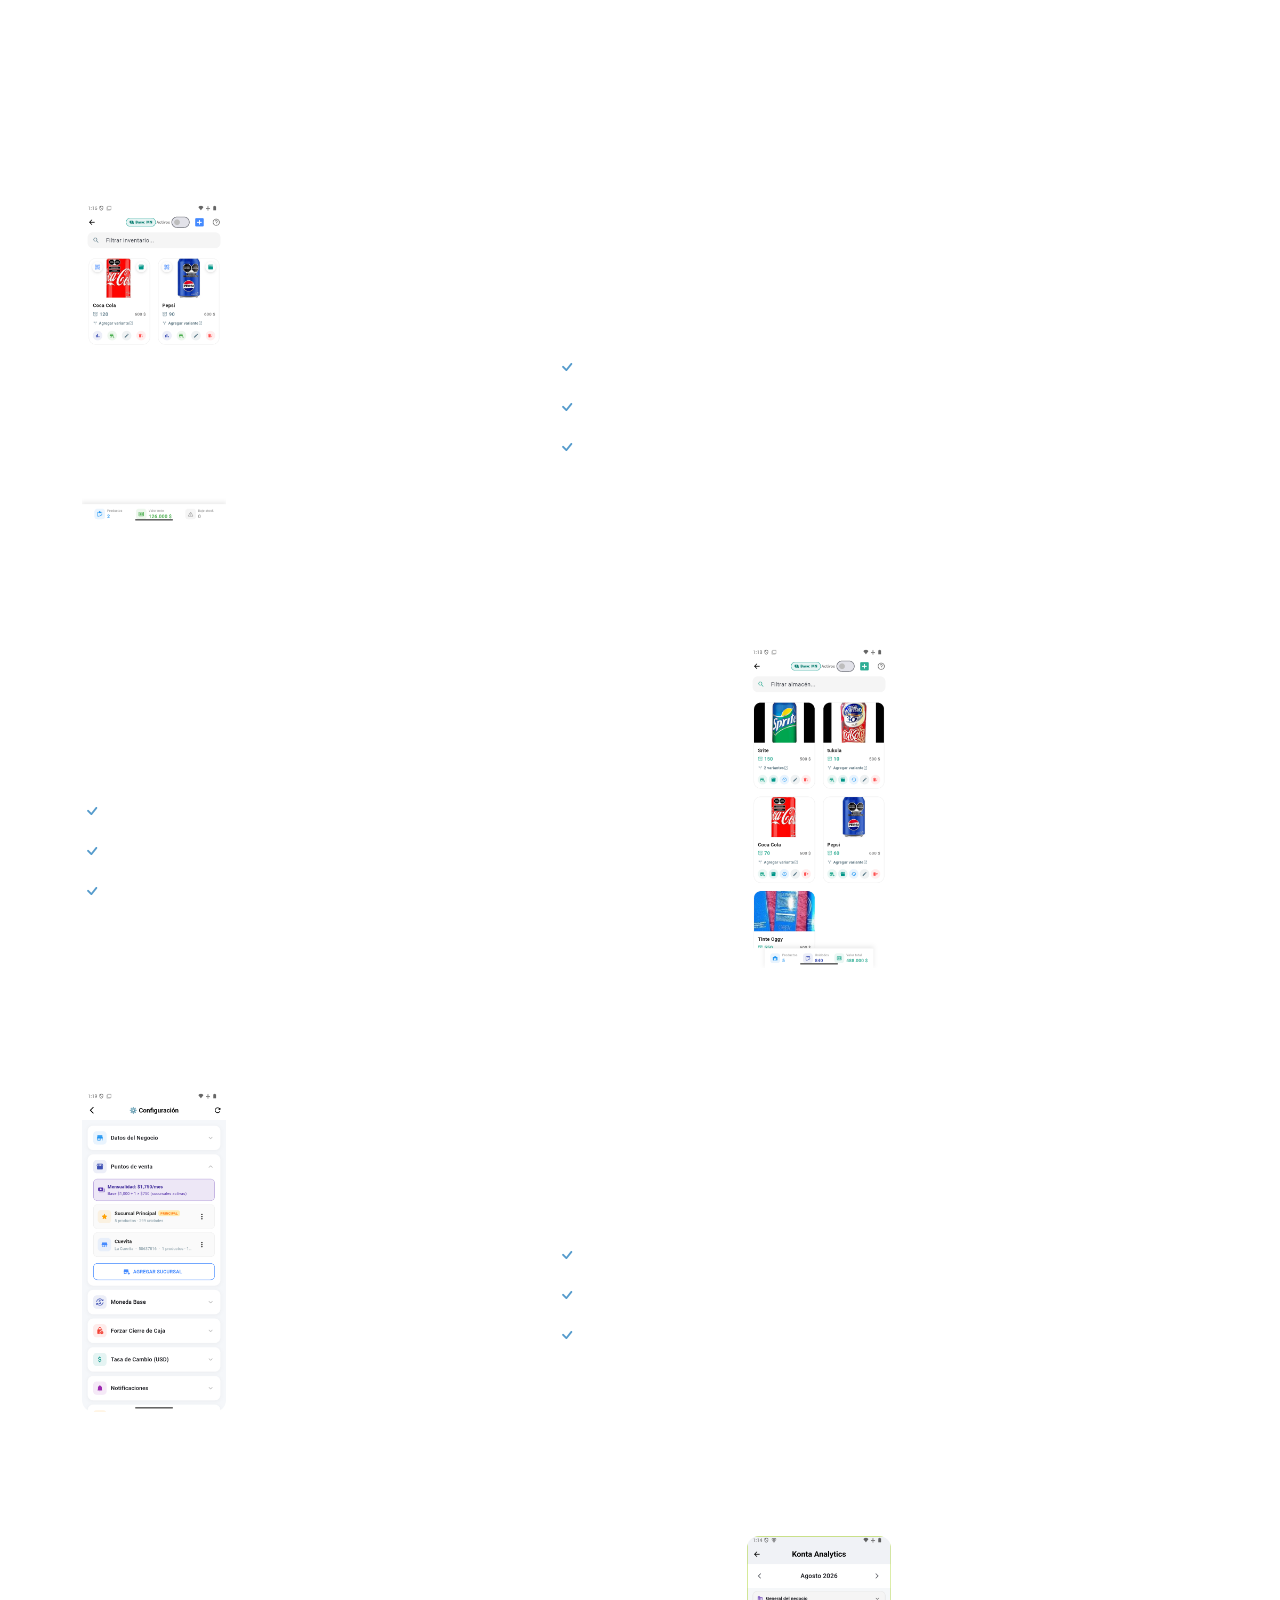
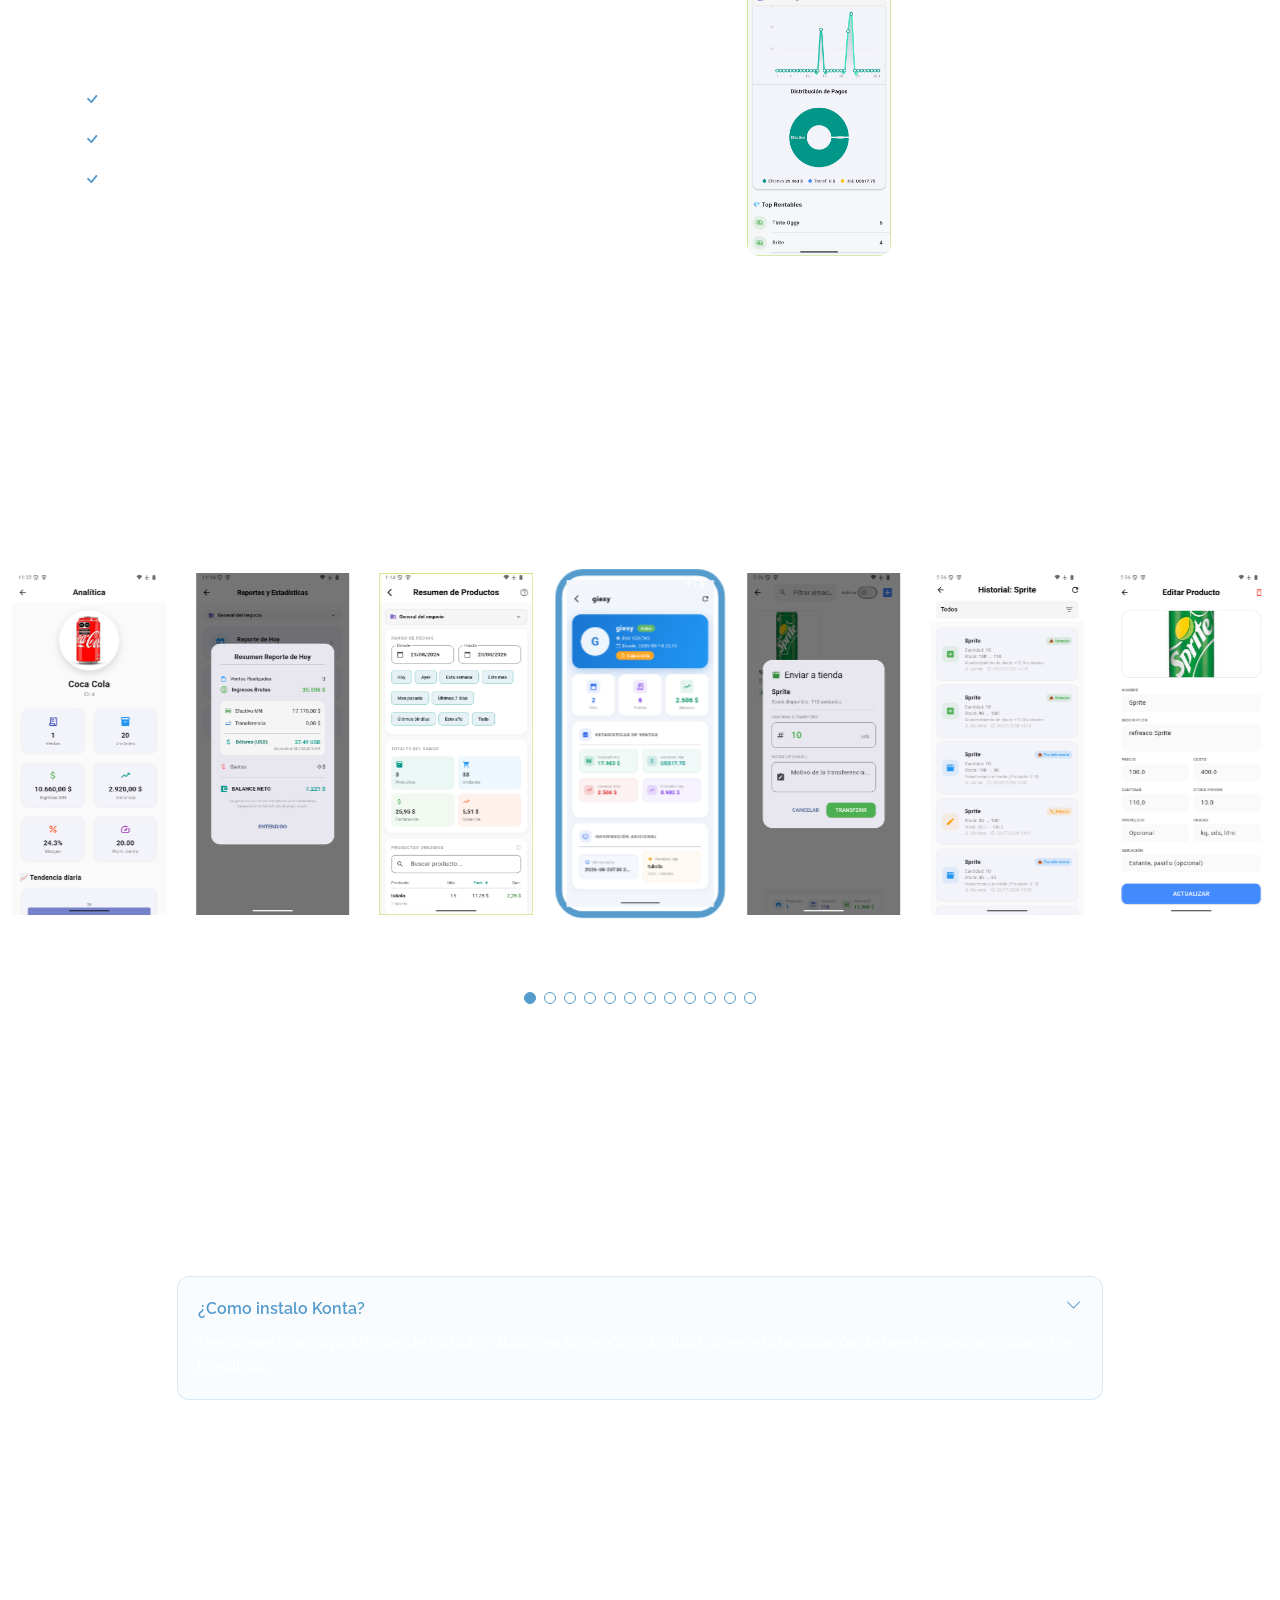
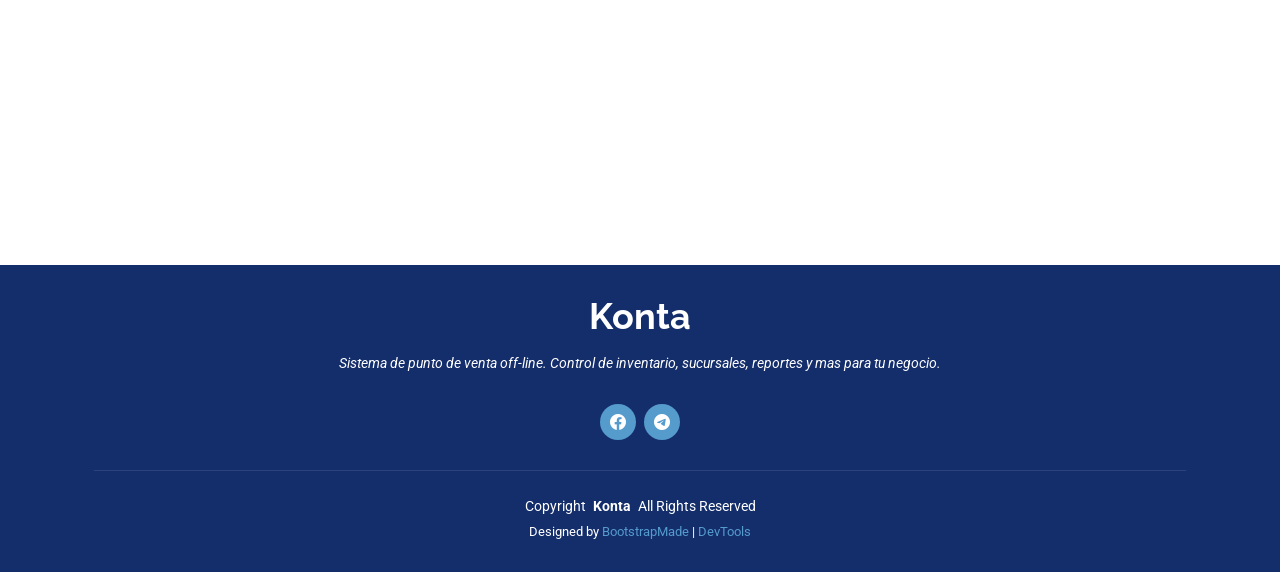
==== commit fceb50dc: "OK" ====
--- a/index.html
+++ b/index.html
@@ -53,7 +53,7 @@
           <li><a href="#about">Acerca de...</a></li>
           <li><a href="#features">Módulos</a></li>
            <!-- <li><a href="#pricing">Pricing</a></li> -->
-          <li><a href="https://github.com/giesy85/KontaEngine/releases/download/release/app-release.apk" class="download-link"><i class="bi bi-download"></i> Descarga</a></li>
+          <li><a href="https://github.com/giesy85/konta-engine/releases/download/release/app-release.apk" class="download-link"><i class="bi bi-download"></i> Descarga</a></li>
         </ul>
         <i class="mobile-nav-toggle d-xl-none bi bi-list"></i>
       </nav>
@@ -76,7 +76,7 @@
             <h2>Tu negocio en tus manos con Konta</h2>
             <p>Sistema de punto de venta off-line con control de inventario y almacén, apertura/cierre de caja, reportes y más. Funciona con o sin internet.</p>
             <div class="d-flex mt-4 justify-content-center justify-content-md-start">
-              <a href="https://github.com/giesy85/KontaEngine/releases/download/release/app-release.apk" class="download-btn"><i class="bi bi-android"></i> <span>Descargar APK</span></a>
+              <a href="https://github.com/giesy85/konta-engine/releases/download/release/app-release.apk" class="download-btn"><i class="bi bi-android"></i> <span>Descargar APK</span></a>
             </div>
           </div>
         </div>
@@ -199,8 +199,12 @@
 
       <div class="container">
 
+        <div class="text-center mb-4 steps-img" data-aos="zoom-out">
+          <img src="assets/img/steps.png" alt="">
+        </div>
+
         <div class="row gy-4">
-          
+
           <div class="col-lg-4" data-aos="fade-up" data-aos-delay="100">
             <div class="card-item">
               <span>01</span>
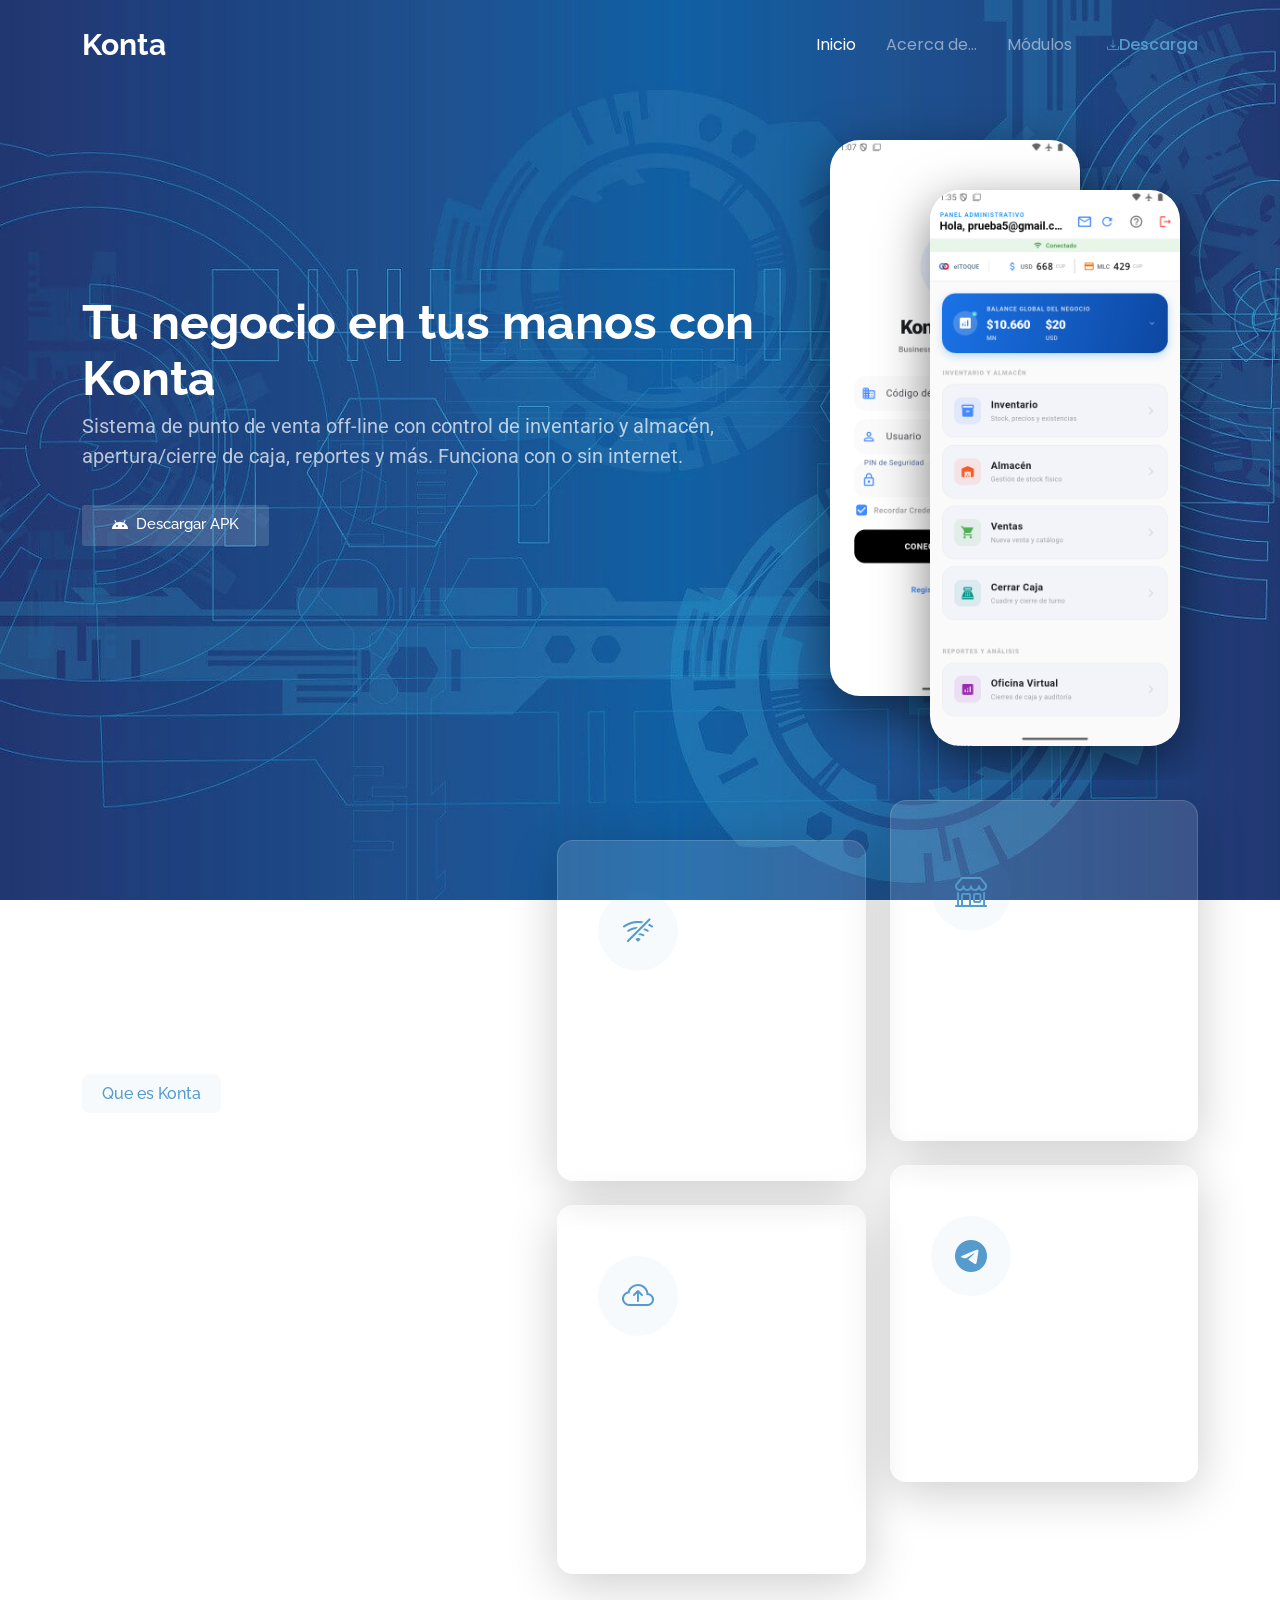
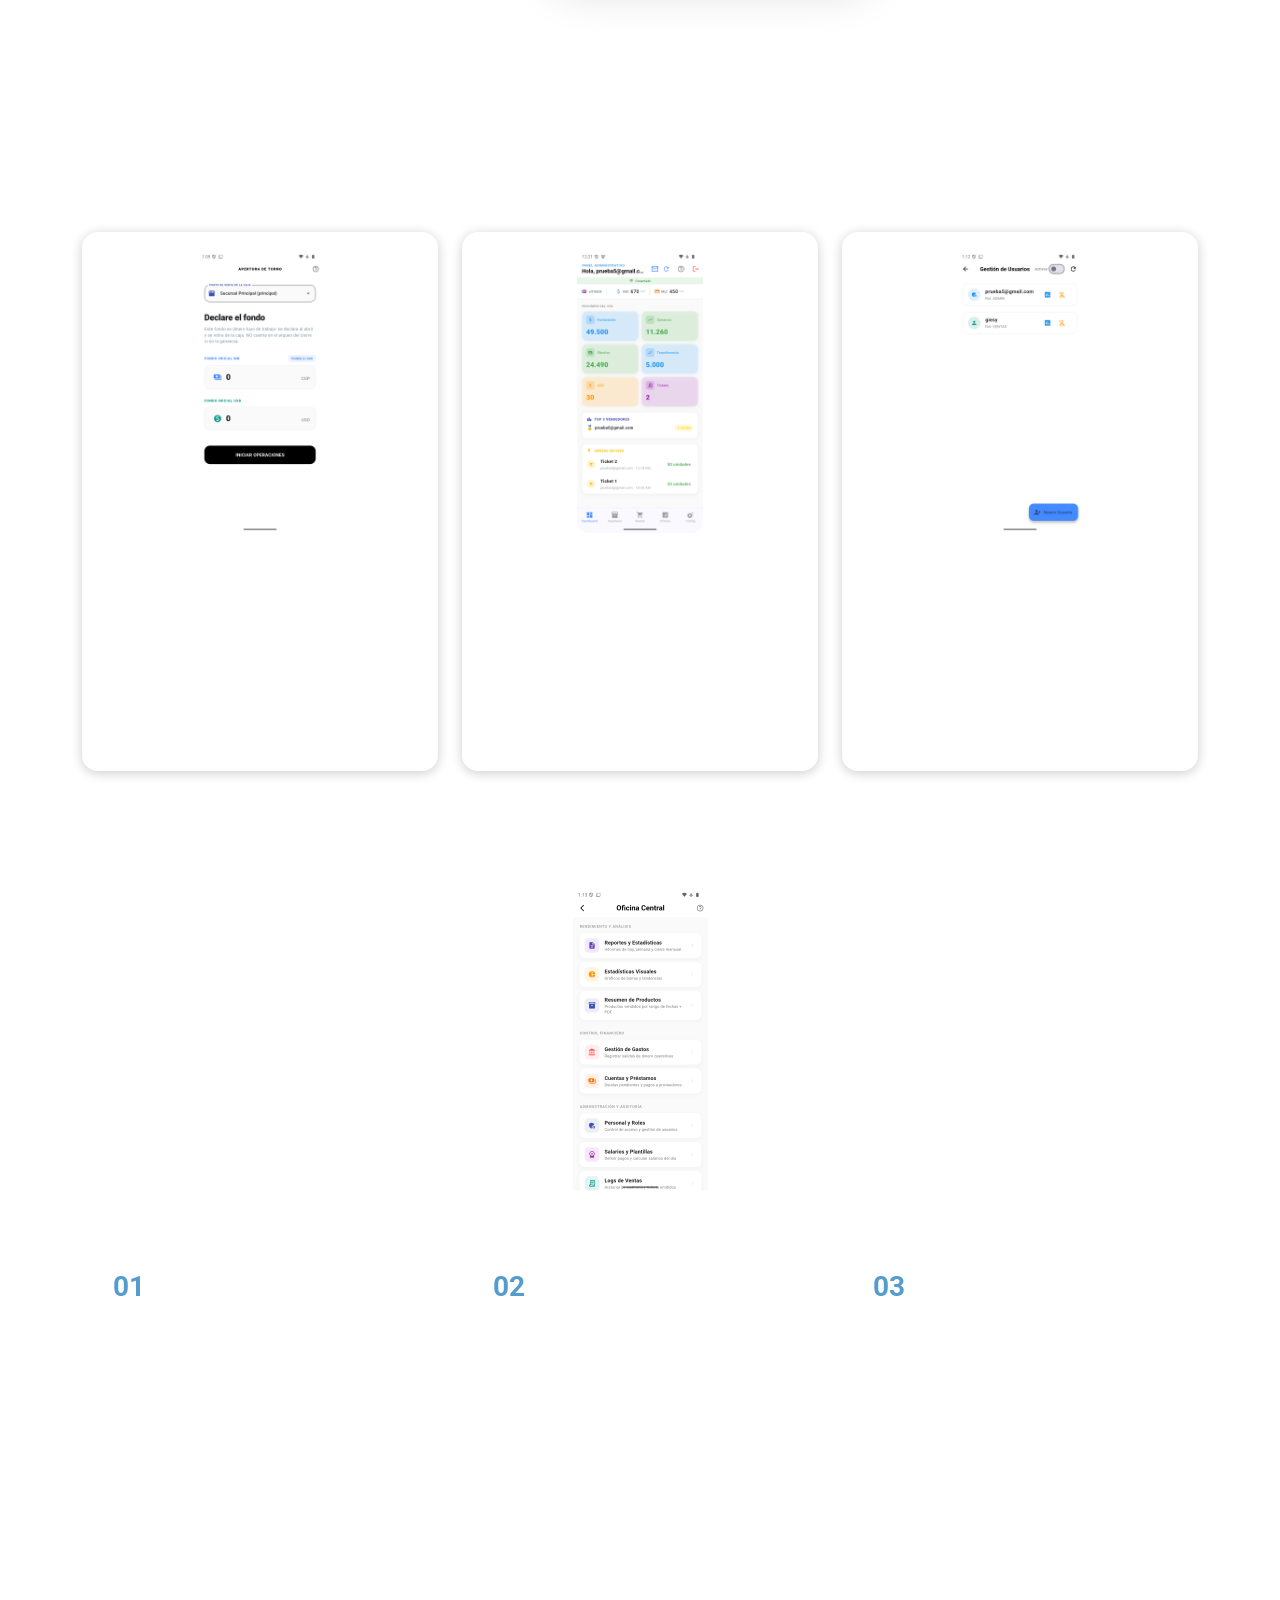
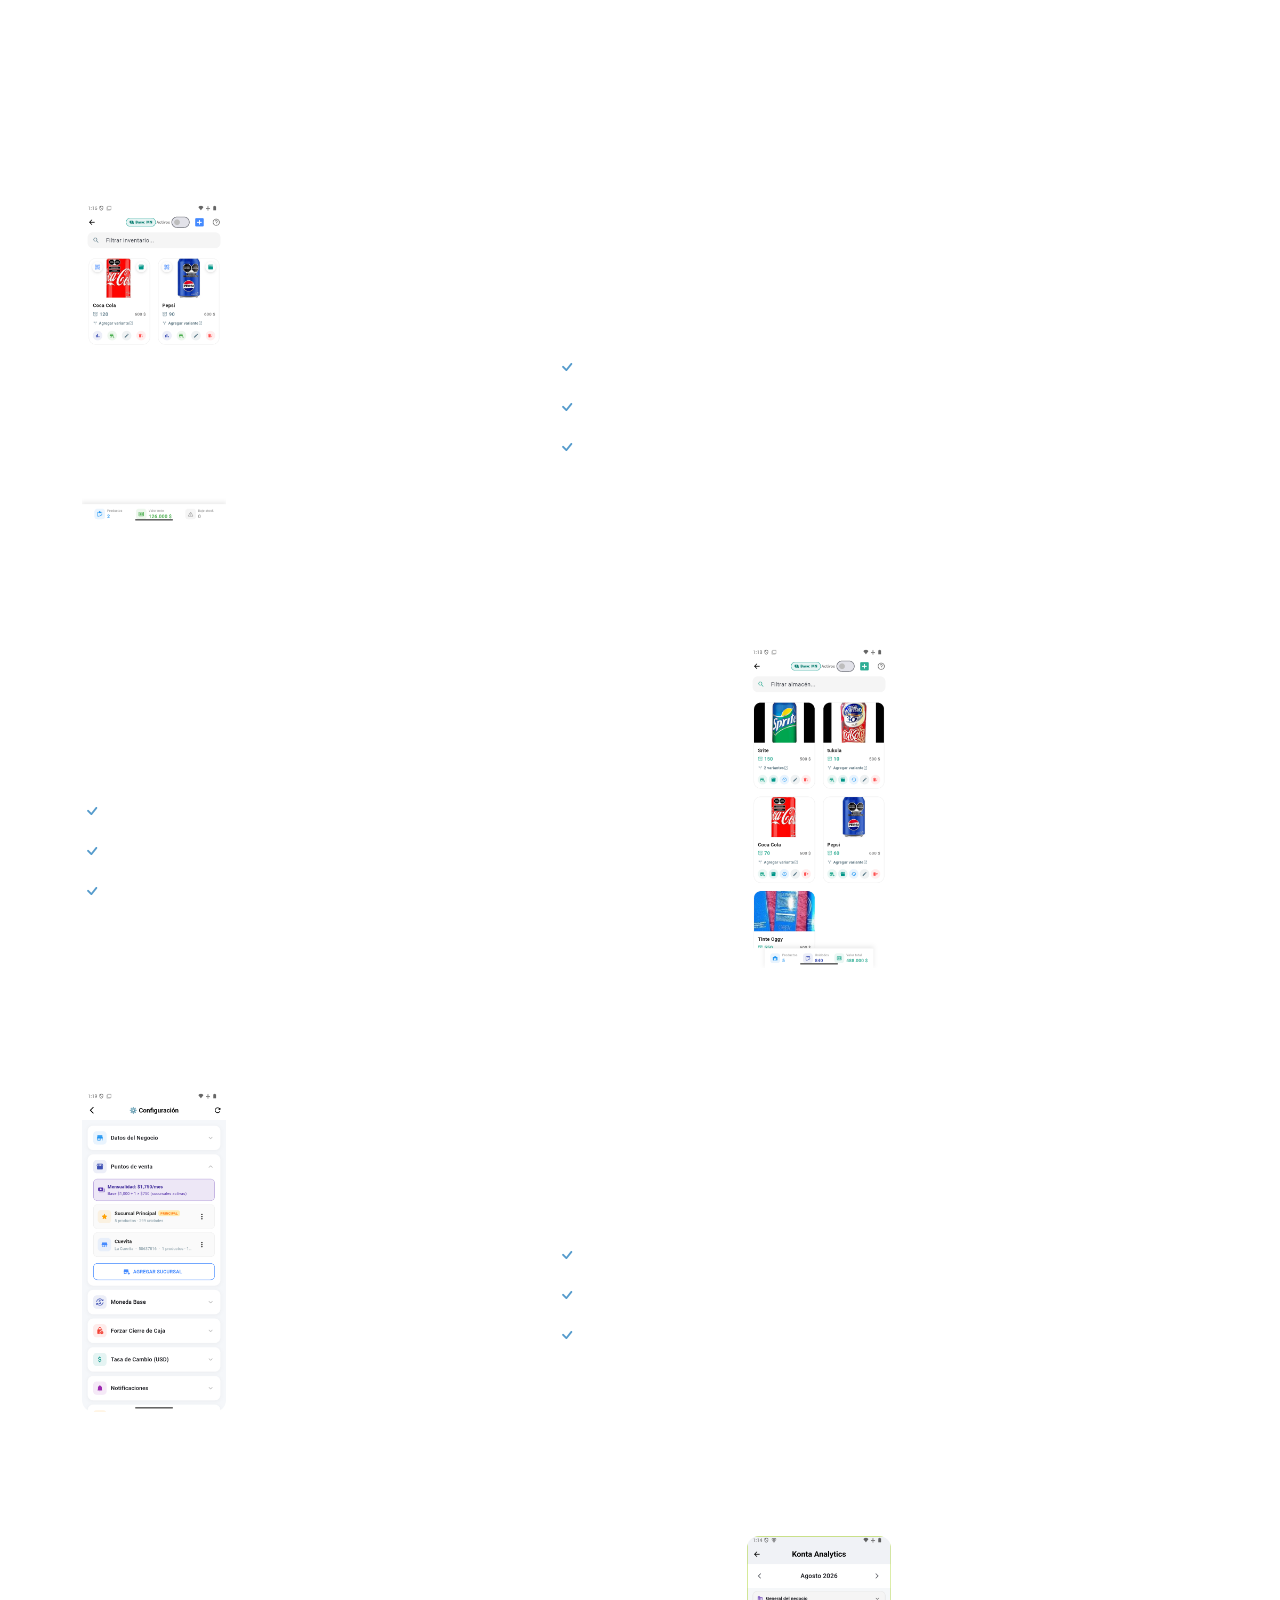
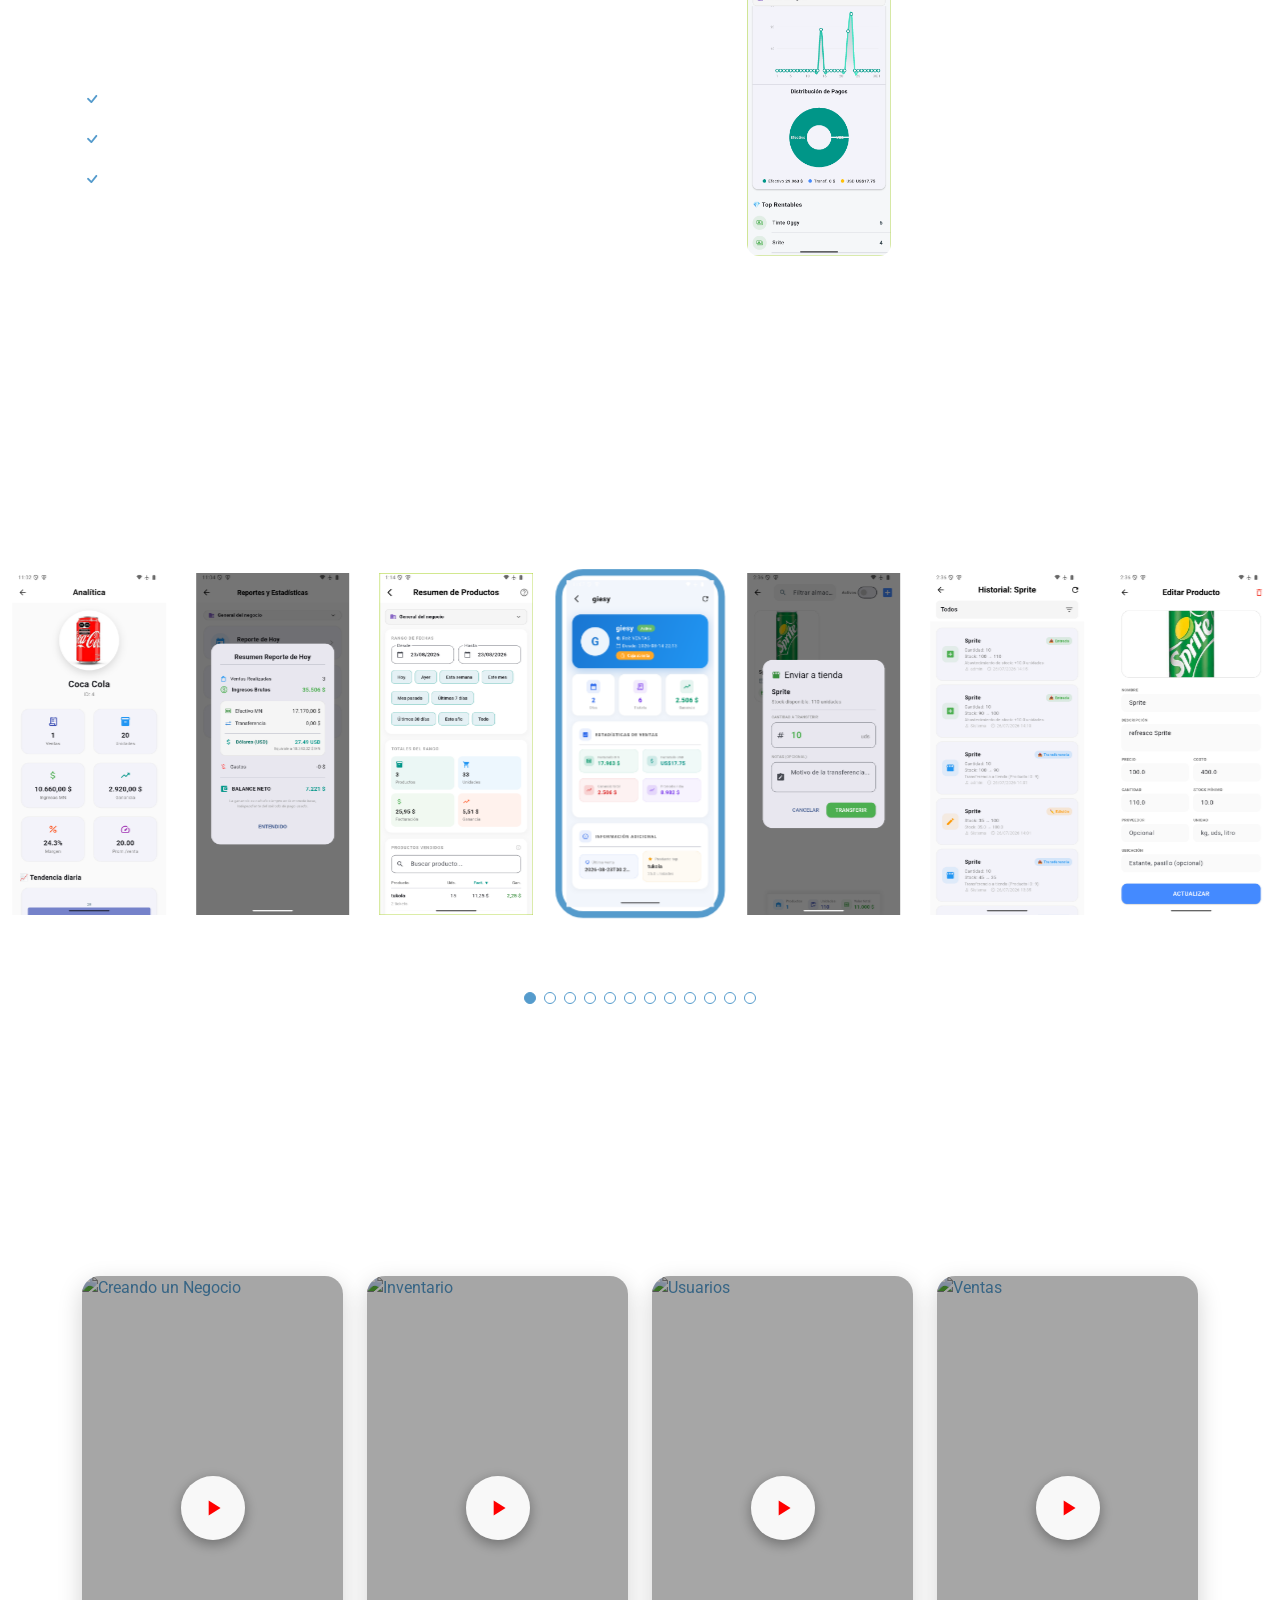
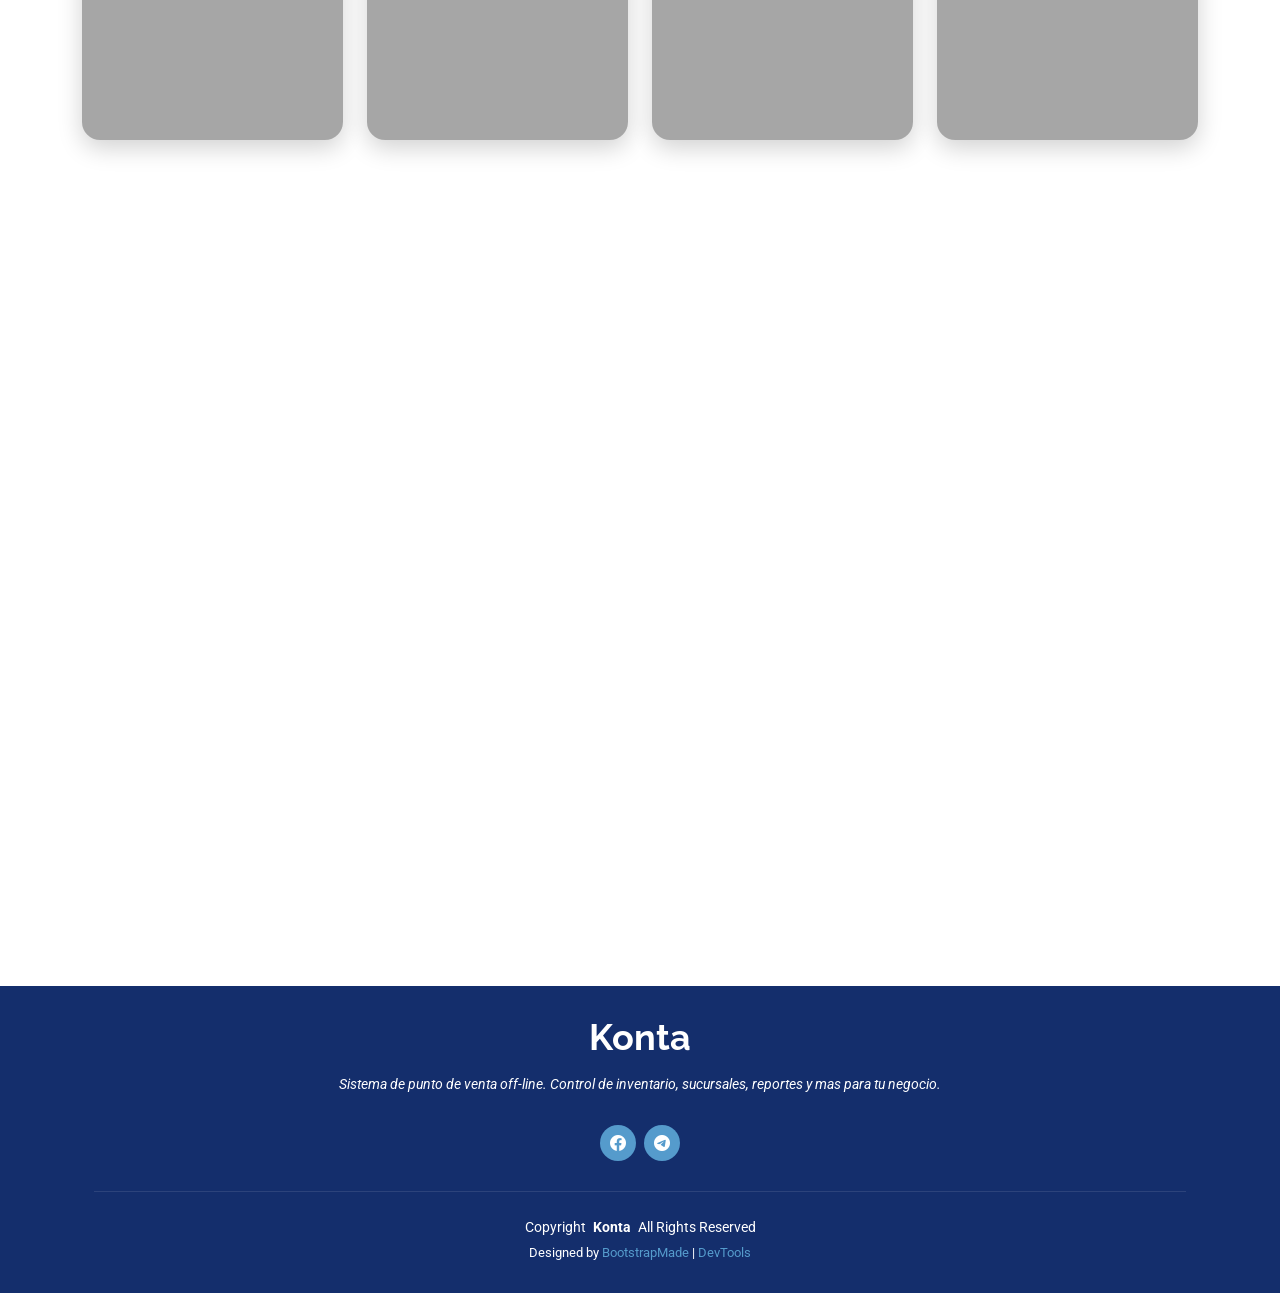
==== commit 06ba1506: "videos" ====
--- a/index.html
+++ b/index.html
@@ -385,6 +385,56 @@
 
     </section><!-- /Gallery Section -->
 
+    <!-- Gallery Videos Section -->
+    <section id="gallery-videos" class="gallery gallery-videos section">
+
+      <!-- Section Title -->
+      <div class="container section-title" data-aos="fade-up">
+        <h2>Videos Tutoriales</h2>
+        <p>Mira cómo usar Konta Engine en videos explicativos</p>
+      </div><!-- End Section Title -->
+
+      <div class="container" data-aos="fade-up" data-aos-delay="100">
+
+        <div class="video-grid">
+          <div class="video-item">
+            <a class="glightbox" data-type="iframe" data-gallery="videos-gallery-full"
+               href="https://www.youtube.com/embed/Xf6rVx4-EM0"
+               title="Creando un Negocio">
+              <img src="https://img.youtube.com/vi/Xf6rVx4-EM0/hqdefault.jpg"
+                   class="img-fluid" alt="Creando un Negocio">
+            </a>
+          </div>
+          <div class="video-item">
+            <a class="glightbox" data-type="iframe" data-gallery="videos-gallery-full"
+               href="https://www.youtube.com/embed/KzThlqE_0Zo"
+               title="Inventario">
+              <img src="https://img.youtube.com/vi/KzThlqE_0Zo/hqdefault.jpg"
+                   class="img-fluid" alt="Inventario">
+            </a>
+          </div>
+          <div class="video-item">
+            <a class="glightbox" data-type="iframe" data-gallery="videos-gallery-full"
+               href="https://www.youtube.com/embed/grERpSG_gXY"
+               title="Usuarios">
+              <img src="https://img.youtube.com/vi/grERpSG_gXY/hqdefault.jpg"
+                   class="img-fluid" alt="Usuarios">
+            </a>
+          </div>
+          <div class="video-item">
+            <a class="glightbox" data-type="iframe" data-gallery="videos-gallery-full"
+               href="https://www.youtube.com/embed/CqZnXJOTC7E"
+               title="Ventas">
+              <img src="https://img.youtube.com/vi/CqZnXJOTC7E/hqdefault.jpg"
+                   class="img-fluid" alt="Ventas">
+            </a>
+          </div>
+        </div>
+
+      </div>
+
+    </section><!-- /Gallery Videos Section -->
+
     <!--
     <section id="testimonials" class="testimonials section light-background">
 
--- a/assets/css/main.css
+++ b/assets/css/main.css
@@ -1130,6 +1130,83 @@
   }
 }
 
+/* =======================================
+   Gallery Videos (vertical / 9:16, como graba el móvil)
+   Cuadrícula FIJA: todos los videos visibles a la vez (sin carrusel).
+   En móvil 1 columna, tablet 2, desktop 3.
+   ======================================= */
+.gallery-videos .video-grid {
+  display: grid;
+  grid-template-columns: repeat(auto-fill, minmax(220px, 1fr));
+  gap: 24px;
+  justify-items: center;
+}
+
+.gallery-videos .video-item {
+  position: relative;
+  width: 100%;
+  max-width: 270px;
+  border-radius: 18px;
+  overflow: hidden;
+  box-shadow: 0 8px 24px rgba(0, 0, 0, 0.18);
+}
+
+.gallery-videos .video-item img {
+  display: block;
+  width: 100%;
+  max-height: none;
+  aspect-ratio: 9 / 16;
+  object-fit: cover;
+}
+
+/* Overlay oscuro + botón de reproducción sobre la miniatura */
+.gallery-videos .video-item a {
+  position: relative;
+  display: block;
+}
+
+.gallery-videos .video-item a::before {
+  content: "";
+  position: absolute;
+  inset: 0;
+  background: rgba(0, 0, 0, 0.35);
+  transition: background 0.3s;
+}
+
+.gallery-videos .video-item a:hover::before {
+  background: rgba(0, 0, 0, 0.15);
+}
+
+.gallery-videos .video-item a::after {
+  content: "";
+  position: absolute;
+  top: 50%;
+  left: 50%;
+  transform: translate(-50%, -50%);
+  width: 64px;
+  height: 64px;
+  border-radius: 50%;
+  background: rgba(255, 255, 255, 0.92)
+    url("data:image/svg+xml,%3Csvg xmlns='http://www.w3.org/2000/svg' viewBox='0 0 24 24'%3E%3Cpath d='M8 5v14l11-7z' fill='%23FF0000'/%3E%3C/svg%3E")
+    center / 26px no-repeat;
+  box-shadow: 0 4px 14px rgba(0, 0, 0, 0.35);
+}
+
+/* Móvil: máximo 2 columnas para no hacer la miniatura demasiado pequeña */
+@media (max-width: 576px) {
+  .gallery-videos .video-grid {
+    grid-template-columns: repeat(2, 1fr);
+    gap: 16px;
+  }
+}
+
+@media (max-width: 340px) {
+  .gallery-videos .video-grid {
+    grid-template-columns: 1fr;
+    justify-items: center;
+  }
+}
+
 /*--------------------------------------------------------------
 # Testimonials Section
 --------------------------------------------------------------*/
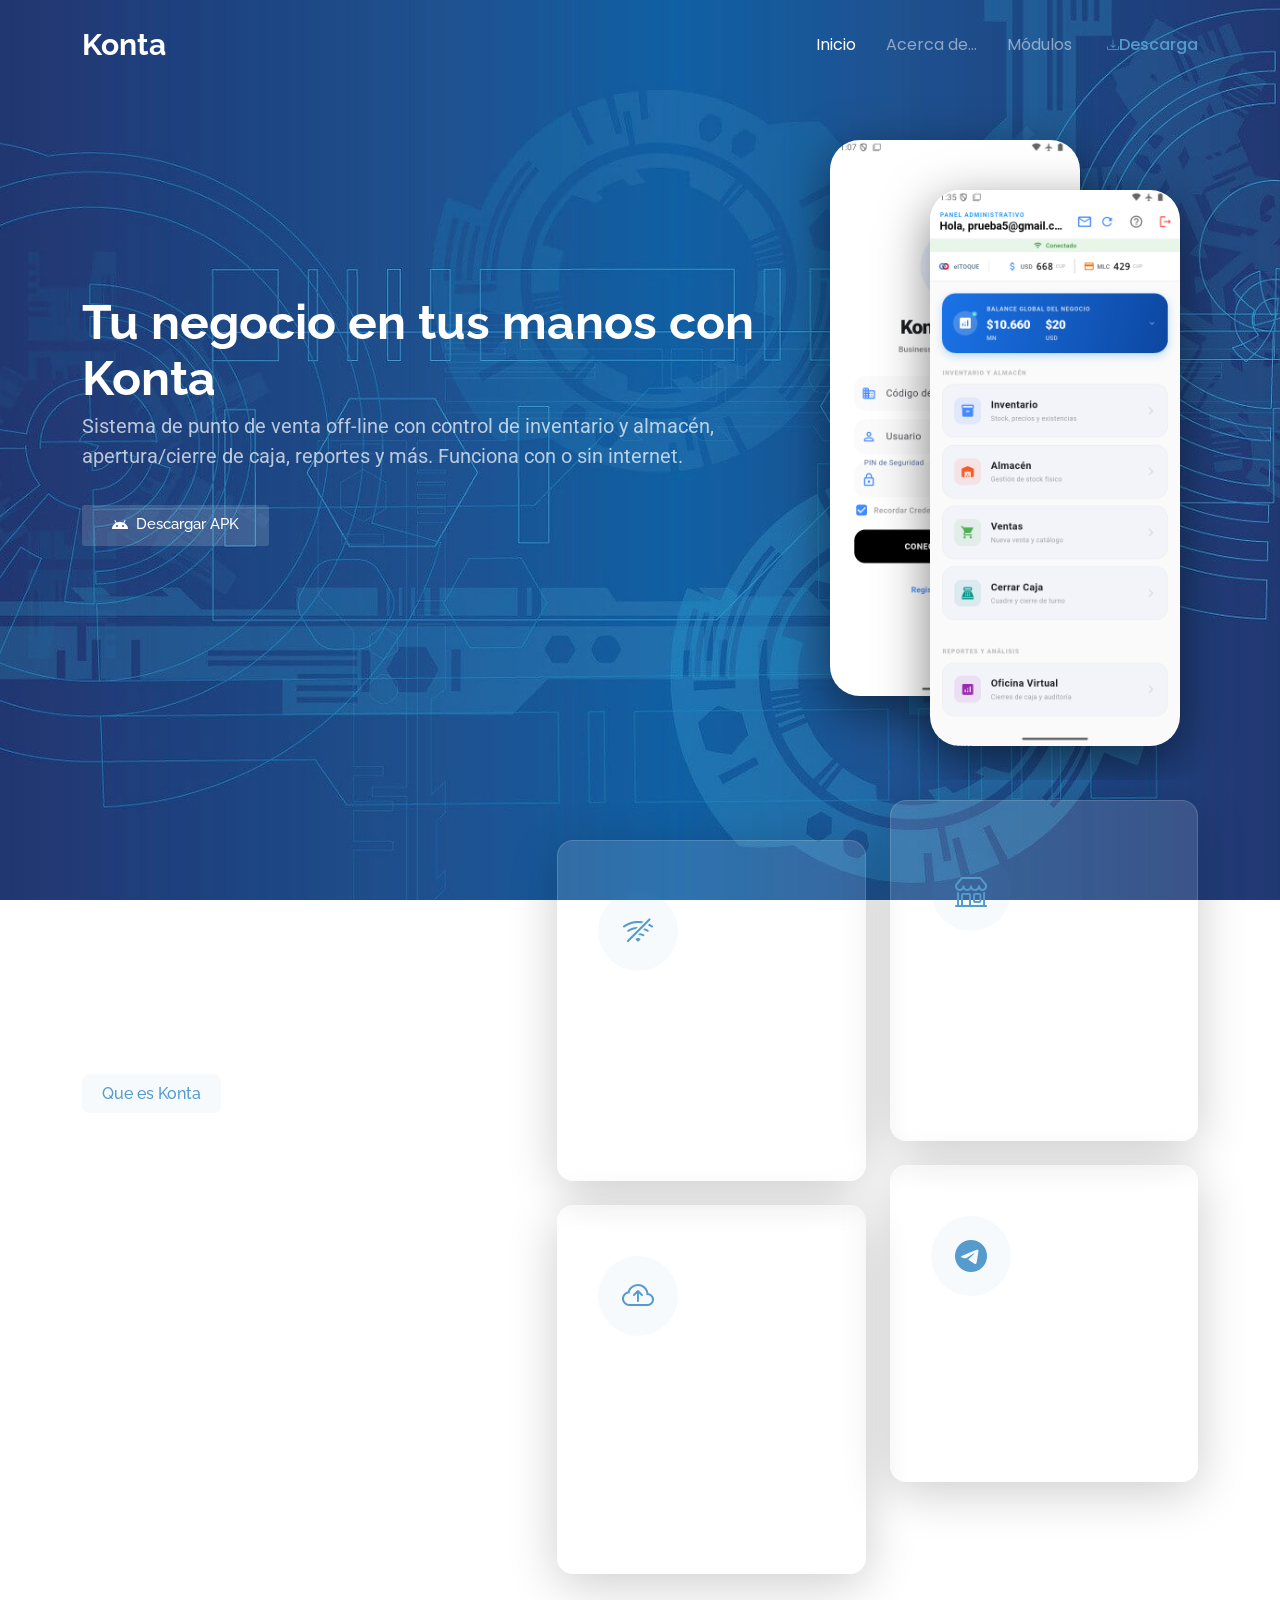
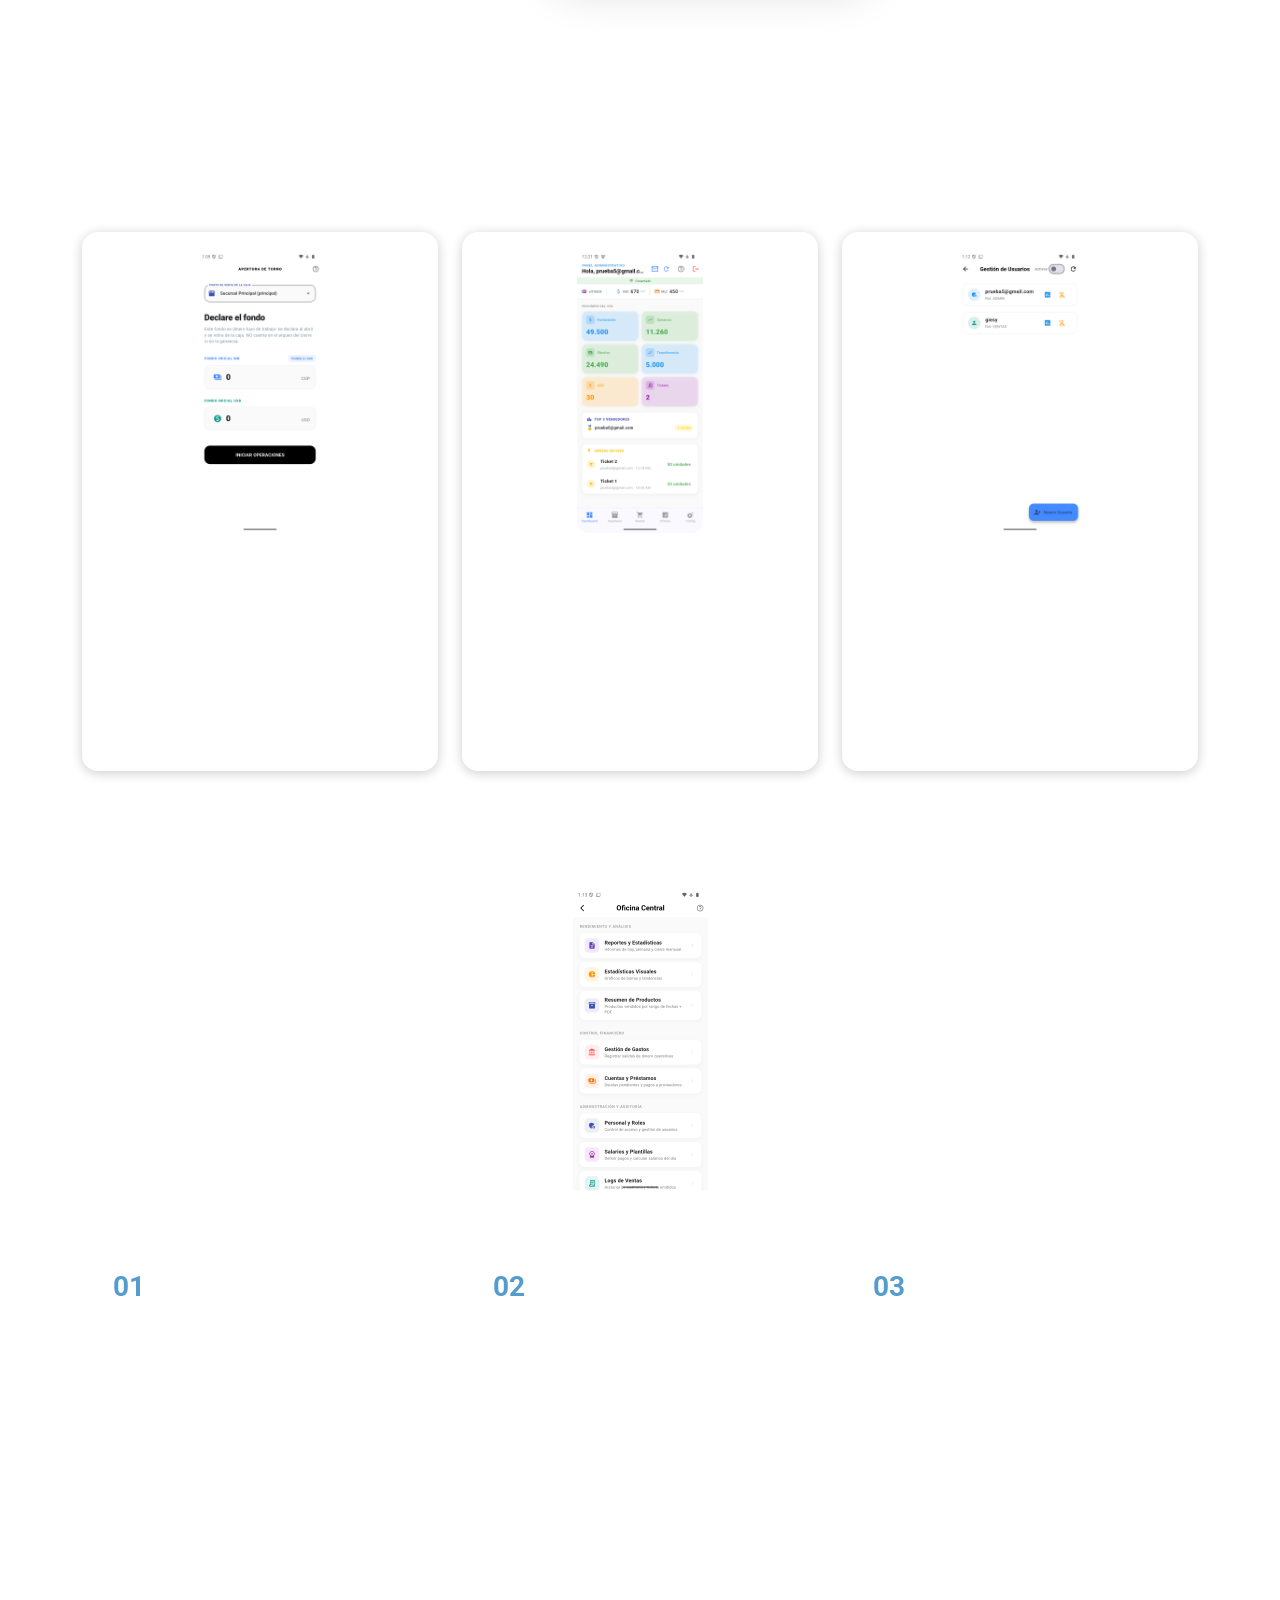
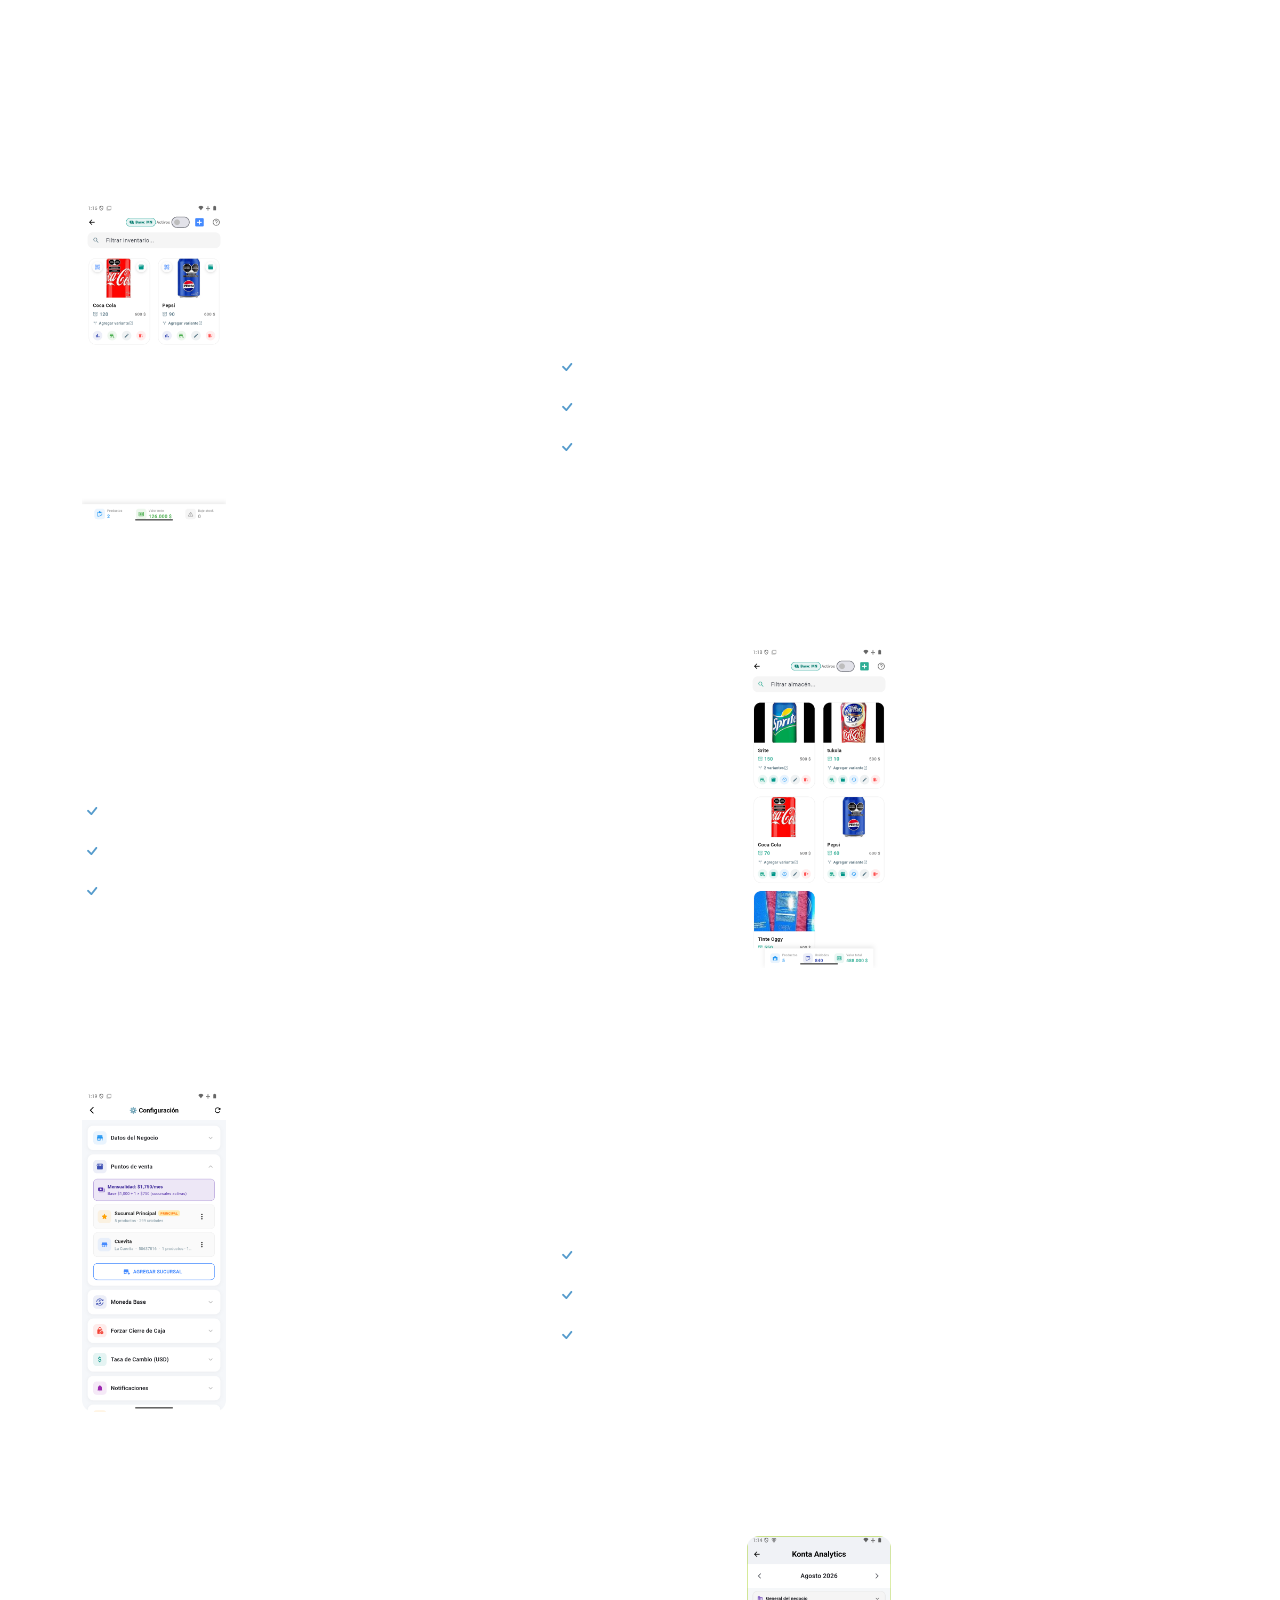
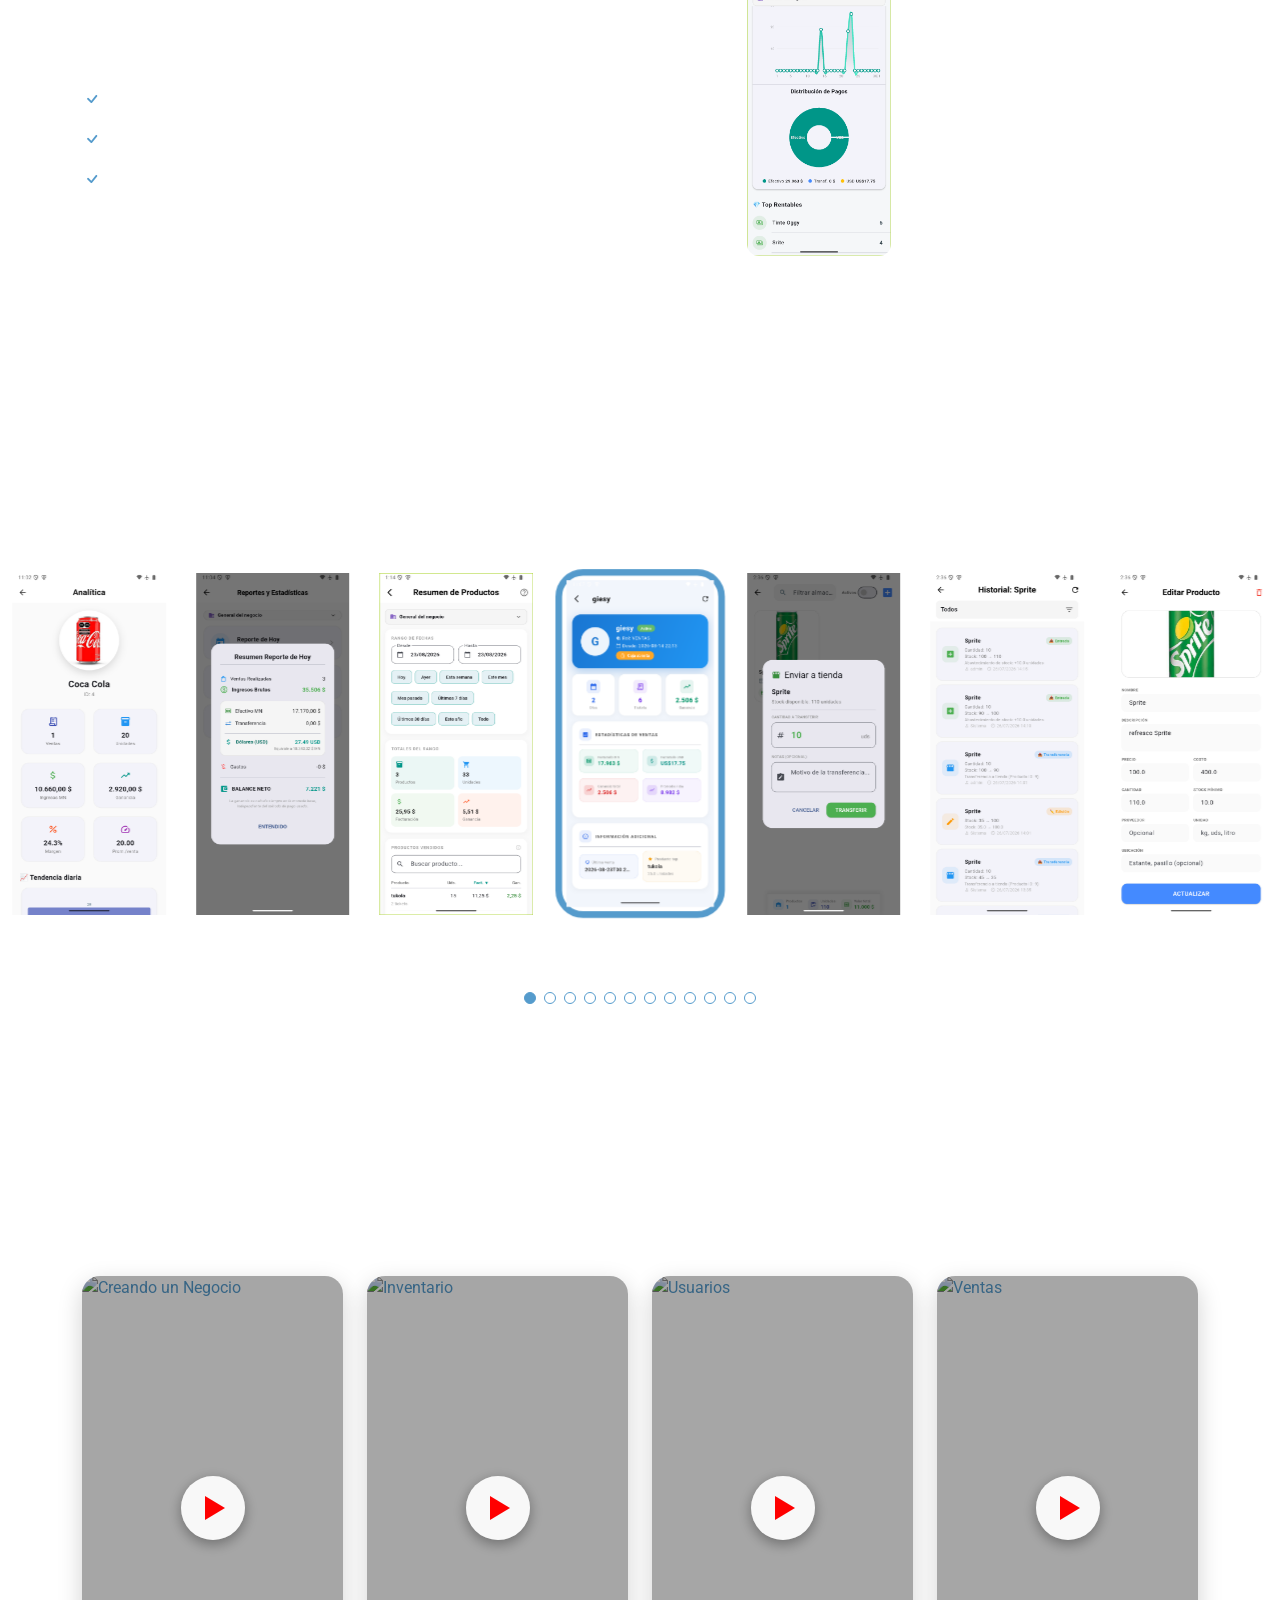
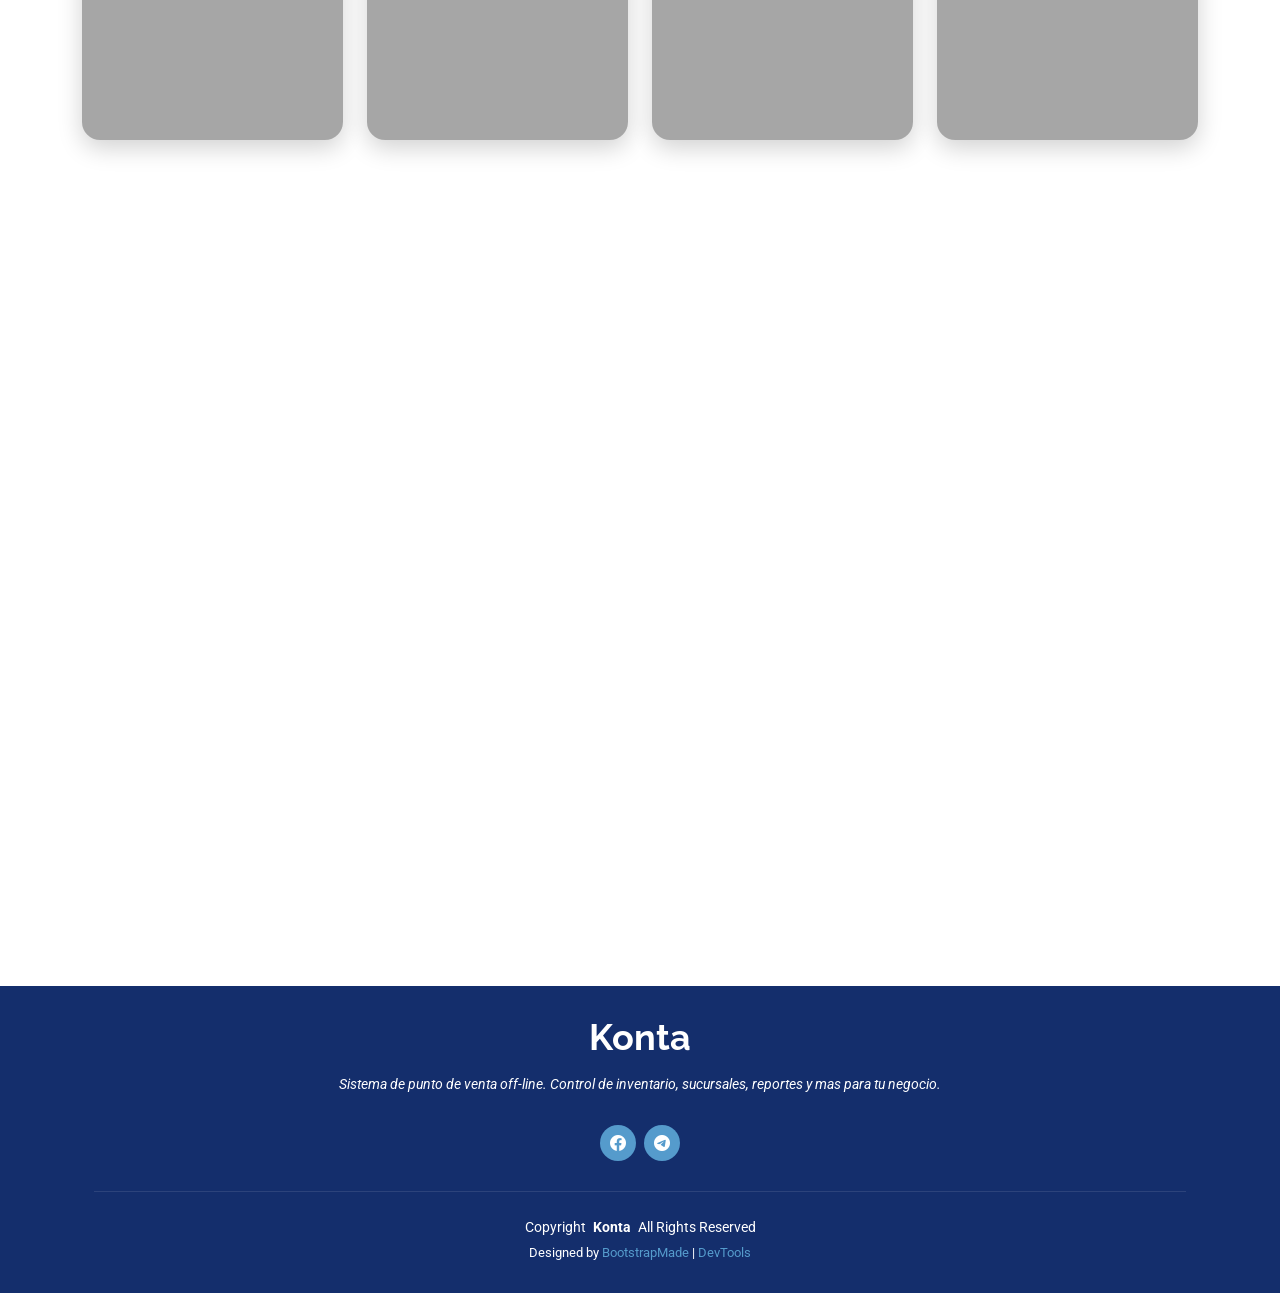
==== commit 9fe77917: "hacia youtube" ====
--- a/index.html
+++ b/index.html
@@ -398,35 +398,27 @@
 
         <div class="video-grid">
           <div class="video-item">
-            <a class="glightbox" data-type="iframe" data-gallery="videos-gallery-full"
-               href="https://www.youtube.com/embed/Xf6rVx4-EM0"
-               title="Creando un Negocio">
-              <img src="https://img.youtube.com/vi/Xf6rVx4-EM0/hqdefault.jpg"
-                   class="img-fluid" alt="Creando un Negocio">
+            <a href="https://www.youtube.com/watch?v=Xf6rVx4-EM0" target="_blank" rel="noopener noreferrer" title="Creando un Negocio">
+              <img src="https://img.youtube.com/vi/Xf6rVx4-EM0/hqdefault.jpg" class="img-fluid" alt="Creando un Negocio">
+              <span class="play-btn"></span>
             </a>
           </div>
           <div class="video-item">
-            <a class="glightbox" data-type="iframe" data-gallery="videos-gallery-full"
-               href="https://www.youtube.com/embed/KzThlqE_0Zo"
-               title="Inventario">
-              <img src="https://img.youtube.com/vi/KzThlqE_0Zo/hqdefault.jpg"
-                   class="img-fluid" alt="Inventario">
+            <a href="https://www.youtube.com/watch?v=KzThlqE_0Zo" target="_blank" rel="noopener noreferrer" title="Inventario">
+              <img src="https://img.youtube.com/vi/KzThlqE_0Zo/hqdefault.jpg" class="img-fluid" alt="Inventario">
+              <span class="play-btn"></span>
             </a>
           </div>
           <div class="video-item">
-            <a class="glightbox" data-type="iframe" data-gallery="videos-gallery-full"
-               href="https://www.youtube.com/embed/grERpSG_gXY"
-               title="Usuarios">
-              <img src="https://img.youtube.com/vi/grERpSG_gXY/hqdefault.jpg"
-                   class="img-fluid" alt="Usuarios">
+            <a href="https://www.youtube.com/watch?v=grERpSG_gXY" target="_blank" rel="noopener noreferrer" title="Usuarios">
+              <img src="https://img.youtube.com/vi/grERpSG_gXY/hqdefault.jpg" class="img-fluid" alt="Usuarios">
+              <span class="play-btn"></span>
             </a>
           </div>
           <div class="video-item">
-            <a class="glightbox" data-type="iframe" data-gallery="videos-gallery-full"
-               href="https://www.youtube.com/embed/CqZnXJOTC7E"
-               title="Ventas">
-              <img src="https://img.youtube.com/vi/CqZnXJOTC7E/hqdefault.jpg"
-                   class="img-fluid" alt="Ventas">
+            <a href="https://www.youtube.com/watch?v=CqZnXJOTC7E" target="_blank" rel="noopener noreferrer" title="Ventas">
+              <img src="https://img.youtube.com/vi/CqZnXJOTC7E/hqdefault.jpg" class="img-fluid" alt="Ventas">
+              <span class="play-btn"></span>
             </a>
           </div>
         </div>
--- a/assets/css/main.css
+++ b/assets/css/main.css
@@ -1171,14 +1171,15 @@
   inset: 0;
   background: rgba(0, 0, 0, 0.35);
   transition: background 0.3s;
+  z-index: 1;
 }
 
 .gallery-videos .video-item a:hover::before {
   background: rgba(0, 0, 0, 0.15);
 }
 
-.gallery-videos .video-item a::after {
-  content: "";
+/* Botón de reproducción (círculo blanco con triángulo rojo) */
+.gallery-videos .video-item .play-btn {
   position: absolute;
   top: 50%;
   left: 50%;
@@ -1186,10 +1187,28 @@
   width: 64px;
   height: 64px;
   border-radius: 50%;
-  background: rgba(255, 255, 255, 0.92)
-    url("data:image/svg+xml,%3Csvg xmlns='http://www.w3.org/2000/svg' viewBox='0 0 24 24'%3E%3Cpath d='M8 5v14l11-7z' fill='%23FF0000'/%3E%3C/svg%3E")
-    center / 26px no-repeat;
+  background: rgba(255, 255, 255, 0.92);
   box-shadow: 0 4px 14px rgba(0, 0, 0, 0.35);
+  z-index: 2;
+  transition: transform 0.2s, box-shadow 0.2s;
+}
+
+.gallery-videos .video-item .play-btn::before {
+  content: "";
+  position: absolute;
+  top: 50%;
+  left: 54%;
+  transform: translate(-50%, -50%);
+  width: 0;
+  height: 0;
+  border-left: 20px solid #FF0000;
+  border-top: 12px solid transparent;
+  border-bottom: 12px solid transparent;
+}
+
+.gallery-videos .video-item a:hover .play-btn {
+  transform: translate(-50%, -50%) scale(1.1);
+  box-shadow: 0 6px 20px rgba(0, 0, 0, 0.45);
 }
 
 /* Móvil: máximo 2 columnas para no hacer la miniatura demasiado pequeña */
